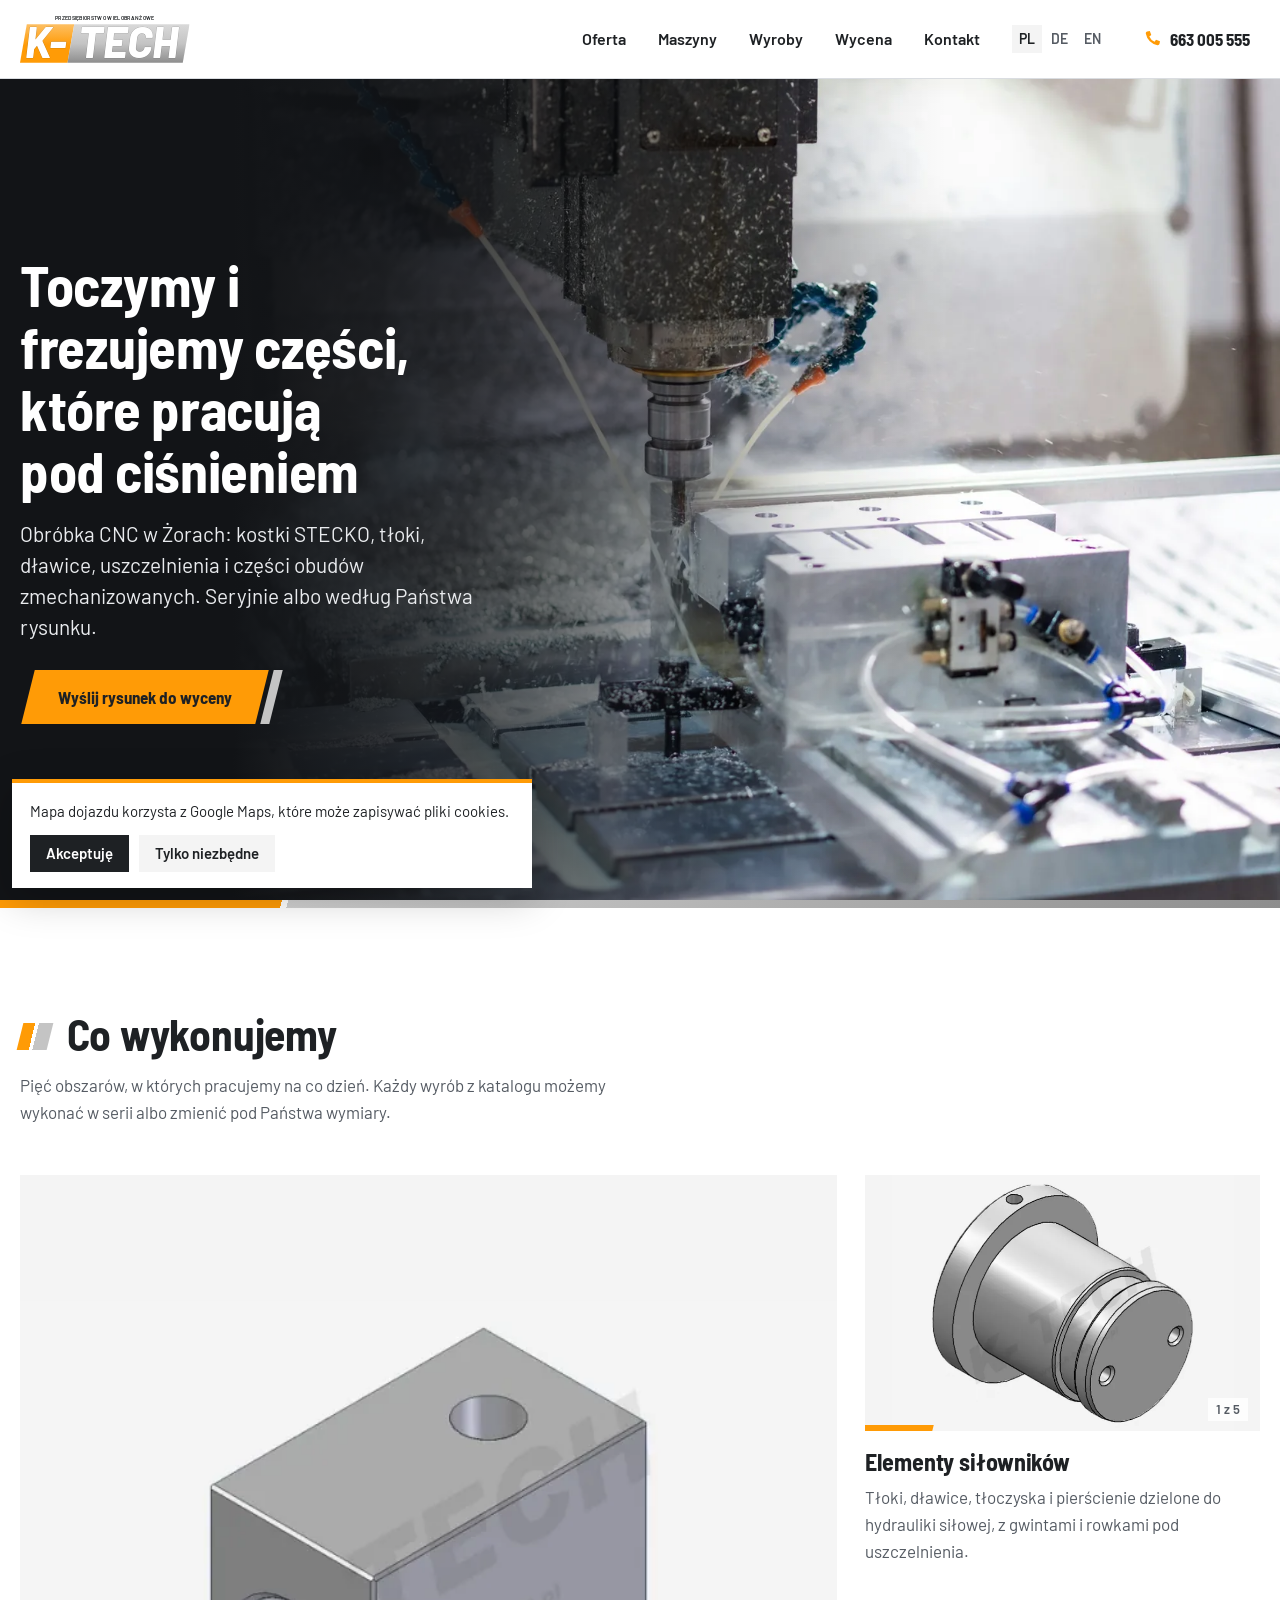
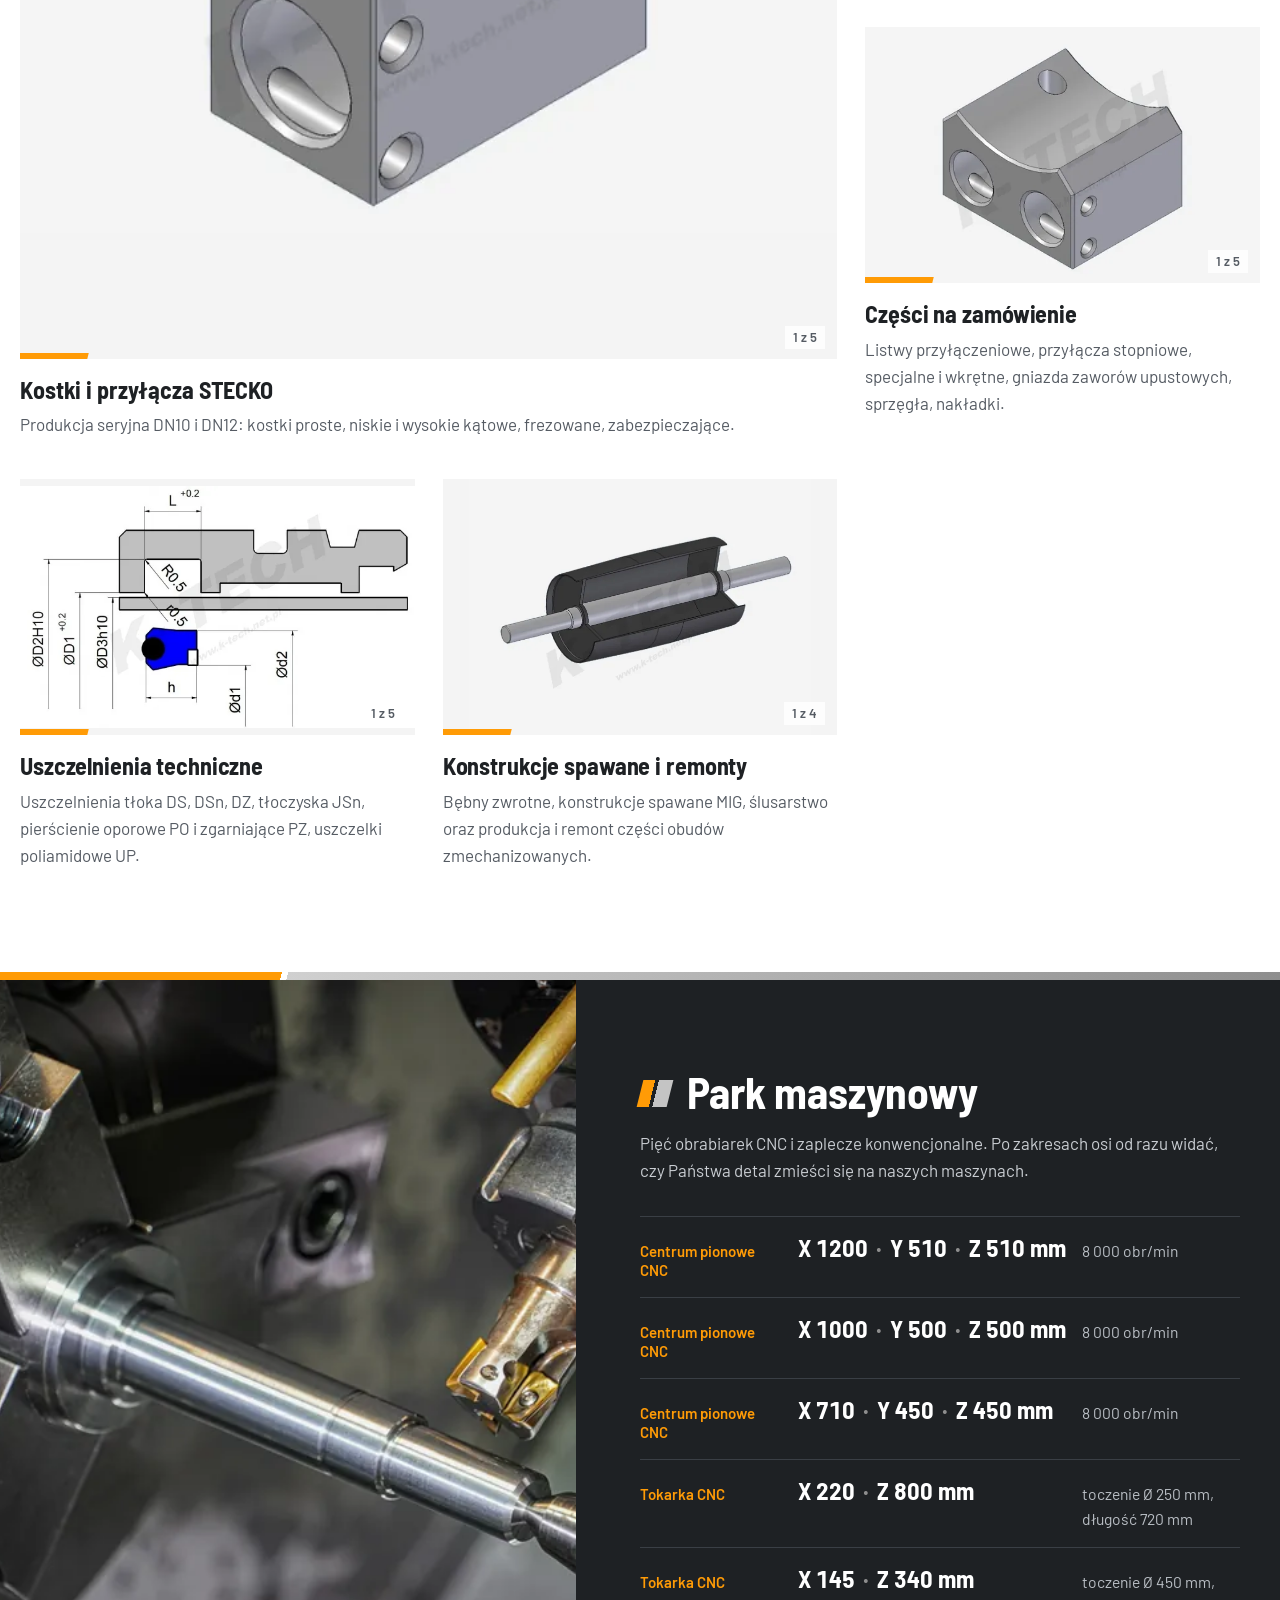
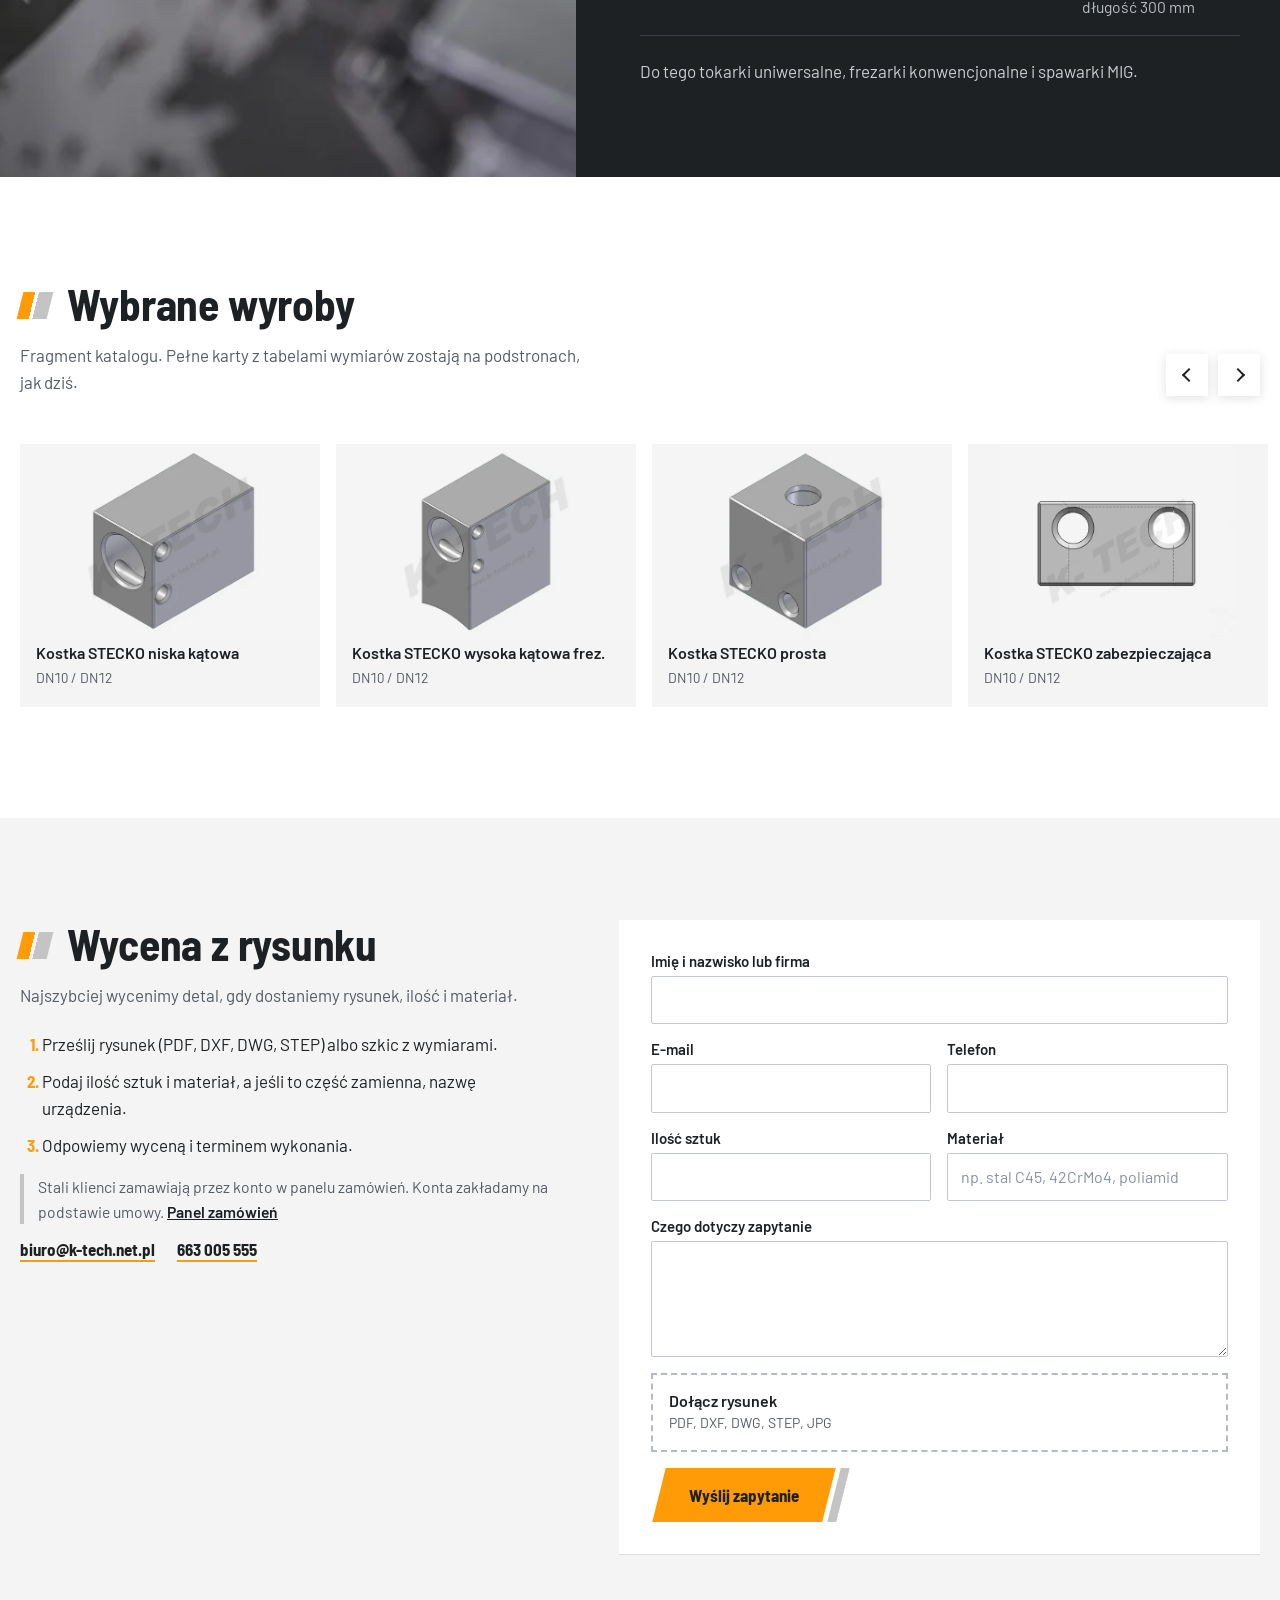
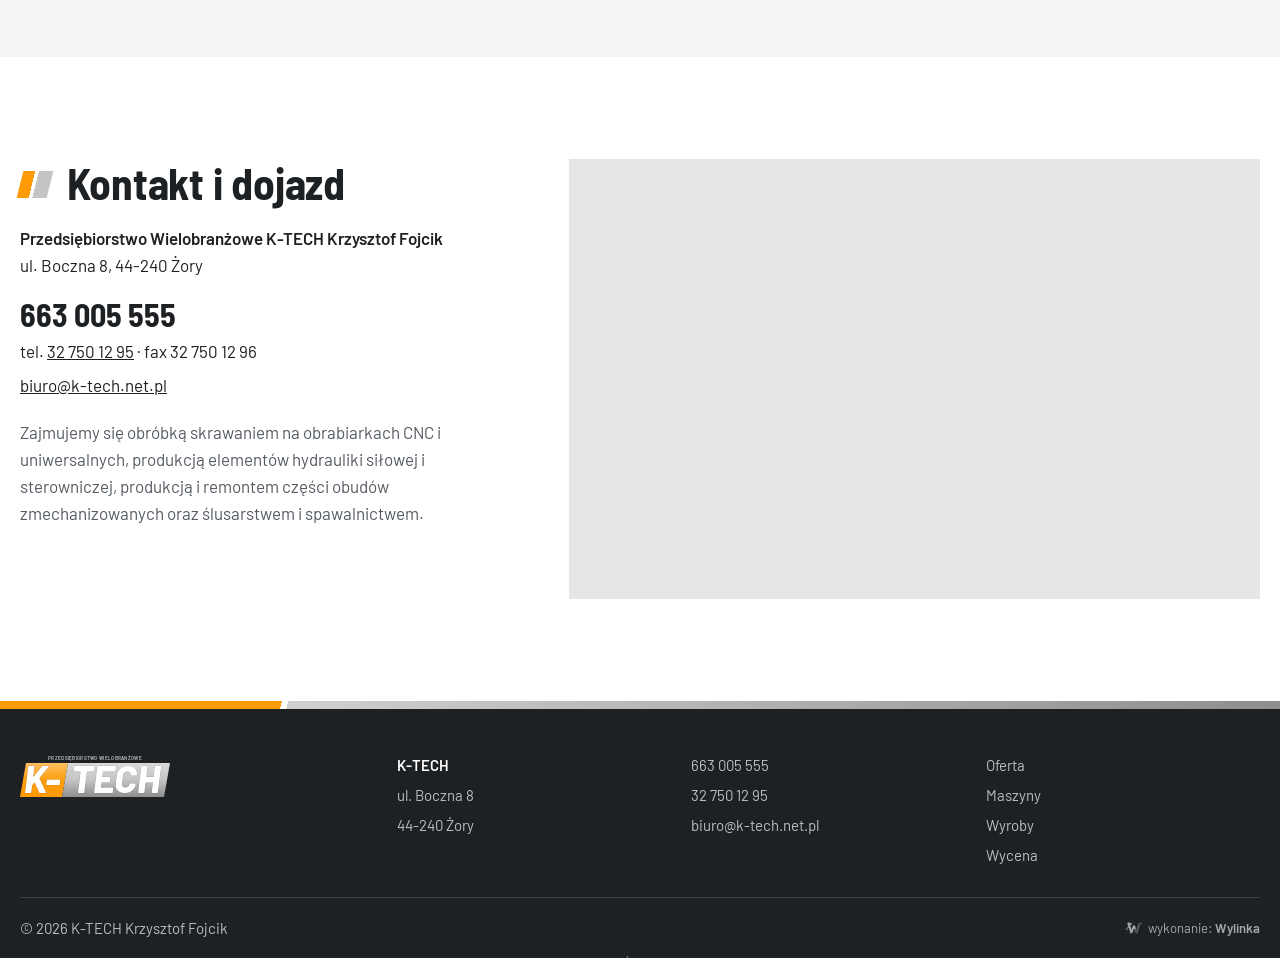
==== index.html @ 1086ba39 "Podglad strony K-Tech" ====
<!doctype html>
<html lang="pl">
<head>
<meta charset="utf-8">
<meta name="viewport" content="width=device-width,initial-scale=1,viewport-fit=cover">
<meta name="robots" content="noindex,nofollow">
<title>K-Tech Żory - obróbka CNC, hydraulika siłowa, kostki STECKO, uszczelnienia</title>
<meta name="description" content="Obróbka skrawaniem CNC w Żorach: kostki i przyłącza STECKO, tłoki, dławice, uszczelnienia techniczne, części obudów zmechanizowanych, konstrukcje spawane. Wycena z rysunku.">
<meta name="theme-color" content="#1E2124">
<link rel="alternate" hreflang="pl" href="https://disaster26.github.io/ktech-koncepcja/">
<link rel="alternate" hreflang="de" href="https://disaster26.github.io/ktech-koncepcja/de/">
<link rel="alternate" hreflang="en" href="https://disaster26.github.io/ktech-koncepcja/en/">
<link rel="preload" href="fonts/barlow-semi-condensed-latin-700-normal.woff2" as="font" type="font/woff2" crossorigin>
<link rel="preload" href="img/hero-1600.webp" as="image" imagesrcset="img/hero-900.webp 900w, img/hero-1600.webp 1600w, img/hero-2400.webp 2400w" imagesizes="100vw">
<link rel="stylesheet" href="style.css">
<link rel="icon" href="img/favicon.svg" type="image/svg+xml">
<style>
.wylinka-badge{display:inline-flex;align-items:center;gap:.4em;color:inherit;text-decoration:none;font-size:.875em;line-height:1;opacity:.85}
.wylinka-badge:hover,.wylinka-badge:focus-visible{opacity:1}
.wylinka-badge:focus-visible{outline:2px solid currentColor;outline-offset:3px;border-radius:2px}
.wylinka-badge svg{width:18px;height:18px;flex:none;overflow:visible}
.wylinka-badge b{font-weight:600}
.wylinka-badge .wy-old{opacity:.45;transform-origin:40px 30px;transition:transform .32s cubic-bezier(.3,.7,.4,1),opacity .32s ease-out}
.wylinka-badge .wy-pod{opacity:0;transition:opacity .2s ease-out .08s}
.wylinka-badge:hover .wy-old,.wylinka-badge:focus-visible .wy-old{transform:translate(9px,7px) rotate(9deg);opacity:0}
.wylinka-badge:hover .wy-pod,.wylinka-badge:focus-visible .wy-pod{opacity:1}
@media (prefers-reduced-motion:reduce){.wylinka-badge .wy-old,.wylinka-badge .wy-pod{transition:none}.wylinka-badge:hover .wy-old,.wylinka-badge:focus-visible .wy-old{transform:none;opacity:.45}.wylinka-badge:hover .wy-pod,.wylinka-badge:focus-visible .wy-pod{opacity:0}}
</style>
</head>
<body>
<a class="skip" href="#tresc">Przejdź do treści</a>

<svg width="0" height="0" style="position:absolute" aria-hidden="true">
  <defs>
    <linearGradient id="g-or" x1="0" y1="0" x2="0" y2="1"><stop offset="0" stop-color="#FDBF63"/><stop offset=".55" stop-color="#FF9B06"/></linearGradient>
    <linearGradient id="g-st" x1="0" y1="0" x2="0" y2="1"><stop offset="0" stop-color="#D9D9D9"/><stop offset=".5" stop-color="#C4C4C4"/><stop offset="1" stop-color="#8E8E8E"/></linearGradient>
    <symbol id="logo" viewBox="0 0 300 92">
      <text x="150" y="13" text-anchor="middle" class="lg-top">PRZEDSIĘBIORSTWO WIELOBRANŻOWE</text>
      <polygon points="12,20 96,20 84,88 0,88" fill="url(#g-or)"/>
      <polygon points="96,20 300,20 288,88 84,88" fill="url(#g-st)"/>
      <text x="8" y="80" class="lg-txt">K-</text>
      <text x="102" y="80" class="lg-txt" textLength="178" lengthAdjust="spacingAndGlyphs">TECH</text>
    </symbol>
    <symbol id="tel" viewBox="0 0 20 20"><path d="M5.2 2.5 7.8 2l1.5 4-2 1.4a10 10 0 0 0 5.3 5.3l1.4-2 4 1.5-.5 2.6c-.2.9-1 1.5-1.9 1.4A14.5 14.5 0 0 1 3.8 4.4c-.1-.9.5-1.7 1.4-1.9Z" fill="currentColor"/></symbol>
  </defs>
</svg>

<header class="top" id="top">
  <div class="top-in">
    <a class="logo" href="#start" aria-label="K-Tech - strona główna"><svg viewBox="0 0 300 92" role="img"><title>K-TECH Przedsiębiorstwo Wielobranżowe</title><use href="#logo"/></svg></a>
    <nav class="nav" aria-label="Menu">
      <a href="#oferta">Oferta</a>
      <a href="#maszyny">Maszyny</a>
      <a href="#wyroby">Wyroby</a>
      <a href="#wycena">Wycena</a>
      <a href="#kontakt">Kontakt</a>
    </nav>
    <div class="jezyki" aria-label="Język / Sprache / Language"><a href="./" hreflang="pl" lang="pl" aria-current="page">PL</a><a href="de/" hreflang="de" lang="de">DE</a><a href="en/" hreflang="en" lang="en">EN</a></div>
    <a class="top-tel" href="tel:+48663005555" aria-label="Zadzwoń: 663 005 555"><svg><use href="#tel"/></svg><span>663 005 555</span></a>
    <button class="burger" type="button" aria-expanded="false" aria-controls="menu-mob" aria-label="Otwórz menu"><span></span><span></span><span></span></button>
  </div>
  <div class="menu-mob" id="menu-mob" hidden>
    <nav aria-label="Menu">
      <a href="#oferta">Oferta</a>
      <a href="#maszyny">Maszyny</a>
      <a href="#wyroby">Wyroby</a>
      <a href="#wycena">Wycena</a>
      <a href="#kontakt">Kontakt</a>
    </nav>
    <div class="menu-mob-dol">
      <div class="jezyki"><a href="./" hreflang="pl" lang="pl" aria-current="page">PL</a><a href="de/" hreflang="de" lang="de">DE</a><a href="en/" hreflang="en" lang="en">EN</a></div>
      <a class="menu-mob-tel" href="tel:+48663005555">663 005 555</a>
    </div>
  </div>
</header>

<main id="tresc">

<section class="hero" id="start">
  <img class="hero-img" src="img/hero-1600.webp" srcset="img/hero-900.webp 900w, img/hero-1600.webp 1600w, img/hero-2400.webp 2400w" sizes="100vw" alt="Centrum pionowe CNC podczas frezowania z chłodziwem" width="2400" height="1602" fetchpriority="high">
  <div class="hero-in">
    <h1>Toczymy i frezujemy części, które pracują pod ciśnieniem</h1>
    <p class="lead">Obróbka CNC w Żorach: kostki STECKO, tłoki, dławice, uszczelnienia i części obudów zmechanizowanych. Seryjnie albo według Państwa rysunku.</p>
    <a class="btn" href="#wycena" id="hero-cta"><span>Wyślij rysunek do wyceny</span></a>
  </div>
</section>
<div class="szew" aria-hidden="true"></div>

<section class="sekcja" id="oferta">
  <div class="wrap">
    <div class="glowa">
      <h2><i class="znak" aria-hidden="true"></i>Co wykonujemy</h2>
      <p>Pięć obszarów, w których pracujemy na co dzień. Każdy wyrób z katalogu możemy wykonać w serii albo zmienić pod Państwa wymiary.</p>
    </div>
    <div class="karty">
<article class="karta karta-duza">
  <div class="sw" data-of="z">
    <div class="sw-tor" tabindex="0" aria-label="Kostki i przyłącza STECKO"><div class="sw-sl"><img src="img/r/ktn-1.webp" alt="Kostki i przyłącza STECKO, zdjęcie 1" loading="lazy" decoding="async" width="638" height="415" draggable="false"></div><div class="sw-sl"><img src="img/r/kwf-1.webp" alt="Kostki i przyłącza STECKO, zdjęcie 2" loading="lazy" decoding="async" width="638" height="415" draggable="false"></div><div class="sw-sl"><img src="img/r/np-1.webp" alt="Kostki i przyłącza STECKO, zdjęcie 3" loading="lazy" decoding="async" width="638" height="415" draggable="false"></div><div class="sw-sl"><img src="img/r/zab-1.webp" alt="Kostki i przyłącza STECKO, zdjęcie 4" loading="lazy" decoding="async" width="638" height="415" draggable="false"></div><div class="sw-sl"><img src="img/r/ktnf-2.webp" alt="Kostki i przyłącza STECKO, zdjęcie 5" loading="lazy" decoding="async" width="638" height="415" draggable="false"></div></div>
    <button class="sw-b sw-prev" type="button" aria-label="Poprzednie"></button><button class="sw-b sw-next" type="button" aria-label="Następne"></button>
    <span class="sw-n">1 z 5</span>
  </div>
  <h3>Kostki i przyłącza STECKO</h3>
  <p>Produkcja seryjna DN10 i DN12: kostki proste, niskie i wysokie kątowe, frezowane, zabezpieczające.</p>
</article>
<article class="karta">
  <div class="sw" data-of="z">
    <div class="sw-tor" tabindex="0" aria-label="Elementy siłowników"><div class="sw-sl"><img src="img/r/tlokgwin-1.webp" alt="Elementy siłowników, zdjęcie 1" loading="lazy" decoding="async" width="638" height="415" draggable="false"></div><div class="sw-sl"><img src="img/r/dlaw130-1.webp" alt="Elementy siłowników, zdjęcie 2" loading="lazy" decoding="async" width="638" height="415" draggable="false"></div><div class="sw-sl"><img src="img/r/dlaw9060-1.webp" alt="Elementy siłowników, zdjęcie 3" loading="lazy" decoding="async" width="638" height="415" draggable="false"></div><div class="sw-sl"><img src="img/r/pierscdziel-1.webp" alt="Elementy siłowników, zdjęcie 4" loading="lazy" decoding="async" width="638" height="415" draggable="false"></div><div class="sw-sl"><img src="img/r/tloczysko-2.webp" alt="Elementy siłowników, zdjęcie 5" loading="lazy" decoding="async" width="638" height="415" draggable="false"></div></div>
    <button class="sw-b sw-prev" type="button" aria-label="Poprzednie"></button><button class="sw-b sw-next" type="button" aria-label="Następne"></button>
    <span class="sw-n">1 z 5</span>
  </div>
  <h3>Elementy siłowników</h3>
  <p>Tłoki, dławice, tłoczyska i pierścienie dzielone do hydrauliki siłowej, z gwintami i rowkami pod uszczelnienia.</p>
</article>
<article class="karta">
  <div class="sw" data-of="z">
    <div class="sw-tor" tabindex="0" aria-label="Części na zamówienie"><div class="sw-sl"><img src="img/r/kpl-1.webp" alt="Części na zamówienie, zdjęcie 1" loading="lazy" decoding="async" width="638" height="415" draggable="false"></div><div class="sw-sl"><img src="img/r/skomp1-2.webp" alt="Części na zamówienie, zdjęcie 2" loading="lazy" decoding="async" width="638" height="415" draggable="false"></div><div class="sw-sl"><img src="img/r/sprzeg-1.webp" alt="Części na zamówienie, zdjęcie 3" loading="lazy" decoding="async" width="638" height="415" draggable="false"></div><div class="sw-sl"><img src="img/r/upust-1.webp" alt="Części na zamówienie, zdjęcie 4" loading="lazy" decoding="async" width="638" height="415" draggable="false"></div><div class="sw-sl"><img src="img/r/przywk-1.webp" alt="Części na zamówienie, zdjęcie 5" loading="lazy" decoding="async" width="638" height="415" draggable="false"></div></div>
    <button class="sw-b sw-prev" type="button" aria-label="Poprzednie"></button><button class="sw-b sw-next" type="button" aria-label="Następne"></button>
    <span class="sw-n">1 z 5</span>
  </div>
  <h3>Części na zamówienie</h3>
  <p>Listwy przyłączeniowe, przyłącza stopniowe, specjalne i wkrętne, gniazda zaworów upustowych, sprzęgła, nakładki.</p>
</article>
<article class="karta">
  <div class="sw" data-of="z">
    <div class="sw-tor" tabindex="0" aria-label="Uszczelnienia techniczne"><div class="sw-sl"><img src="img/r/jhs.webp" alt="Uszczelnienia techniczne, zdjęcie 1" loading="lazy" decoding="async" width="638" height="415" draggable="false"></div><div class="sw-sl"><img src="img/r/ds.webp" alt="Uszczelnienia techniczne, zdjęcie 2" loading="lazy" decoding="async" width="638" height="415" draggable="false"></div><div class="sw-sl"><img src="img/r/dsn.webp" alt="Uszczelnienia techniczne, zdjęcie 3" loading="lazy" decoding="async" width="638" height="415" draggable="false"></div><div class="sw-sl"><img src="img/r/pz.webp" alt="Uszczelnienia techniczne, zdjęcie 4" loading="lazy" decoding="async" width="638" height="415" draggable="false"></div><div class="sw-sl"><img src="img/r/po.webp" alt="Uszczelnienia techniczne, zdjęcie 5" loading="lazy" decoding="async" width="638" height="415" draggable="false"></div></div>
    <button class="sw-b sw-prev" type="button" aria-label="Poprzednie"></button><button class="sw-b sw-next" type="button" aria-label="Następne"></button>
    <span class="sw-n">1 z 5</span>
  </div>
  <h3>Uszczelnienia techniczne</h3>
  <p>Uszczelnienia tłoka DS, DSn, DZ, tłoczyska JSn, pierścienie oporowe PO i zgarniające PZ, uszczelki poliamidowe UP.</p>
</article>
<article class="karta">
  <div class="sw" data-of="z">
    <div class="sw-tor" tabindex="0" aria-label="Konstrukcje spawane i remonty"><div class="sw-sl"><img src="img/r/btw-1.webp" alt="Konstrukcje spawane i remonty, zdjęcie 1" loading="lazy" decoding="async" width="638" height="415" draggable="false"></div><div class="sw-sl"><img src="img/r/konspaw-1.webp" alt="Konstrukcje spawane i remonty, zdjęcie 2" loading="lazy" decoding="async" width="638" height="415" draggable="false"></div><div class="sw-sl"><img src="img/r/tabspag-1.webp" alt="Konstrukcje spawane i remonty, zdjęcie 3" loading="lazy" decoding="async" width="638" height="415" draggable="false"></div><div class="sw-sl"><img src="img/r/btw-2.webp" alt="Konstrukcje spawane i remonty, zdjęcie 4" loading="lazy" decoding="async" width="638" height="415" draggable="false"></div></div>
    <button class="sw-b sw-prev" type="button" aria-label="Poprzednie"></button><button class="sw-b sw-next" type="button" aria-label="Następne"></button>
    <span class="sw-n">1 z 4</span>
  </div>
  <h3>Konstrukcje spawane i remonty</h3>
  <p>Bębny zwrotne, konstrukcje spawane MIG, ślusarstwo oraz produkcja i remont części obudów zmechanizowanych.</p>
</article>
    </div>
  </div>
</section>

<div class="szew" aria-hidden="true"></div>
<section class="maszyny" id="maszyny">
  <div class="masz-foto"><img src="img/tokarka-1600.webp" srcset="img/tokarka-900.webp 900w, img/tokarka-1600.webp 1600w" sizes="(min-width: 1000px) 45vw, 100vw" alt="Toczenie wałka na tokarce CNC" width="1600" height="1066" loading="lazy" decoding="async"></div>
  <div class="masz-in">
    <h2><i class="znak" aria-hidden="true"></i>Park maszynowy</h2>
    <p class="masz-lead">Pięć obrabiarek CNC i zaplecze konwencjonalne. Po zakresach osi od razu widać, czy Państwa detal zmieści się na naszych maszynach.</p>
    <ul class="masz-lista">
      <li><b>Centrum pionowe CNC</b><span class="osie">X 1200 <em>·</em> Y 510 <em>·</em> Z 510 mm</span><span>8 000 obr/min</span></li>
      <li><b>Centrum pionowe CNC</b><span class="osie">X 1000 <em>·</em> Y 500 <em>·</em> Z 500 mm</span><span>8 000 obr/min</span></li>
      <li><b>Centrum pionowe CNC</b><span class="osie">X 710 <em>·</em> Y 450 <em>·</em> Z 450 mm</span><span>8 000 obr/min</span></li>
      <li><b>Tokarka CNC</b><span class="osie">X 220 <em>·</em> Z 800 mm</span><span>toczenie Ø 250 mm, długość 720 mm</span></li>
      <li><b>Tokarka CNC</b><span class="osie">X 145 <em>·</em> Z 340 mm</span><span>toczenie Ø 450 mm, długość 300 mm</span></li>
    </ul>
    <p class="masz-konw">Do tego tokarki uniwersalne, frezarki konwencjonalne i spawarki MIG.</p>
  </div>
</section>

<section class="sekcja" id="wyroby">
  <div class="wrap">
    <div class="glowa glowa-rzad">
      <h2><i class="znak" aria-hidden="true"></i>Wybrane wyroby</h2>
      <p>Fragment katalogu. Pełne karty z tabelami wymiarów zostają na podstronach, jak dziś.</p>
      <div class="kat-nav"><button class="sw-b sw-prev" type="button" aria-label="Poprzednie" data-kat="-1"></button><button class="sw-b sw-next" type="button" aria-label="Następne" data-kat="1"></button></div>
    </div>
  </div>
  <div class="kat" tabindex="0" aria-label="Wybrane wyroby">
<figure class="kat-el"><img src="img/r/ktn-2.webp" alt="Kostka STECKO niska kątowa" loading="lazy" decoding="async" width="638" height="415" draggable="false"><figcaption><b>Kostka STECKO niska kątowa</b><span>DN10 / DN12</span></figcaption></figure>
<figure class="kat-el"><img src="img/r/kwf-2.webp" alt="Kostka STECKO wysoka kątowa frez." loading="lazy" decoding="async" width="638" height="415" draggable="false"><figcaption><b>Kostka STECKO wysoka kątowa frez.</b><span>DN10 / DN12</span></figcaption></figure>
<figure class="kat-el"><img src="img/r/np-2.webp" alt="Kostka STECKO prosta" loading="lazy" decoding="async" width="638" height="415" draggable="false"><figcaption><b>Kostka STECKO prosta</b><span>DN10 / DN12</span></figcaption></figure>
<figure class="kat-el"><img src="img/r/zab-3.webp" alt="Kostka STECKO zabezpieczająca" loading="lazy" decoding="async" width="638" height="415" draggable="false"><figcaption><b>Kostka STECKO zabezpieczająca</b><span>DN10 / DN12</span></figcaption></figure>
<figure class="kat-el"><img src="img/r/listw-1.webp" alt="Listwa przyłączeniowa" loading="lazy" decoding="async" width="638" height="415" draggable="false"><figcaption><b>Listwa przyłączeniowa</b><span>DN10 / DN12</span></figcaption></figure>
<figure class="kat-el"><img src="img/r/przywk-2.webp" alt="Przyłącze wkrętne" loading="lazy" decoding="async" width="638" height="415" draggable="false"><figcaption><b>Przyłącze wkrętne</b><span>DN12</span></figcaption></figure>
<figure class="kat-el"><img src="img/r/upust-3.webp" alt="Gniazdo zaworu upustowego" loading="lazy" decoding="async" width="638" height="415" draggable="false"><figcaption><b>Gniazdo zaworu upustowego</b></figcaption></figure>
<figure class="kat-el"><img src="img/r/sprzeg-2.webp" alt="Sprzęgło" loading="lazy" decoding="async" width="638" height="415" draggable="false"><figcaption><b>Sprzęgło</b></figcaption></figure>
<figure class="kat-el"><img src="img/r/tlokgwin-2.webp" alt="Tłok 74" loading="lazy" decoding="async" width="638" height="415" draggable="false"><figcaption><b>Tłok 74</b><span>M30x1,5</span></figcaption></figure>
<figure class="kat-el"><img src="img/r/tlok5951-1.webp" alt="Tłok 59/44" loading="lazy" decoding="async" width="638" height="415" draggable="false"><figcaption><b>Tłok 59/44</b><span>M28x1,5</span></figcaption></figure>
<figure class="kat-el"><img src="img/r/dlaw130-2.webp" alt="Dławica 130/81,5" loading="lazy" decoding="async" width="638" height="415" draggable="false"><figcaption><b>Dławica 130/81,5</b></figcaption></figure>
<figure class="kat-el"><img src="img/r/pierscdziel-2.webp" alt="Pierścień dzielony 73" loading="lazy" decoding="async" width="638" height="415" draggable="false"><figcaption><b>Pierścień dzielony 73</b></figcaption></figure>
<figure class="kat-el"><img src="img/r/tul4b3-1.webp" alt="Tłok 89/56" loading="lazy" decoding="async" width="638" height="415" draggable="false"><figcaption><b>Tłok 89/56</b></figcaption></figure>
<figure class="kat-el"><img src="img/r/btw-3.webp" alt="Bęben zwrotny" loading="lazy" decoding="async" width="638" height="415" draggable="false"><figcaption><b>Bęben zwrotny</b><span>BTW-03.00</span></figcaption></figure>
  </div>
</section>

<section class="sekcja szara" id="wycena">
  <div class="wrap wycena">
    <div class="wyc-txt">
      <h2><i class="znak" aria-hidden="true"></i>Wycena z rysunku</h2>
      <p>Najszybciej wycenimy detal, gdy dostaniemy rysunek, ilość i materiał.</p>
      <ol class="wyc-lista">
        <li>Prześlij rysunek (PDF, DXF, DWG, STEP) albo szkic z wymiarami.</li>
        <li>Podaj ilość sztuk i materiał, a jeśli to część zamienna, nazwę urządzenia.</li>
        <li>Odpowiemy wyceną i terminem wykonania.</li>
      </ol>
      <p class="wyc-stali">Stali klienci zamawiają przez konto w panelu zamówień. Konta zakładamy na podstawie umowy. <a href="http://k-tech.net.pl/formularz-zamowienia.html" rel="noopener">Panel zamówień</a></p>
      <p class="wyc-kontakt"><a href="mailto:biuro@k-tech.net.pl">biuro@k-tech.net.pl</a><a href="tel:+48663005555">663 005 555</a></p>
    </div>
    <form class="form" id="form" novalidate>
      <div class="pole"><label for="f-name">Imię i nazwisko lub firma</label><input id="f-name" name="name" autocomplete="organization"></div>
      <div class="pola2">
        <div class="pole"><label for="f-mail">E-mail</label><input id="f-mail" name="mail" type="email" autocomplete="email"></div>
        <div class="pole"><label for="f-tel">Telefon</label><input id="f-tel" name="tel" type="tel" autocomplete="tel"></div>
      </div>
      <div class="pola2">
        <div class="pole"><label for="f-ilosc">Ilość sztuk</label><input id="f-ilosc" name="ilosc" inputmode="numeric"></div>
        <div class="pole"><label for="f-mat">Materiał</label><input id="f-mat" name="mat" placeholder="np. stal C45, 42CrMo4, poliamid"></div>
      </div>
      <div class="pole"><label for="f-msg">Czego dotyczy zapytanie</label><textarea id="f-msg" name="msg" rows="4"></textarea></div>
      <label class="plik" for="f-plik"><input id="f-plik" type="file" name="plik" accept=".pdf,.dxf,.dwg,.step,.stp,.jpg,.jpeg,.png" multiple><b>Dołącz rysunek</b><span id="plik-n">PDF, DXF, DWG, STEP, JPG</span></label>
      <button class="btn" type="submit"><span>Wyślij zapytanie</span></button>
      <p class="form-info" id="form-info" hidden>To podgląd strony, formularz niczego jeszcze nie wysyła. Zapytania prosimy kierować na biuro@k-tech.net.pl.</p>
    </form>
  </div>
</section>

<section class="sekcja" id="kontakt">
  <div class="wrap kontakt">
    <div class="ko-txt">
      <h2><i class="znak" aria-hidden="true"></i>Kontakt i dojazd</h2>
      <p class="ko-firma"><b>Przedsiębiorstwo Wielobranżowe K-TECH Krzysztof Fojcik</b><br>ul. Boczna 8, 44-240 Żory</p>
      <p class="ko-dane">
        <a class="ko-duzy" href="tel:+48663005555">663 005 555</a>
        <span>tel. <a href="tel:+48327501295">32 750 12 95</a> · fax 32 750 12 96</span>
        <a href="mailto:biuro@k-tech.net.pl">biuro@k-tech.net.pl</a>
      </p>
      <p class="ko-about">Zajmujemy się obróbką skrawaniem na obrabiarkach CNC i uniwersalnych, produkcją elementów hydrauliki siłowej i sterowniczej, produkcją i remontem części obudów zmechanizowanych oraz ślusarstwem i spawalnictwem.</p>
    </div>
    <div class="mapa"><iframe title="Mapa dojazdu do K-Tech, ul. Boczna 8, Żory" src="https://maps.google.com/maps?q=ul.%20Boczna%208%2C%2044-240%20%C5%BBory&amp;z=15&amp;output=embed" loading="lazy" referrerpolicy="no-referrer-when-downgrade"></iframe></div>
  </div>
</section>

</main>

<div class="szew" aria-hidden="true"></div>
<footer class="stopka">
  <div class="wrap stopka-in">
    <div class="st-logo"><svg viewBox="0 0 300 92" role="img"><title>K-TECH</title><use href="#logo"/></svg></div>
    <div class="st-kol">
      <b>K-TECH</b>
      <span>ul. Boczna 8</span>
      <span>44-240 Żory</span>
    </div>
    <div class="st-kol">
      <a href="tel:+48663005555">663 005 555</a>
      <a href="tel:+48327501295">32 750 12 95</a>
      <a href="mailto:biuro@k-tech.net.pl">biuro@k-tech.net.pl</a>
    </div>
    <nav class="st-kol" aria-label="Menu">
      <a href="#oferta">Oferta</a>
      <a href="#maszyny">Maszyny</a>
      <a href="#wyroby">Wyroby</a>
      <a href="#wycena">Wycena</a>
    </nav>
  </div>
  <div class="wrap stopka-dol">
    <span>© <span id="rok">2026</span> K-TECH Krzysztof Fojcik</span>
    <a class="wylinka-badge" href="https://wylinka.pl/?utm_source=k-tech.net.pl&amp;utm_medium=stopka&amp;utm_campaign=wykonanie" rel="noopener" title="Strona wykonana przez Wylinka"><svg viewBox="0 0 64 64" aria-hidden="true" focusable="false" fill="currentColor"><path d="M9.8 22.8l-1.2-7.9 2.2-3.7 15.5 4.6-.5 1.5-7.2 5.5 4.7 15.6 5-15.6 7 0 4.1 12.7-4.2-.9-2.6 1.8-.8-2.2-5.3 15.6-4.3 0 .4 .2-2.1 2.8-1.3-1.1 1.1-1.4-3.1 .2-.1-1.7 2.2-.1-5.7-16.5-4.8 .6-.8 3.1 0 .5-.3 .5 .8 2.2-1.6 .5-.4-1.3-.8 1.6-1.5-.8 .8-1.6-1.4 .6-.6-1.6 2.3-.8 .2-.4 1.3-4.8 5.9-.8-2.4-6.9zM15.2 13.7l-.1-.4-.4 .8-.1 .8 .1 1 .1 .4 .3 .7 .3-.9 .1-.7 0-.8z"/><path class="wy-pod" d="M37.1 49.8l-4.5-13.3 2.6-1.8 4.2 .9 .9 2.8 3-9.7 0-.5 .1-.8 3.2-8.4 .5-1 .6-1 .9-1.1 1.3-1 1.1-.7 1.4-.5 1.4-.3 .7 0 .9 0 1.2 .3 1.4 .6 .8 .5 .7 .7 .6 .7 .5 .9 .3 .9 .1 .9 0 .8-.2 .9-.5 .9-.5 .6-.7 .5-.7 .3-.1-.1 0-.1 .5-.5 .3-.7 .2-.5 0-.6-.1-.6-.3-.7-.4-.5-.4-.4-.5-.3-.6-.3-.7 0-.7 .1-.6 .1-.5 .4-.5 .5-.3 .5-.2 .7-.1 1.5-1.4 5.1-.8 3.3-.3 .7-.5 .7-6 17.5 1.9 .1-.1 1.7-3.1-.2 1.1 1.4-1.3 1.1-2.1-2.8 .4-.2z"/><path class="wy-old" d="M40.8 50l.4-.2-4.1 0-4.2-12.5 2.5-1.7 4.3 .9 .6 1.9 .6-1.6 0-.3 2.4-7.8 0-.5 .1-.8 3.2-8.4 .4-.8 .6-.9 .9-1.2 .9-.9 1.3-.8 1.4-.6 1.2-.3 1.4-.1 1.3 .1 .6 .2 .8 .3 1.1 .6 .9 .7 .7 .9 .5 .9 .3 .9 .1 1.1-.1 .9-.3 .9-.4 .7-.6 .7-.6 .4-.6 .2-.1-.1 0-.1 .5-.5 .3-.7 .2-.5 0-.5-.1-.6-.2-.6-.3-.5-.4-.5-.5-.3-.6-.3-.7-.1-.6 0-.6 .1-.6 .3-.6 .5-.3 .4-.2 .5-.1 .5-.1 1.5-1.4 5.1-.8 3.3-.3 .7-.5 .7-6 17.5 1.9 .1-.1 1.7-3.1-.2 1.1 1.4-1.3 1.1zM49.6 17.1l.6 1.7-1.5 1.9 .4 .4 1.8-2.1-.7-2.1zM48.1 28.3l.5 1.8-1.7 1.8 .4 .4 1.9-2-.6-2.2zM37.9 41.7l1.7-1.5-.4-.4-1.7 1.4zM42.6 38.7l-1.5 2.8 1.1 2-1.3 2.6 .5 .2 1.5-2.8-1.1-2 1.4-2.5z"/></svg><span>wykonanie: <b>Wylinka</b></span></a>
  </div>
  <p class="wrap st-nota">Zdjęcia obróbki na górze strony i w parku maszynowym są przykładowe, do zamiany na zdjęcia z zakładu w Żorach. Wyroby: rendery K-Tech.</p>
</footer>

<div class="pasek" id="pasek" aria-hidden="true">
  <a href="tel:+48663005555" class="pasek-tel" tabindex="-1"><svg><use href="#tel"/></svg>Zadzwoń</a>
  <a href="#wycena" class="pasek-cta" tabindex="-1">Wyślij rysunek</a>
</div>

<div class="cookies" id="cookies" hidden>
  <p>Mapa dojazdu korzysta z Google Maps, które może zapisywać pliki cookies.</p>
  <div><button type="button" data-ck="1">Akceptuję</button><button type="button" data-ck="0" class="ck-no">Tylko niezbędne</button></div>
</div>

<script src="app.js" defer></script>
</body>
</html>
---- style.css ----
@font-face{font-family:Barlow;font-style:normal;font-weight:400;font-display:swap;src:url(fonts/barlow-latin-400-normal.woff2) format("woff2");unicode-range:U+0000-00FF,U+0131,U+0152-0153,U+02BB-02BC,U+02C6,U+02DA,U+02DC,U+2000-206F,U+2074,U+20AC,U+2122,U+2191,U+2193,U+2212,U+2215,U+FEFF,U+FFFD}
@font-face{font-family:Barlow;font-style:normal;font-weight:400;font-display:swap;src:url(fonts/barlow-latin-ext-400-normal.woff2) format("woff2");unicode-range:U+0100-02AF,U+0304,U+0308,U+0329,U+1E00-1E9F,U+1EF2-1EFF,U+2020,U+20A0-20AB,U+20AD-20C0,U+2113,U+2C60-2C7F,U+A720-A7FF}
@font-face{font-family:Barlow;font-style:normal;font-weight:600;font-display:swap;src:url(fonts/barlow-latin-600-normal.woff2) format("woff2");unicode-range:U+0000-00FF,U+0131,U+0152-0153,U+02BB-02BC,U+02C6,U+02DA,U+02DC,U+2000-206F,U+2074,U+20AC,U+2122,U+2191,U+2193,U+2212,U+2215,U+FEFF,U+FFFD}
@font-face{font-family:Barlow;font-style:normal;font-weight:600;font-display:swap;src:url(fonts/barlow-latin-ext-600-normal.woff2) format("woff2");unicode-range:U+0100-02AF,U+0304,U+0308,U+0329,U+1E00-1E9F,U+1EF2-1EFF,U+2020,U+20A0-20AB,U+20AD-20C0,U+2113,U+2C60-2C7F,U+A720-A7FF}
@font-face{font-family:Barlow;font-style:italic;font-weight:800;font-display:swap;src:url(fonts/barlow-latin-800-italic.woff2) format("woff2");unicode-range:U+0000-00FF,U+0131,U+0152-0153,U+02BB-02BC,U+02C6,U+02DA,U+02DC,U+2000-206F,U+2074,U+20AC,U+2122,U+2191,U+2193,U+2212,U+2215,U+FEFF,U+FFFD}
@font-face{font-family:Barlow;font-style:italic;font-weight:800;font-display:swap;src:url(fonts/barlow-latin-ext-800-italic.woff2) format("woff2");unicode-range:U+0100-02AF,U+0304,U+0308,U+0329,U+1E00-1E9F,U+1EF2-1EFF,U+2020,U+20A0-20AB,U+20AD-20C0,U+2113,U+2C60-2C7F,U+A720-A7FF}
@font-face{font-family:"Barlow SC";font-style:normal;font-weight:700;font-display:swap;src:url(fonts/barlow-semi-condensed-latin-700-normal.woff2) format("woff2");unicode-range:U+0000-00FF,U+0131,U+0152-0153,U+02BB-02BC,U+02C6,U+02DA,U+02DC,U+2000-206F,U+2074,U+20AC,U+2122,U+2191,U+2193,U+2212,U+2215,U+FEFF,U+FFFD}
@font-face{font-family:"Barlow SC";font-style:normal;font-weight:700;font-display:swap;src:url(fonts/barlow-semi-condensed-latin-ext-700-normal.woff2) format("woff2");unicode-range:U+0100-02AF,U+0304,U+0308,U+0329,U+1E00-1E9F,U+1EF2-1EFF,U+2020,U+20A0-20AB,U+20AD-20C0,U+2113,U+2C60-2C7F,U+A720-A7FF}

:root{
  --or:#FF9B06; --or2:#FDBF63; --st:#C4C4C4; --st2:#8E8E8E; --st3:#595959;
  --gr:#1E2124; --gr2:#2A2E33; --li:#F4F4F4; --tx:#1E2124; --mut:#555B63; --linia:#DADDE1;
  --hh:64px; --skos:-14deg;
}
*,*::before,*::after{box-sizing:border-box}
html{scroll-behavior:smooth;scroll-padding-top:var(--hh);-webkit-text-size-adjust:100%}
body{margin:0;background:#fff;color:var(--tx);font:400 17px/1.6 Barlow,system-ui,sans-serif;-webkit-font-smoothing:antialiased;overflow-x:hidden}
img{display:block;max-width:100%;height:auto}
a{color:inherit}
h1,h2,h3{font-family:"Barlow SC",Barlow,sans-serif;font-weight:700;line-height:1.1;margin:0;letter-spacing:-.005em}
p{margin:0}
.skip{position:absolute;left:-999px;top:8px;background:var(--gr);color:#fff;padding:8px 12px;z-index:99}
.skip:focus{left:8px}
.wrap{width:min(1240px,100% - 40px);margin-inline:auto}
:focus-visible{outline:3px solid var(--or);outline-offset:2px}

/* logo */
.lg-top{font:600 9.6px/1 Barlow,sans-serif;letter-spacing:.06em;fill:currentColor}
.lg-txt{font:italic 800 76px/1 Barlow,sans-serif;fill:#fff;stroke:rgba(0,0,0,.28);stroke-width:1;paint-order:stroke}

/* przycisk = blok "K-" z logo */
.btn{position:relative;isolation:isolate;display:inline-flex;align-items:center;justify-content:center;min-height:54px;padding:0 30px;margin-left:8px;font:700 17px/1.2 "Barlow SC",Barlow,sans-serif;color:var(--gr);text-decoration:none;border:0;background:none;cursor:pointer}
.btn::before{content:"";position:absolute;inset:0;background:var(--or);transform:skewX(var(--skos));z-index:-1;transition:background .2s}
.btn::after{content:"";position:absolute;top:0;bottom:0;right:-14px;width:9px;background:var(--st);transform:skewX(var(--skos));transition:transform .2s}
.btn:hover::before{background:#FFAA2B}
.btn:hover::after{transform:skewX(var(--skos)) translateX(4px)}
.btn:active{transform:translateY(1px)}

/* znak przy nagłówkach: dwa bloki logo */
.znak{display:inline-block;width:30px;height:.62em;margin-right:.38em;vertical-align:.04em;background:linear-gradient(90deg,var(--or) 0 40%,transparent 40% 52%,var(--st) 52%);transform:skewX(var(--skos))}

/* szew pomarańcz | stal */
.szew{height:8px;background:linear-gradient(104deg,var(--or) 0,var(--or) 22%,#fff 22%,#fff calc(22% + 6px),#D0D0D0 calc(22% + 6px),var(--st2) 100%)}

/* nagłówek */
.top{position:sticky;top:0;z-index:50;background:#fff;box-shadow:0 1px 0 var(--linia)}
.top-in{height:var(--hh);display:flex;align-items:center;gap:18px;width:min(1240px,100% - 32px);margin-inline:auto}
.logo{display:block;color:var(--gr);flex:none}
.logo svg{display:block;height:44px;width:auto;aspect-ratio:300/92}
.nav{display:none;margin-left:auto;gap:4px}
.nav a{position:relative;padding:8px 14px;text-decoration:none;font:600 16px/1 Barlow,sans-serif;color:var(--tx)}
.nav a::after{content:"";position:absolute;left:12px;right:12px;bottom:0;height:4px;background:var(--or);transform:skewX(var(--skos)) scaleX(0);transform-origin:left;transition:transform .2s}
.nav a:hover::after,.nav a.akt::after{transform:skewX(var(--skos)) scaleX(1)}
.jezyki{display:none;gap:2px;font:600 14px/1 Barlow,sans-serif}
.jezyki a{padding:7px 7px;text-decoration:none;color:var(--mut)}
.jezyki a[aria-current]{color:var(--gr);background:var(--li)}
.top-tel{margin-left:auto;display:flex;align-items:center;gap:8px;text-decoration:none;font:700 17px/1 "Barlow SC",sans-serif;color:var(--gr);padding:10px;border-radius:2px}
.top-tel svg{width:20px;height:20px;color:var(--or)}
.top-tel span{display:none}
.burger{width:44px;height:44px;display:flex;flex-direction:column;justify-content:center;align-items:center;gap:6px;background:none;border:0;cursor:pointer;padding:0;margin-right:-8px}
.burger span{display:block;width:24px;height:2.5px;background:var(--gr);transition:transform .2s,opacity .2s}
.burger[aria-expanded="true"] span:nth-child(1){transform:translateY(8.5px) rotate(45deg)}
.burger[aria-expanded="true"] span:nth-child(2){opacity:0}
.burger[aria-expanded="true"] span:nth-child(3){transform:translateY(-8.5px) rotate(-45deg)}
.menu-mob{position:absolute;left:0;right:0;top:100%;background:#fff;border-bottom:1px solid var(--linia);box-shadow:0 18px 30px rgba(20,22,25,.12);padding:6px 20px 22px}
.menu-mob nav{display:flex;flex-direction:column}
.menu-mob nav a{padding:14px 0;border-bottom:1px solid var(--linia);text-decoration:none;font:700 21px/1.2 "Barlow SC",sans-serif}
.menu-mob-dol{display:flex;justify-content:space-between;align-items:center;margin-top:16px}
.menu-mob-dol .jezyki{display:flex}
.menu-mob-tel{font:700 19px/1 "Barlow SC",sans-serif;text-decoration:none;color:var(--gr);padding:10px 0}

/* hero */
.hero{position:relative;min-height:calc(100svh - var(--hh));display:flex;flex-direction:column;justify-content:flex-end;color:#fff;background:var(--gr);overflow:hidden}
.hero-img{position:absolute;inset:0;width:100%;height:100%;object-fit:cover;object-position:44% 50%}
.hero::before{content:"";position:absolute;inset:0;z-index:1;background:linear-gradient(to top,rgba(18,20,23,.92) 0%,rgba(18,20,23,.72) 38%,rgba(18,20,23,.15) 66%,rgba(18,20,23,0) 80%)}
.hero-in{position:relative;z-index:2;width:min(1240px,100% - 40px);margin-inline:auto;padding:120px 0 40px}
.hero h1{font-size:clamp(2rem,8.6vw,4.6rem);max-width:15ch;text-wrap:balance}
.lead{margin-top:16px;font-size:clamp(1.02rem,1.2vw + .8rem,1.3rem);line-height:1.5;max-width:40ch;color:#E9EBEE}
.hero .btn{margin-top:28px}

/* sekcje */
.sekcja{padding:clamp(56px,8vw,112px) 0}
.szara{background:var(--li)}
.glowa{max-width:720px;margin-bottom:clamp(28px,4vw,48px)}
.glowa h2,.masz-in h2,.wyc-txt h2,.ko-txt h2{font-size:clamp(1.9rem,3.4vw,3rem)}
.glowa p{margin-top:14px;color:var(--mut);font-size:1.06rem;max-width:60ch}

/* karty oferty */
.karty{display:grid;grid-template-columns:minmax(0,1fr);gap:40px 28px}
.karta{min-width:0}
.karta h3{font-size:1.5rem;margin-top:18px}
.karta p{margin-top:8px;color:var(--mut)}
.sw{position:relative;background:var(--li);overflow:hidden}
.sw::after{content:"";position:absolute;left:0;bottom:0;width:72px;height:6px;background:var(--or);transform-origin:left;transform:skewX(var(--skos)) translateX(-4px)}
.sw-tor{display:flex;overflow-x:auto;scroll-snap-type:x mandatory;scrollbar-width:none;cursor:grab;outline-offset:-3px}
.sw-tor::-webkit-scrollbar{display:none}
.sw-tor.ciag{cursor:grabbing;scroll-snap-type:none}
.sw-sl{flex:0 0 100%;scroll-snap-align:start;aspect-ratio:638/415;display:flex;align-items:center;justify-content:center}
.sw-sl img{width:100%;height:100%;object-fit:contain;user-select:none;-webkit-user-drag:none}
.sw-n{position:absolute;right:12px;bottom:10px;font:600 13px/1 Barlow,sans-serif;color:var(--mut);background:rgba(255,255,255,.85);padding:5px 8px}
.sw-b{position:absolute;top:50%;width:42px;height:42px;margin-top:-21px;border:0;background:#fff;cursor:pointer;opacity:0;transition:opacity .2s;box-shadow:0 2px 10px rgba(0,0,0,.12)}
.sw-b::before{content:"";position:absolute;inset:0;margin:auto;width:10px;height:10px;border:solid var(--gr);border-width:0 2.5px 2.5px 0;transform:rotate(-45deg);left:-3px}
.sw-prev{left:10px}.sw-prev::before{transform:rotate(135deg);left:3px}
.sw-next{right:10px}
.sw:hover .sw-b,.sw-b:focus-visible{opacity:1}
@media (hover:none){.sw .sw-b{display:none}}

/* park maszynowy - ciemna sekcja */
.maszyny{background:var(--gr);color:#fff;display:grid;grid-template-columns:minmax(0,1fr)}
.masz-foto{position:relative;aspect-ratio:3/2;overflow:hidden}
.masz-foto img{position:absolute;inset:0;width:100%;height:100%;object-fit:cover}
.masz-in{padding:48px 20px 64px;width:min(680px,100%);margin-inline:auto}
.masz-lead{margin-top:14px;color:#C9CDD2;font-size:1.06rem}
.masz-lista{list-style:none;margin:32px 0 0;padding:0;border-top:1px solid #3A3F45}
.masz-lista li{display:grid;grid-template-columns:minmax(0,1fr);gap:2px;padding:16px 0;border-bottom:1px solid #3A3F45}
.masz-lista b{font:600 15px/1.3 Barlow,sans-serif;color:var(--or)}
.masz-lista .osie{font:700 clamp(1.3rem,1.9vw,1.65rem)/1.2 "Barlow SC",sans-serif;font-variant-numeric:tabular-nums;color:#fff}
.masz-lista .osie em{font-style:normal;color:var(--st2);padding:0 .12em}
.masz-lista span:last-child{color:#B9BEC4;font-size:.98rem}
.masz-konw{margin-top:22px;color:#C9CDD2}

/* katalog */
.glowa-rzad{position:relative;max-width:none}
.glowa-rzad p{max-width:56ch}
.kat-nav{display:none}
.kat{display:grid;grid-auto-flow:column;grid-auto-columns:min(74vw,320px);gap:16px;overflow-x:auto;scroll-snap-type:x mandatory;scroll-padding-inline:20px;padding:0 20px 8px;scrollbar-width:none;cursor:grab}
.kat::-webkit-scrollbar{display:none}
.kat.ciag{cursor:grabbing;scroll-snap-type:none}
.kat-el{margin:0;background:var(--li);scroll-snap-align:start;min-width:0}
.kat-el img{width:100%;aspect-ratio:638/415;object-fit:contain;background:var(--li);user-select:none;-webkit-user-drag:none}
.kat-el figcaption{padding:4px 16px 18px;display:flex;flex-direction:column;gap:3px}
.kat-el b{font:600 16px/1.3 Barlow,sans-serif}
.kat-el span{font-size:14px;color:var(--mut);font-variant-numeric:tabular-nums}

/* wycena */
.wycena{display:grid;grid-template-columns:minmax(0,1fr);gap:40px}
.wyc-txt p{margin-top:14px;color:var(--mut);font-size:1.06rem}
.wyc-lista{margin:22px 0 0;padding:0 0 0 1.3em;display:grid;gap:10px}
.wyc-lista li::marker{font:700 1em "Barlow SC",sans-serif;color:var(--or)}
.wyc-stali{border-left:4px solid var(--st);padding-left:14px;font-size:.98rem!important}
.wyc-stali a{font-weight:600;color:var(--gr)}
.wyc-kontakt{display:flex;flex-wrap:wrap;gap:6px 22px;font:700 1.15rem/1.3 "Barlow SC",sans-serif}
.wyc-kontakt a{color:var(--gr);text-decoration:none;border-bottom:2px solid var(--or)}
.form{background:#fff;box-shadow:0 1px 0 var(--linia);padding:24px 20px 26px;display:grid;gap:16px;min-width:0}
.pola2{display:grid;grid-template-columns:minmax(0,1fr);gap:16px}
.pole{display:grid;gap:6px;min-width:0}
.pole label{font:600 15px/1.2 Barlow,sans-serif}
.pole input,.pole textarea{width:100%;min-width:0;font:400 16px/1.4 Barlow,sans-serif;padding:12px 13px;border:1px solid #C3C8CE;border-radius:2px;background:#fff;color:var(--tx)}
.pole input::placeholder{color:#8A9098}
.pole input:focus,.pole textarea:focus{outline:none;border-color:var(--or);box-shadow:0 0 0 3px rgba(255,155,6,.25)}
.pole textarea{resize:vertical}
.plik{position:relative;display:flex;flex-direction:column;gap:2px;padding:16px;border:2px dashed #B4BAC1;background:#fff;cursor:pointer}
.plik input{position:absolute;inset:0;opacity:0;cursor:pointer;width:100%}
.plik b{font:600 16px/1.2 Barlow,sans-serif}
.plik span{font-size:14px;color:var(--mut);overflow-wrap:anywhere}
.plik:focus-within{border-color:var(--or)}
.form .btn{justify-self:start}
.form-info{background:#fff;border-left:4px solid var(--or);padding:12px 14px;font-size:15px}

/* kontakt */
.kontakt{display:grid;grid-template-columns:minmax(0,1fr);gap:32px}
.ko-firma{margin-top:18px;font-size:1.06rem}
.ko-dane{margin-top:18px;display:flex;flex-direction:column;gap:6px}
.ko-dane a{color:var(--gr)}
.ko-duzy{font:700 2rem/1.1 "Barlow SC",sans-serif;text-decoration:none}
.ko-about{margin-top:20px;color:var(--mut)}
.mapa{min-height:320px;background:#E4E6E8;position:relative}
.mapa iframe{position:absolute;inset:0;width:100%;height:100%;border:0;filter:grayscale(.35)}

/* stopka */
.stopka{background:var(--gr);color:#B9BEC4;padding:44px 0 26px;font-size:15px}
.stopka-in{display:grid;grid-template-columns:minmax(0,1fr) minmax(0,1fr);gap:26px 20px}
.st-logo{grid-column:1/-1;color:#B9BEC4}
.st-logo svg{height:46px;width:auto;aspect-ratio:300/92;display:block}
.st-kol{display:flex;flex-direction:column;gap:6px;min-width:0}
.st-kol b{color:#fff}
.st-kol a{text-decoration:none;overflow-wrap:anywhere}
.st-kol a:hover{color:#fff}
.stopka-dol{margin-top:30px;padding-top:18px;border-top:1px solid #3A3F45;display:flex;flex-wrap:wrap;justify-content:space-between;gap:12px}
.st-nota{margin-top:14px;font-size:13px;color:#848A92}

/* dolny pasek tel. */
.pasek{position:fixed;left:0;right:0;bottom:0;z-index:40;display:grid;grid-template-columns:1fr 1.4fr;transform:translateY(110%);transition:transform .25s;padding-bottom:env(safe-area-inset-bottom);background:var(--gr)}
.pasek.widac{transform:none}
.pasek a{display:flex;align-items:center;justify-content:center;gap:8px;min-height:54px;text-decoration:none;font:700 17px/1 "Barlow SC",sans-serif}
.pasek-tel{color:#fff}.pasek-tel svg{width:18px;height:18px;color:var(--or)}
.pasek-cta{background:var(--or);color:var(--gr)}

/* cookies */
.cookies{position:fixed;left:12px;right:12px;bottom:12px;z-index:60;max-width:520px;background:#fff;box-shadow:0 10px 40px rgba(0,0,0,.22);padding:16px 18px;border-top:4px solid var(--or);font-size:15px}
.cookies div{display:flex;gap:10px;margin-top:12px;flex-wrap:wrap}
.cookies button{font:700 15px/1 Barlow,sans-serif;padding:11px 16px;border:0;background:var(--gr);color:#fff;cursor:pointer}
.cookies .ck-no{background:var(--li);color:var(--gr)}

/* ---------- tablet / komputer ---------- */
@media (min-width:700px){
  .karty{grid-template-columns:repeat(2,minmax(0,1fr))}
  .karta-duza{grid-column:1/-1}
  .pola2{grid-template-columns:repeat(2,minmax(0,1fr))}
  .stopka-in{grid-template-columns:1.3fr 1fr 1fr 1fr}
  .st-logo{grid-column:auto}
  .masz-lista li{grid-template-columns:minmax(0,.9fr) minmax(0,1.7fr) minmax(0,1fr);align-items:baseline;gap:16px}
  .masz-lista .osie{white-space:nowrap}
  .kat{grid-auto-columns:300px;padding-inline:max(20px,(100% - 1240px)/2);scroll-padding-inline:max(20px,(100% - 1240px)/2)}
  .form{padding:32px}
  .top-tel span{display:inline}
}
@media (min-width:1000px){
  :root{--hh:78px}
  .logo svg{height:52px}
  .nav,.jezyki{display:flex}
  .top-tel{margin-left:6px}
  .burger,.menu-mob{display:none!important}
  .hero::before{background:linear-gradient(90deg,#121417 0%,#121417 calc(18% + 2px),rgba(18,20,23,.86) 30%,rgba(18,20,23,.55) 46%,rgba(18,20,23,.08) 64%,rgba(18,20,23,0) 74%)}
  .hero{justify-content:center;background:#121417}
  .hero-img{left:auto;right:0;width:82%;object-position:50% 50%}
  .hero-in{padding:60px 0}
  .hero h1{font-size:clamp(3rem,4.4vw,4.8rem)}
  .karty{grid-template-columns:repeat(3,minmax(0,1fr))}
  .karta-duza{grid-column:span 2;grid-row:span 2}
  .karta-duza .sw-sl{aspect-ratio:auto;height:100%}
  .karta-duza .sw,.karta-duza .sw-tor{height:100%}
  .karta-duza{display:flex;flex-direction:column}
  .karta-duza .sw{flex:1;min-height:420px}
  .maszyny{grid-template-columns:minmax(0,45fr) minmax(0,55fr)}
  .masz-foto{aspect-ratio:auto;min-height:100%}
  .masz-in{padding:88px 40px 92px 64px;margin:0;width:min(760px,100%)}
  .kat-nav{display:flex;gap:10px;position:absolute;right:0;bottom:0}
  .kat-nav .sw-b{position:relative;top:auto;margin:0;opacity:1;left:auto;right:auto}
  .wycena{grid-template-columns:minmax(0,5fr) minmax(0,6fr);gap:64px;align-items:start}
  .kontakt{grid-template-columns:minmax(0,5fr) minmax(0,7fr);gap:56px}
  .mapa{min-height:440px}
  .pasek{display:none}
}
@media (min-width:1000px) and (max-height:820px){
  .hero h1{font-size:clamp(2.6rem,3.8vw,4rem)}
}
@media (max-width:999px){
  .hero-in{padding-top:max(96px,24svh);padding-bottom:32px}
}
@media (max-width:380px){
  .hero h1{font-size:1.9rem}
  .lead{font-size:1rem}
  .hero .btn{margin-top:24px}
}
@media (prefers-reduced-motion:reduce){html{scroll-behavior:auto}*{transition:none!important}}
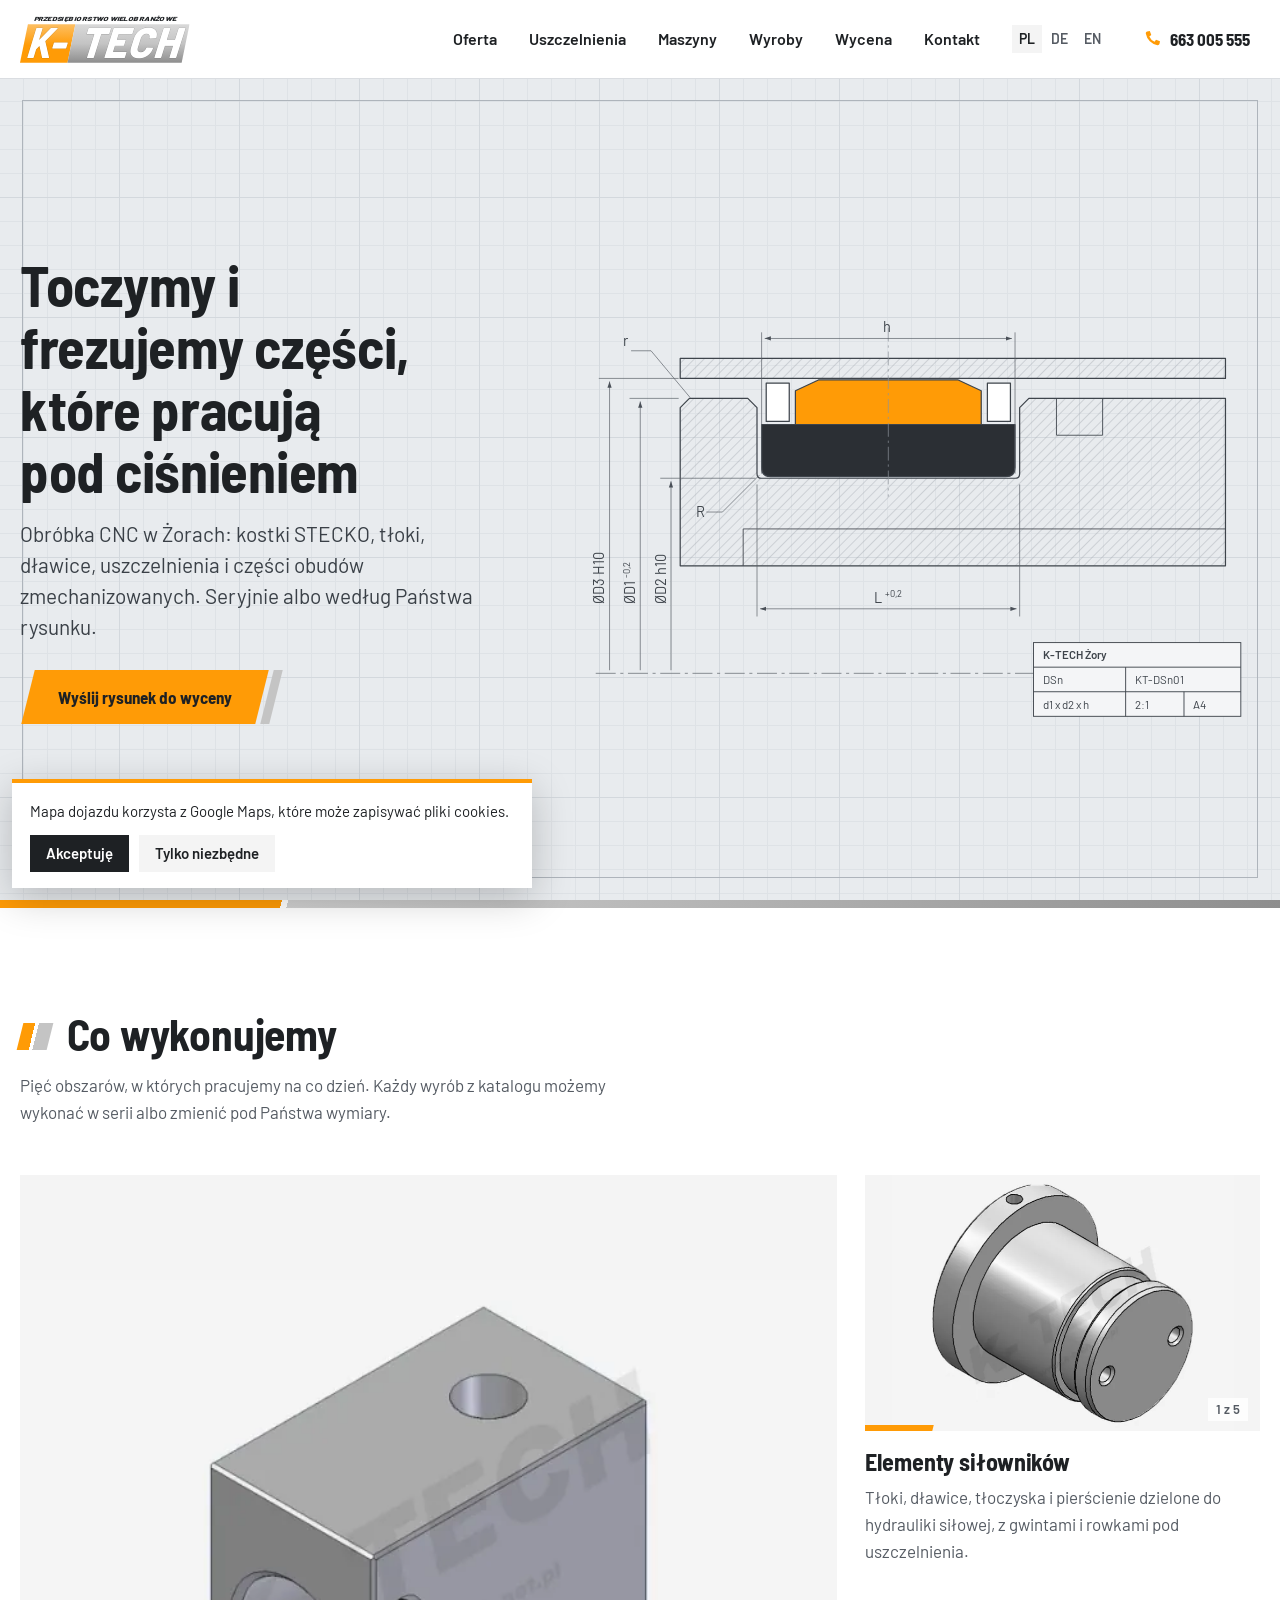
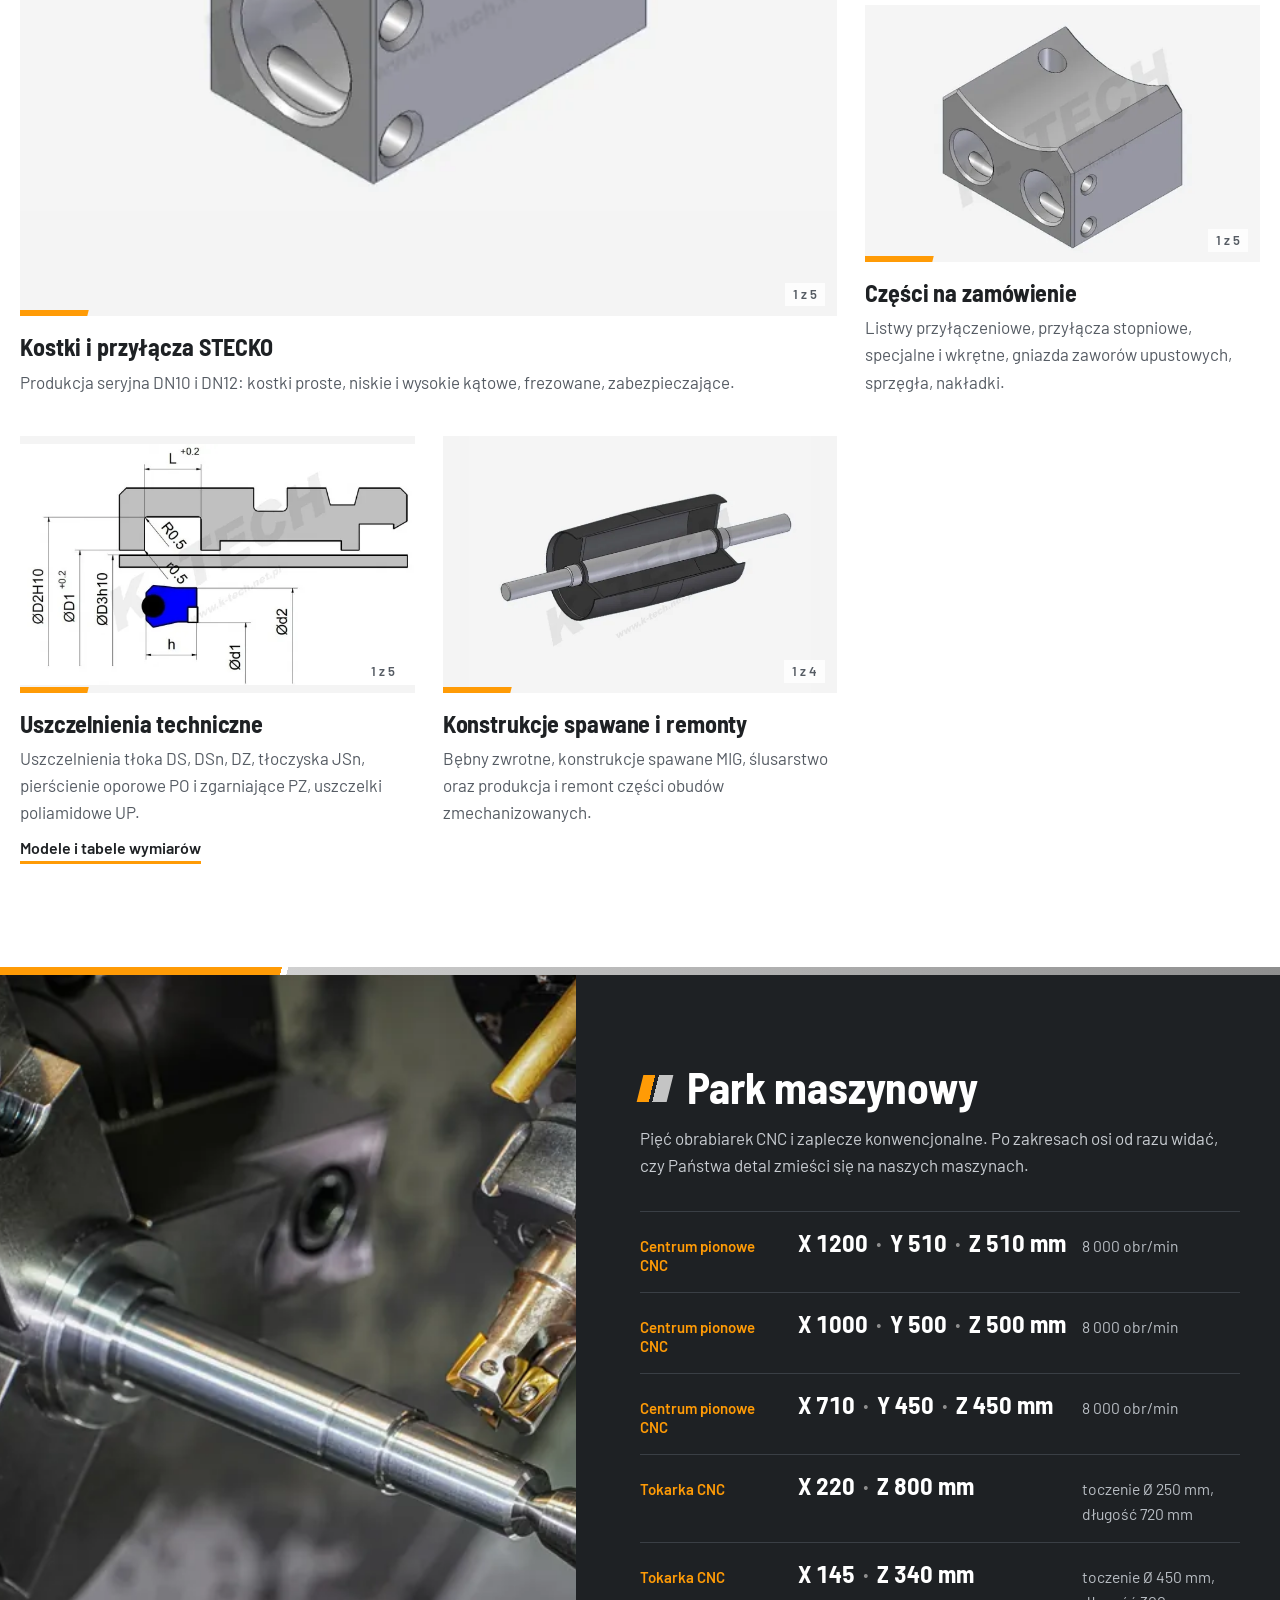
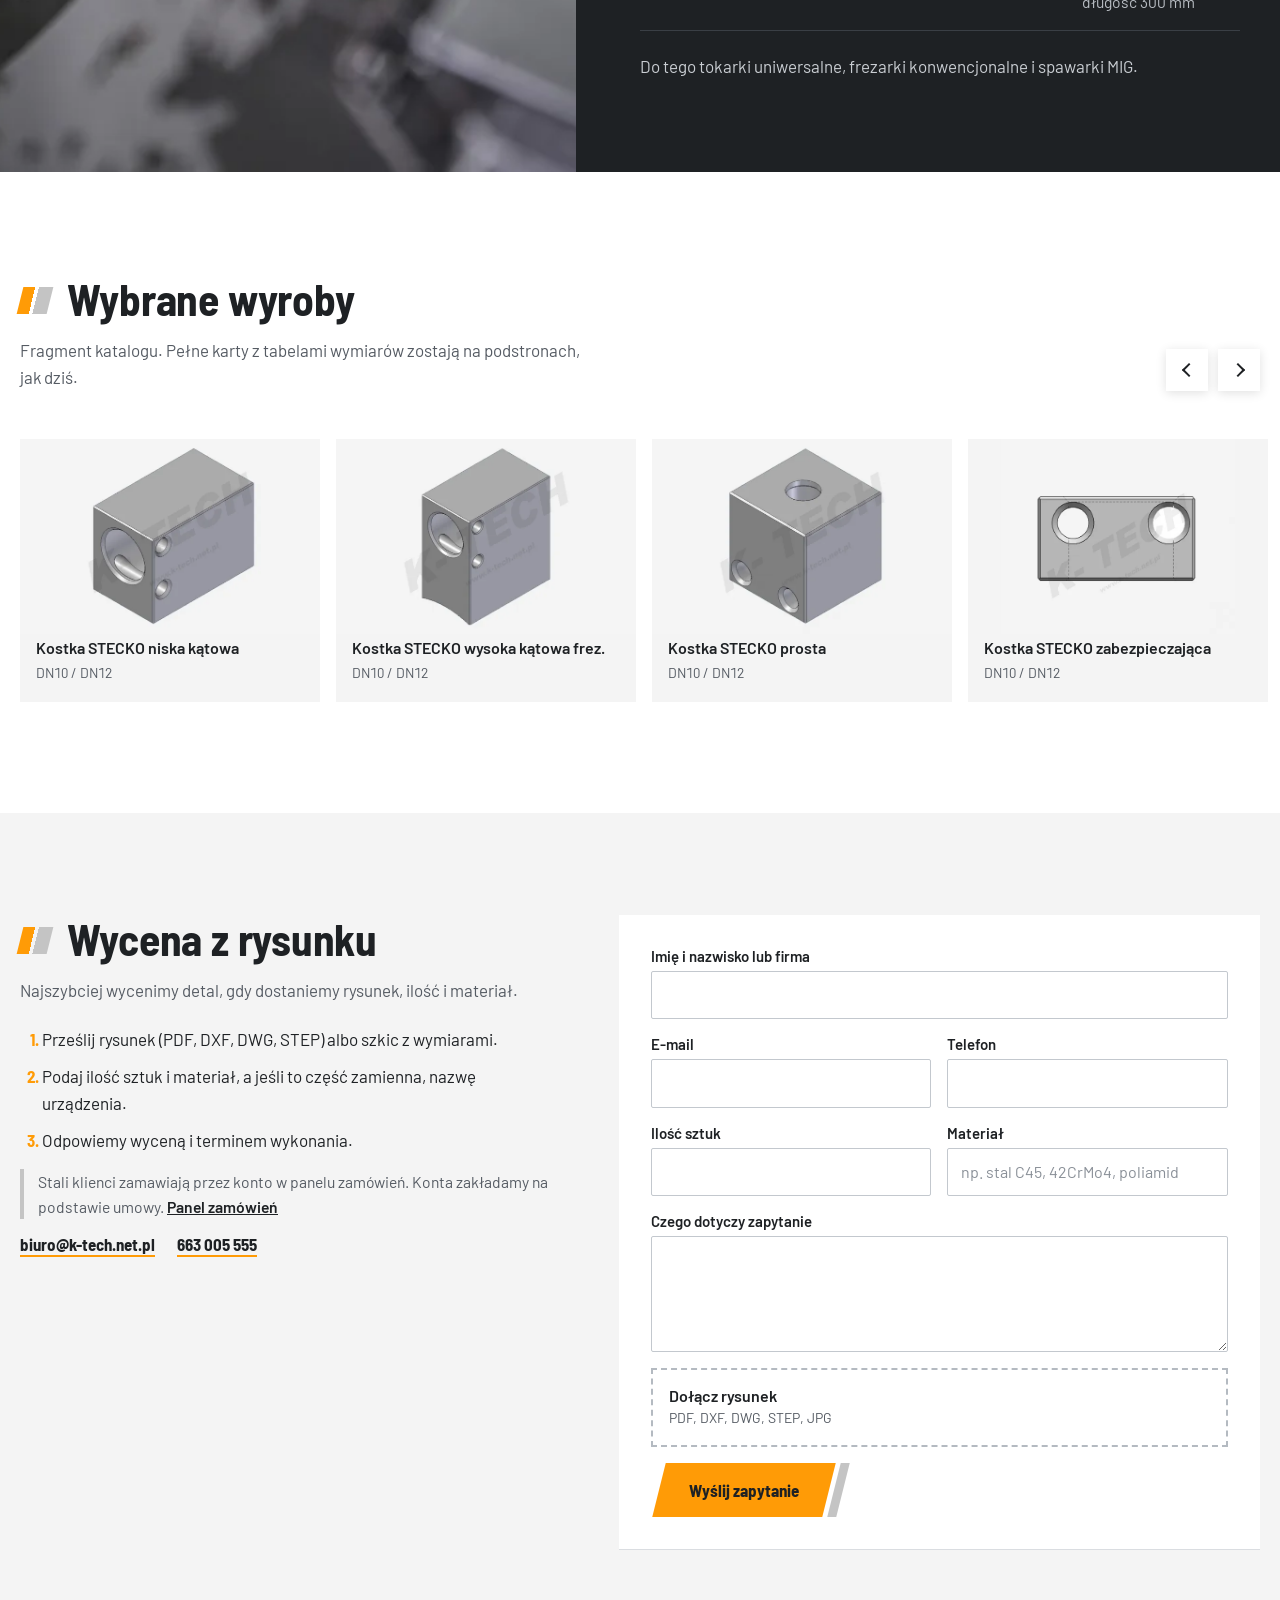
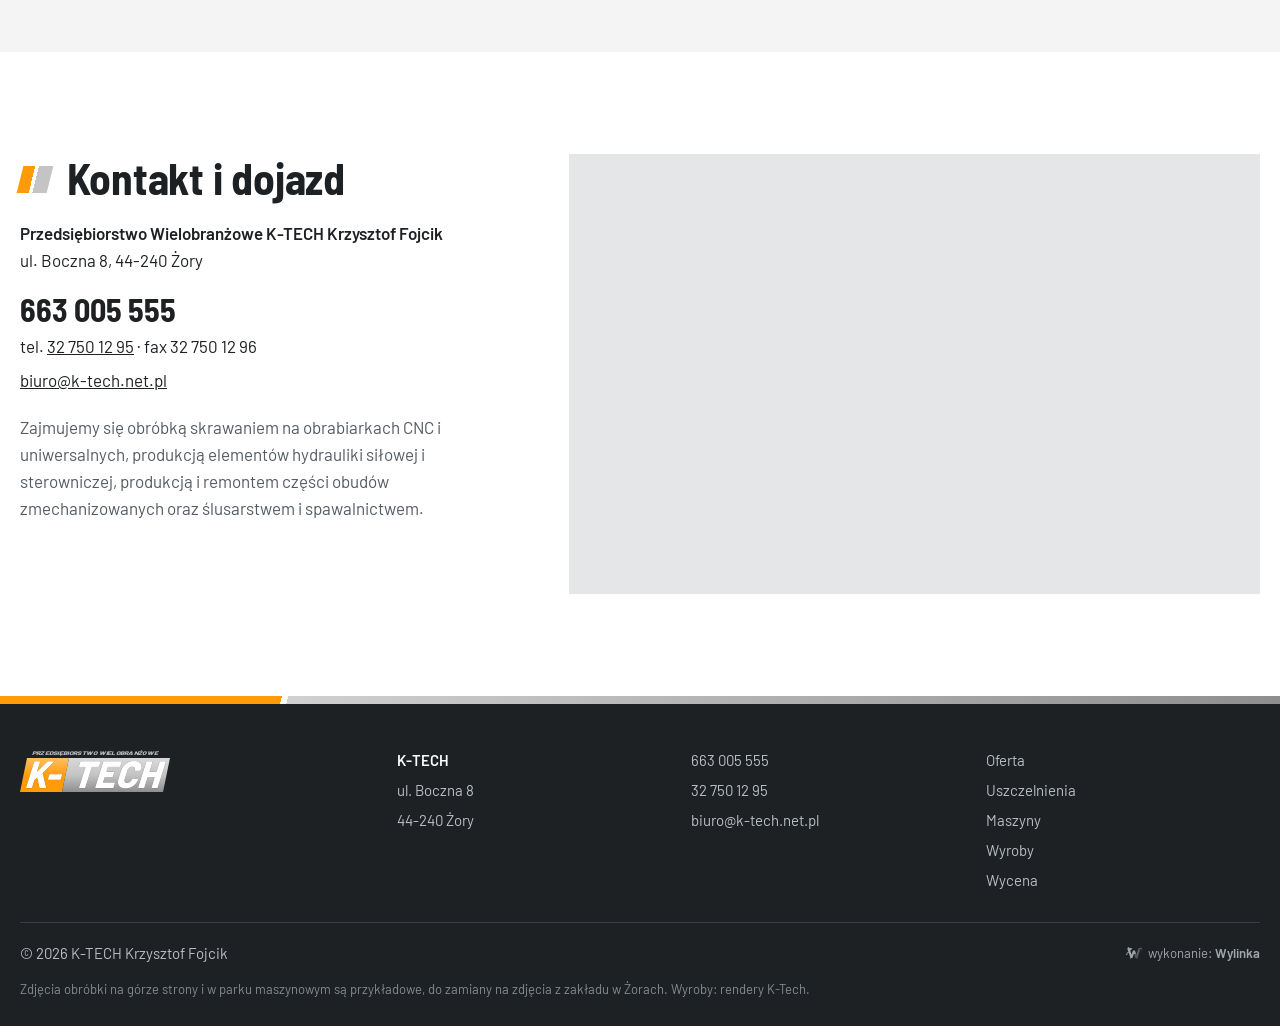
==== commit 7e645b92: "Hero jako rysunek techniczny, pochylone logo, dzial Uszczelnienia techniczne z karta DSn" ====
--- a/index.html
+++ b/index.html
@@ -6,12 +6,11 @@
 <meta name="robots" content="noindex,nofollow">
 <title>K-Tech Żory - obróbka CNC, hydraulika siłowa, kostki STECKO, uszczelnienia</title>
 <meta name="description" content="Obróbka skrawaniem CNC w Żorach: kostki i przyłącza STECKO, tłoki, dławice, uszczelnienia techniczne, części obudów zmechanizowanych, konstrukcje spawane. Wycena z rysunku.">
-<meta name="theme-color" content="#1E2124">
+<meta name="theme-color" content="#FFFFFF">
 <link rel="alternate" hreflang="pl" href="https://disaster26.github.io/ktech-koncepcja/">
 <link rel="alternate" hreflang="de" href="https://disaster26.github.io/ktech-koncepcja/de/">
 <link rel="alternate" hreflang="en" href="https://disaster26.github.io/ktech-koncepcja/en/">
 <link rel="preload" href="fonts/barlow-semi-condensed-latin-700-normal.woff2" as="font" type="font/woff2" crossorigin>
-<link rel="preload" href="img/hero-1600.webp" as="image" imagesrcset="img/hero-900.webp 900w, img/hero-1600.webp 1600w, img/hero-2400.webp 2400w" imagesizes="100vw">
 <link rel="stylesheet" href="style.css">
 <link rel="icon" href="img/favicon.svg" type="image/svg+xml">
 <style>
@@ -35,11 +34,11 @@
     <linearGradient id="g-or" x1="0" y1="0" x2="0" y2="1"><stop offset="0" stop-color="#FDBF63"/><stop offset=".55" stop-color="#FF9B06"/></linearGradient>
     <linearGradient id="g-st" x1="0" y1="0" x2="0" y2="1"><stop offset="0" stop-color="#D9D9D9"/><stop offset=".5" stop-color="#C4C4C4"/><stop offset="1" stop-color="#8E8E8E"/></linearGradient>
     <symbol id="logo" viewBox="0 0 300 92">
-      <text x="150" y="13" text-anchor="middle" class="lg-top">PRZEDSIĘBIORSTWO WIELOBRANŻOWE</text>
-      <polygon points="12,20 96,20 84,88 0,88" fill="url(#g-or)"/>
-      <polygon points="96,20 300,20 288,88 84,88" fill="url(#g-st)"/>
-      <text x="8" y="80" class="lg-txt">K-</text>
-      <text x="102" y="80" class="lg-txt" textLength="178" lengthAdjust="spacingAndGlyphs">TECH</text>
+      <text x="150" y="14" text-anchor="middle" class="lg-top" transform="translate(2.5 0) skewX(-10)" textLength="252" lengthAdjust="spacingAndGlyphs">PRZEDSIĘBIORSTWO WIELOBRANŻOWE</text>
+      <polygon points="14,20 98,20 84,88 0,88" fill="url(#g-or)"/>
+      <polygon points="98,20 300,20 286,88 84,88" fill="url(#g-st)"/>
+      <g transform="translate(15.6 0) skewX(-11)"><text x="10" y="80" class="lg-txt" textLength="68" lengthAdjust="spacingAndGlyphs">K-</text>
+      <text x="104" y="80" class="lg-txt" textLength="176" lengthAdjust="spacingAndGlyphs">TECH</text></g>
     </symbol>
     <symbol id="tel" viewBox="0 0 20 20"><path d="M5.2 2.5 7.8 2l1.5 4-2 1.4a10 10 0 0 0 5.3 5.3l1.4-2 4 1.5-.5 2.6c-.2.9-1 1.5-1.9 1.4A14.5 14.5 0 0 1 3.8 4.4c-.1-.9.5-1.7 1.4-1.9Z" fill="currentColor"/></symbol>
   </defs>
@@ -50,6 +49,7 @@
     <a class="logo" href="#start" aria-label="K-Tech - strona główna"><svg viewBox="0 0 300 92" role="img"><title>K-TECH Przedsiębiorstwo Wielobranżowe</title><use href="#logo"/></svg></a>
     <nav class="nav" aria-label="Menu">
       <a href="#oferta">Oferta</a>
+      <a href="uszczelnienia/">Uszczelnienia</a>
       <a href="#maszyny">Maszyny</a>
       <a href="#wyroby">Wyroby</a>
       <a href="#wycena">Wycena</a>
@@ -62,6 +62,7 @@
   <div class="menu-mob" id="menu-mob" hidden>
     <nav aria-label="Menu">
       <a href="#oferta">Oferta</a>
+      <a href="uszczelnienia/">Uszczelnienia</a>
       <a href="#maszyny">Maszyny</a>
       <a href="#wyroby">Wyroby</a>
       <a href="#wycena">Wycena</a>
@@ -77,7 +78,62 @@
 <main id="tresc">
 
 <section class="hero" id="start">
-  <img class="hero-img" src="img/hero-1600.webp" srcset="img/hero-900.webp 900w, img/hero-1600.webp 1600w, img/hero-2400.webp 2400w" sizes="100vw" alt="Centrum pionowe CNC podczas frezowania z chłodziwem" width="2400" height="1602" fetchpriority="high">
+  <svg class="hero-rys" viewBox="0 0 900 640" preserveAspectRatio="xMidYMid meet" aria-hidden="true" focusable="false">
+  <defs>
+    <pattern id="kres" width="9" height="9" patternUnits="userSpaceOnUse" patternTransform="rotate(45)"><line x1="0" y1="0" x2="0" y2="9" stroke="#9EA5AD" stroke-width="1"/></pattern>
+    <marker id="gr" viewBox="0 0 10 10" refX="10" refY="5" markerWidth="9" markerHeight="9" orient="auto-start-reverse"><path d="M0 1.6 10 5 0 8.4Z" fill="#4A5058"/></marker>
+  </defs>
+  <g fill="none" stroke="#3E444B" stroke-width="1.6" stroke-linejoin="round">
+    <!-- tuleja cylindra -->
+    <rect x="150" y="150" width="710" height="26" fill="url(#kres)"/>
+    <!-- tłok w przekroju z rowkiem -->
+    <path d="M150 214 162 202H238L250 214V300Q250 306 256 306H586Q592 306 592 300V214L604 202H860V420H150Z" fill="url(#kres)"/>
+    <path d="M232 420V372H860" stroke-width="1.1"/>
+    <path d="M640 202V250H700V202" stroke-width="1.1"/>
+    <!-- uszczelka DSn w rowku -->
+    <path d="M262 182H292V232H262Z" fill="#fff"/>
+    <path d="M550 182H580V232H550Z" fill="#fff"/>
+    <path d="M300 236 300 192 330 178H512L542 192V236Z" fill="#FF9B06" stroke="#3E444B"/>
+    <path d="M256 236H586V292Q586 304 574 304H268Q256 304 256 292Z" fill="#2B2F34"/>
+  </g>
+  <!-- osie i linie wymiarowe -->
+  <g fill="none" stroke="#5B6168" stroke-width=".9">
+    <path d="M40 560H880" stroke-dasharray="26 6 4 6"/>
+    <path d="M421 110V330" stroke-dasharray="18 5 3 5" stroke="#8C939B"/>
+    <!-- pomocnicze -->
+    <path d="M44 176H148M84 202H148M124 306H248M256 116V300M586 116V300M250 314V486M592 314V486"/>
+    <!-- wymiary -->
+    <path d="M58 556V180" marker-end="url(#gr)"/>
+    <path d="M98 556V206" marker-end="url(#gr)"/>
+    <path d="M138 556V310" marker-end="url(#gr)"/>
+    <path d="M260 124H582" marker-start="url(#gr)" marker-end="url(#gr)"/>
+    <path d="M254 476H588" marker-start="url(#gr)" marker-end="url(#gr)"/>
+    <path d="M163 201 112 140H86"/>
+    <path d="M253 302 205 350H184"/>
+  </g>
+  <g fill="#3E444B" font-family="Barlow,sans-serif" font-size="19">
+    <text transform="translate(51 470) rotate(-90)">ØD3 H10</text>
+    <text transform="translate(91 470) rotate(-90)">ØD1 <tspan font-size="12" dy="-7">-0,2</tspan></text>
+    <text transform="translate(131 470) rotate(-90)">ØD2 h10</text>
+    <text x="414" y="116">h</text>
+    <text x="402" y="468">L <tspan font-size="12" dy="-7">+0,2</tspan></text>
+    <text x="76" y="134">r</text>
+    <text x="170" y="356">R</text>
+  </g>
+  <!-- tabliczka rysunkowa -->
+  <g fill="none" stroke="#3E444B" stroke-width="1.2">
+    <rect x="610" y="520" width="270" height="96" fill="#F4F5F7"/>
+    <path d="M610 552H880M610 584H880M730 552V616M806 584V616"/>
+  </g>
+  <g fill="#3E444B" font-family="Barlow,sans-serif" font-size="15">
+    <text x="622" y="542" font-weight="600">K-TECH Żory</text>
+    <text x="622" y="574">DSn</text>
+    <text x="742" y="574">KT-DSn01</text>
+    <text x="622" y="606">d1 x d2 x h</text>
+    <text x="742" y="606">2:1</text>
+    <text x="818" y="606">A4</text>
+  </g>
+</svg>
   <div class="hero-in">
     <h1>Toczymy i frezujemy części, które pracują pod ciśnieniem</h1>
     <p class="lead">Obróbka CNC w Żorach: kostki STECKO, tłoki, dławice, uszczelnienia i części obudów zmechanizowanych. Seryjnie albo według Państwa rysunku.</p>
@@ -128,6 +184,7 @@
   </div>
   <h3>Uszczelnienia techniczne</h3>
   <p>Uszczelnienia tłoka DS, DSn, DZ, tłoczyska JSn, pierścienie oporowe PO i zgarniające PZ, uszczelki poliamidowe UP.</p>
+  <a class="karta-link" href="uszczelnienia/">Modele i tabele wymiarów</a>
 </article>
 <article class="karta">
   <div class="sw" data-of="z">
@@ -250,6 +307,7 @@
     </div>
     <nav class="st-kol" aria-label="Menu">
       <a href="#oferta">Oferta</a>
+      <a href="uszczelnienia/">Uszczelnienia</a>
       <a href="#maszyny">Maszyny</a>
       <a href="#wyroby">Wyroby</a>
       <a href="#wycena">Wycena</a>
--- a/style.css
+++ b/style.css
@@ -25,7 +25,7 @@
 :focus-visible{outline:3px solid var(--or);outline-offset:2px}
 
 /* logo */
-.lg-top{font:600 9.6px/1 Barlow,sans-serif;letter-spacing:.06em;fill:currentColor}
+.lg-top{font:italic 800 10.4px/1 Barlow,sans-serif;fill:currentColor}
 .lg-txt{font:italic 800 76px/1 Barlow,sans-serif;fill:#fff;stroke:rgba(0,0,0,.28);stroke-width:1;paint-order:stroke}
 
 /* przycisk = blok "K-" z logo */
@@ -69,13 +69,16 @@
 .menu-mob-dol .jezyki{display:flex}
 .menu-mob-tel{font:700 19px/1 "Barlow SC",sans-serif;text-decoration:none;color:var(--gr);padding:10px 0}
 
-/* hero */
-.hero{position:relative;min-height:calc(100svh - var(--hh));display:flex;flex-direction:column;justify-content:flex-end;color:#fff;background:var(--gr);overflow:hidden}
-.hero-img{position:absolute;inset:0;width:100%;height:100%;object-fit:cover;object-position:44% 50%}
-.hero::before{content:"";position:absolute;inset:0;z-index:1;background:linear-gradient(to top,rgba(18,20,23,.92) 0%,rgba(18,20,23,.72) 38%,rgba(18,20,23,.15) 66%,rgba(18,20,23,0) 80%)}
+/* hero - arkusz rysunku technicznego */
+.hero{position:relative;min-height:calc(100svh - var(--hh));display:flex;flex-direction:column;justify-content:flex-end;color:var(--gr);overflow:hidden;
+  background-color:#E8EBEE;
+  background-image:linear-gradient(#D3D8DD 1px,transparent 1px),linear-gradient(90deg,#D3D8DD 1px,transparent 1px),linear-gradient(#DEE2E6 1px,transparent 1px),linear-gradient(90deg,#DEE2E6 1px,transparent 1px);
+  background-size:120px 120px,120px 120px,24px 24px,24px 24px;background-position:-1px -1px}
+.hero::after{content:"";position:absolute;inset:14px;border:1.5px solid #AEB4BB;pointer-events:none}
+.hero-rys{position:absolute;left:50%;top:22px;width:min(104vw,620px,calc((100svh - var(--hh) - 380px)*1.4));min-width:300px;height:auto;transform:translateX(-50%)}
 .hero-in{position:relative;z-index:2;width:min(1240px,100% - 40px);margin-inline:auto;padding:120px 0 40px}
 .hero h1{font-size:clamp(2rem,8.6vw,4.6rem);max-width:15ch;text-wrap:balance}
-.lead{margin-top:16px;font-size:clamp(1.02rem,1.2vw + .8rem,1.3rem);line-height:1.5;max-width:40ch;color:#E9EBEE}
+.lead{margin-top:16px;font-size:clamp(1.02rem,1.2vw + .8rem,1.3rem);line-height:1.5;max-width:40ch;color:#3A4047}
 .hero .btn{margin-top:28px}
 
 /* sekcje */
@@ -86,6 +89,8 @@
 .glowa p{margin-top:14px;color:var(--mut);font-size:1.06rem;max-width:60ch}
 
 /* karty oferty */
+.karta-link{display:inline-block;margin-top:12px;font:600 16px/1.3 Barlow,sans-serif;color:var(--gr);text-decoration:none;border-bottom:3px solid var(--or);padding-bottom:2px}
+.karta-link:hover{border-color:var(--gr)}
 .karty{display:grid;grid-template-columns:minmax(0,1fr);gap:40px 28px}
 .karta{min-width:0}
 .karta h3{font-size:1.5rem;margin-top:18px}
@@ -211,9 +216,9 @@
   .nav,.jezyki{display:flex}
   .top-tel{margin-left:6px}
   .burger,.menu-mob{display:none!important}
-  .hero::before{background:linear-gradient(90deg,#121417 0%,#121417 calc(18% + 2px),rgba(18,20,23,.86) 30%,rgba(18,20,23,.55) 46%,rgba(18,20,23,.08) 64%,rgba(18,20,23,0) 74%)}
-  .hero{justify-content:center;background:#121417}
-  .hero-img{left:auto;right:0;width:82%;object-position:50% 50%}
+  .hero{justify-content:center}
+  .hero-rys{left:auto;right:max(24px,(100% - 1240px)/2 - 20px);top:50%;width:min(54vw,860px);min-width:0;transform:translateY(-50%)}
+  .hero::after{inset:22px}
   .hero-in{padding:60px 0}
   .hero h1{font-size:clamp(3rem,4.4vw,4.8rem)}
   .karty{grid-template-columns:repeat(3,minmax(0,1fr))}
@@ -244,3 +249,99 @@
   .hero .btn{margin-top:24px}
 }
 @media (prefers-reduced-motion:reduce){html{scroll-behavior:auto}*{transition:none!important}}
+
+/* ---------- podstrony: uszczelnienia ---------- */
+.podstrona .sekcja{padding:clamp(36px,6vw,80px) 0}
+.pod-glowa{padding-top:clamp(20px,3vw,36px)!important;border-bottom:1px solid var(--linia)}
+.okruchy{display:flex;flex-wrap:wrap;gap:6px;font-size:14px;color:var(--mut);margin-bottom:clamp(18px,3vw,34px)}
+.okruchy a{color:var(--mut);text-decoration:none}
+.okruchy a:hover{color:var(--gr);text-decoration:underline}
+.okruchy span[aria-current]{color:var(--gr);font-weight:600}
+.pod-wstep{display:grid;grid-template-columns:minmax(0,1fr);gap:28px;align-items:center}
+.pod-wstep h1{font-size:clamp(2.1rem,5vw,3.6rem)}
+.pod-wstep p{margin-top:14px;color:var(--mut);font-size:1.08rem;max-width:58ch}
+.pod-kontakt{display:flex;flex-wrap:wrap;gap:6px 22px;font:700 1.15rem/1.3 "Barlow SC",sans-serif!important}
+.pod-kontakt a{color:var(--gr);text-decoration:none;border-bottom:2px solid var(--or)}
+.pod-profil{margin:0}
+.pod-profil img,.kar-foto img{width:100%;background:#fff}
+.pod-profil figcaption,.kar-foto figcaption{margin-top:8px;font-size:14px;color:var(--mut)}
+.mod-grupa+.mod-grupa{margin-top:clamp(36px,5vw,60px)}
+.mod-grupa h2{font-size:clamp(1.5rem,2.6vw,2rem);padding-bottom:12px;border-bottom:3px solid var(--gr)}
+.mod-lista{list-style:none;margin:0;padding:0;display:grid;grid-template-columns:minmax(0,1fr)}
+.mod>a,.mod>div{display:grid;grid-template-columns:120px minmax(0,1fr);gap:16px;align-items:center;padding:14px 0;border-bottom:1px solid var(--linia);text-decoration:none;color:inherit}
+.mod img{width:100%;aspect-ratio:638/390;object-fit:contain;background:#fff}
+.mod-txt{display:flex;flex-direction:column;gap:2px;min-width:0}
+.mod-txt b{font:700 1.6rem/1.1 "Barlow SC",sans-serif}
+.mod-txt span{color:var(--mut);font-size:.98rem}
+.mod-txt em{font-style:normal;font-weight:600;margin-top:6px;align-self:flex-start;border-bottom:3px solid var(--or)}
+.mod-txt .mod-wkrotce{border:0;color:#8A9098;font-weight:400;font-size:.92rem}
+.mod-gotowy a:hover b{color:#C77400}
+.mod-gotowy a:hover em{border-color:var(--gr)}
+.mod-nota{margin-top:32px;font-size:15px;color:var(--mut);border-left:4px solid var(--st);padding-left:14px;max-width:70ch}
+
+.kar-gora{display:grid;grid-template-columns:minmax(0,1fr);gap:24px;align-items:center}
+.kar-foto{margin:0}
+.kar-typ{font:600 16px/1.2 Barlow,sans-serif;color:#C77400}
+.kar-opis h1{font-size:clamp(3rem,7vw,5rem);line-height:1;margin-top:4px}
+.kar-opis>p:not(.kar-typ){margin-top:14px;color:var(--mut);font-size:1.06rem;max-width:58ch}
+.kar-opis .kar-zam{color:var(--tx)!important}
+.kar-akcje{display:flex;flex-wrap:wrap;align-items:center;gap:16px 34px;margin-top:24px}
+.kar-do-tab{font-weight:600;color:var(--gr);text-decoration:none;border-bottom:3px solid var(--or)}
+.kar-siatka{display:grid;grid-template-columns:minmax(0,1fr);gap:36px}
+.kar-siatka h2,.tab-glowa h2{font-size:clamp(1.6rem,2.8vw,2.3rem)}
+.kar-param{margin:16px 0 0;border-top:1px solid #CDD2D7}
+.kar-param div{display:grid;grid-template-columns:minmax(0,1fr);gap:2px;padding:12px 0;border-bottom:1px solid #CDD2D7}
+.kar-param dt{font-weight:600;font-size:15px;color:var(--mut)}
+.kar-param dd{margin:0;font-size:1.06rem}
+.kar-rys{margin:0;background:#fff}
+.kar-rys img{width:100%}
+.kar-tol{margin-top:14px;font:600 1.08rem/1.4 Barlow,sans-serif}
+.kar-uwaga{margin-top:12px;color:var(--mut);max-width:56ch}
+
+.tab-glowa{display:flex;flex-wrap:wrap;align-items:flex-end;justify-content:space-between;gap:16px 32px;margin-bottom:18px}
+.filtr{display:grid;gap:6px;min-width:0;width:min(100%,360px)}
+.filtr label{font:600 15px/1.2 Barlow,sans-serif}
+.filtr-pole{display:flex;gap:8px}
+.filtr input{flex:1;min-width:0;font:600 18px/1.3 Barlow,sans-serif;padding:11px 13px;border:1px solid #B4BAC1;border-radius:2px;font-variant-numeric:tabular-nums}
+.filtr input:focus{outline:none;border-color:var(--or);box-shadow:0 0 0 3px rgba(255,155,6,.25)}
+.filtr button{font:600 15px/1 Barlow,sans-serif;padding:0 14px;border:0;background:var(--li);color:var(--gr);cursor:pointer}
+.filtr-info{font-size:14px;color:var(--mut)}
+.tab-ramka{overflow-x:auto;border:1px solid #C3C8CE;background:#fff;-webkit-overflow-scrolling:touch;overscroll-behavior-x:contain}
+.tab-wym{border-collapse:separate;border-spacing:0;width:100%;min-width:760px;font-variant-numeric:tabular-nums;font-size:16px}
+.tab-wym th,.tab-wym td{padding:10px 12px;border-bottom:1px solid #E1E4E8;text-align:right;white-space:nowrap}
+.tab-wym thead th{background:var(--li);font-weight:600;vertical-align:bottom;border-bottom:1px solid #C3C8CE}
+.tab-wym thead th b{display:block;font:700 1.15rem/1.1 "Barlow SC",sans-serif;color:var(--gr)}
+.tab-wym thead th span{display:block;font-size:12px;line-height:1.2;color:var(--mut);font-weight:400;white-space:normal;min-width:62px;margin-top:3px}
+.tab-grupy th{text-align:center!important;font-size:13px;color:var(--mut);padding:7px 12px!important}
+.tab-grupy th.zab,.tab-wym th.zab b{color:#1F5FAF}
+.tab-wym td.zab{color:#1F5FAF}
+.tab-wym thead th.zab{border-left:0}
+.tab-wym td:nth-child(5),.tab-wym thead tr+tr th:nth-child(4){border-left:2px solid #C3C8CE}
+.tab-grupy th:nth-child(3){border-left:2px solid #C3C8CE}
+.tab-wym tbody th{position:sticky;left:0;z-index:1;background:#fff;text-align:left;font-weight:600;box-shadow:1px 0 0 #C3C8CE}
+.tab-wym .tab-ozn{position:sticky;left:0;z-index:2;text-align:left;box-shadow:1px 0 0 #C3C8CE}
+.tab-wym tbody tr:hover th,.tab-wym tbody tr:hover td{background:#FFF4E0}
+.tab-wym tbody tr:last-child th,.tab-wym tbody tr:last-child td{border-bottom:0}
+.filtr-brak{margin-top:14px;border-left:4px solid var(--or);padding:10px 14px;background:var(--li)}
+.filtr-brak a{font-weight:600;color:var(--gr)}
+.tab-przyp{margin-top:12px;font-size:14px;color:var(--mut)}
+
+@media (min-width:700px){
+  .mod-lista{grid-template-columns:repeat(2,minmax(0,1fr));column-gap:40px}
+  .mod>a,.mod>div{grid-template-columns:180px minmax(0,1fr)}
+  .kar-param div{grid-template-columns:minmax(0,.8fr) minmax(0,1.6fr);gap:16px}
+}
+@media (min-width:1000px){
+  .pod-wstep{grid-template-columns:minmax(0,1.1fr) minmax(0,1fr);gap:56px}
+  .kar-gora{grid-template-columns:minmax(0,1fr) minmax(0,1fr);gap:56px}
+  .kar-gora .kar-opis{order:-1}
+  .kar-siatka{grid-template-columns:minmax(0,1fr) minmax(0,1fr);gap:56px}
+  .mod-lista{grid-template-columns:repeat(3,minmax(0,1fr))}
+  .mod>a,.mod>div{grid-template-columns:minmax(0,1fr);align-items:start;padding:20px 0 22px}
+}
+@media (max-width:420px){
+  .tab-wym{font-size:15px}
+  .tab-wym th,.tab-wym td{padding:9px 10px}
+}
+.tab-hint{font-size:14px;color:var(--mut);margin-bottom:8px}
+@media (min-width:820px){.tab-hint{display:none}}
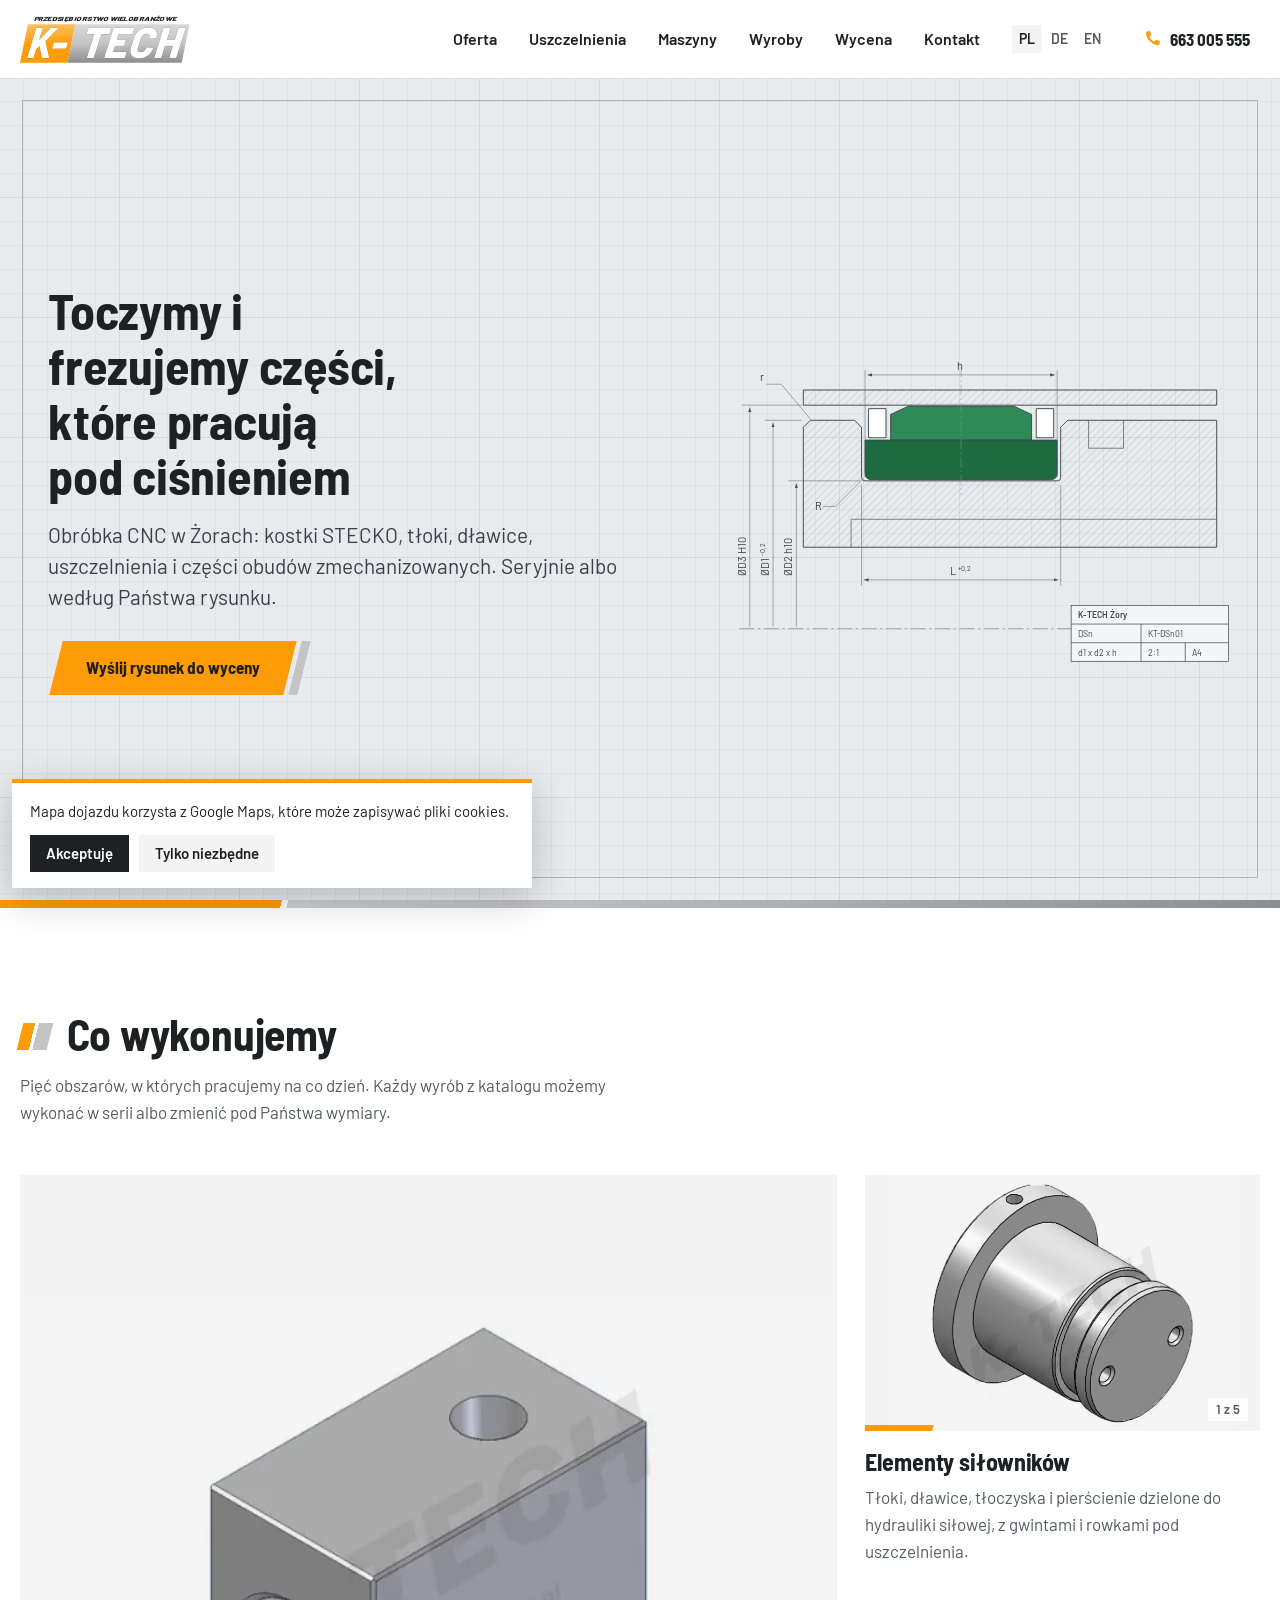
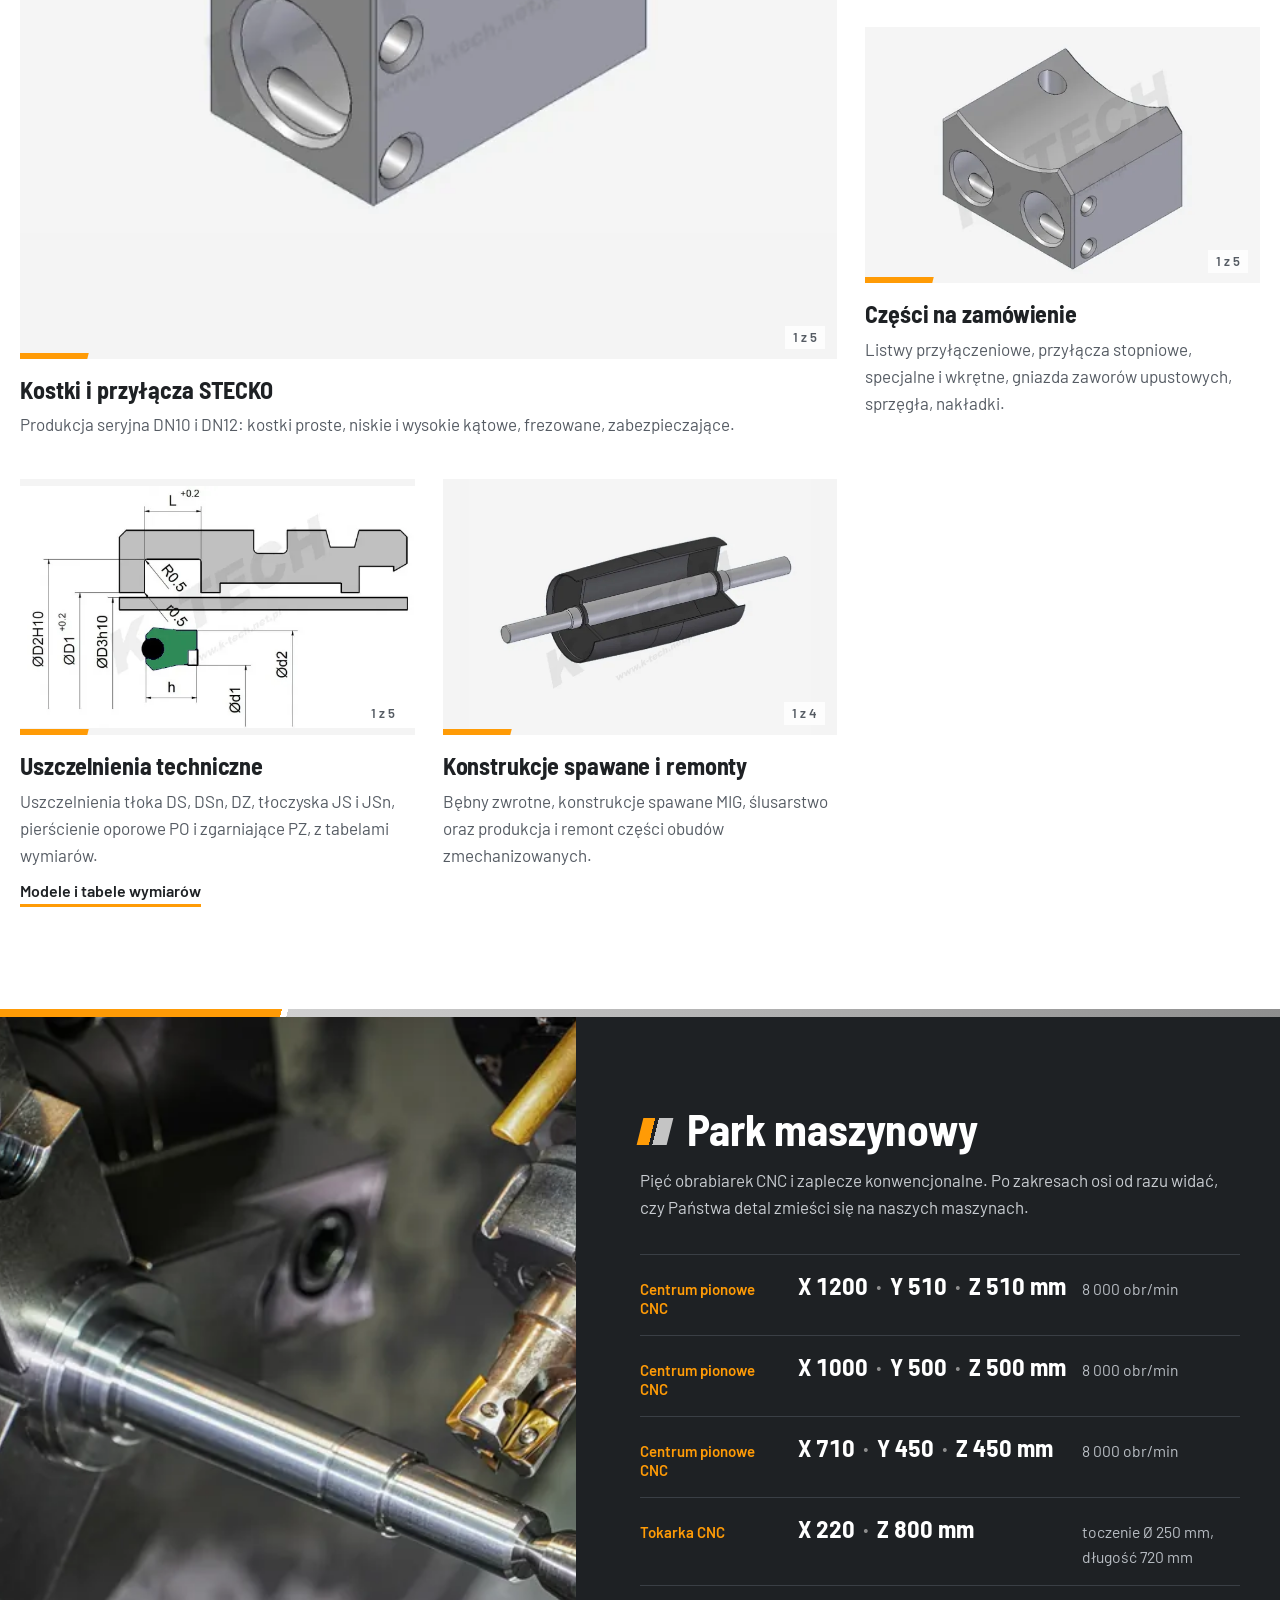
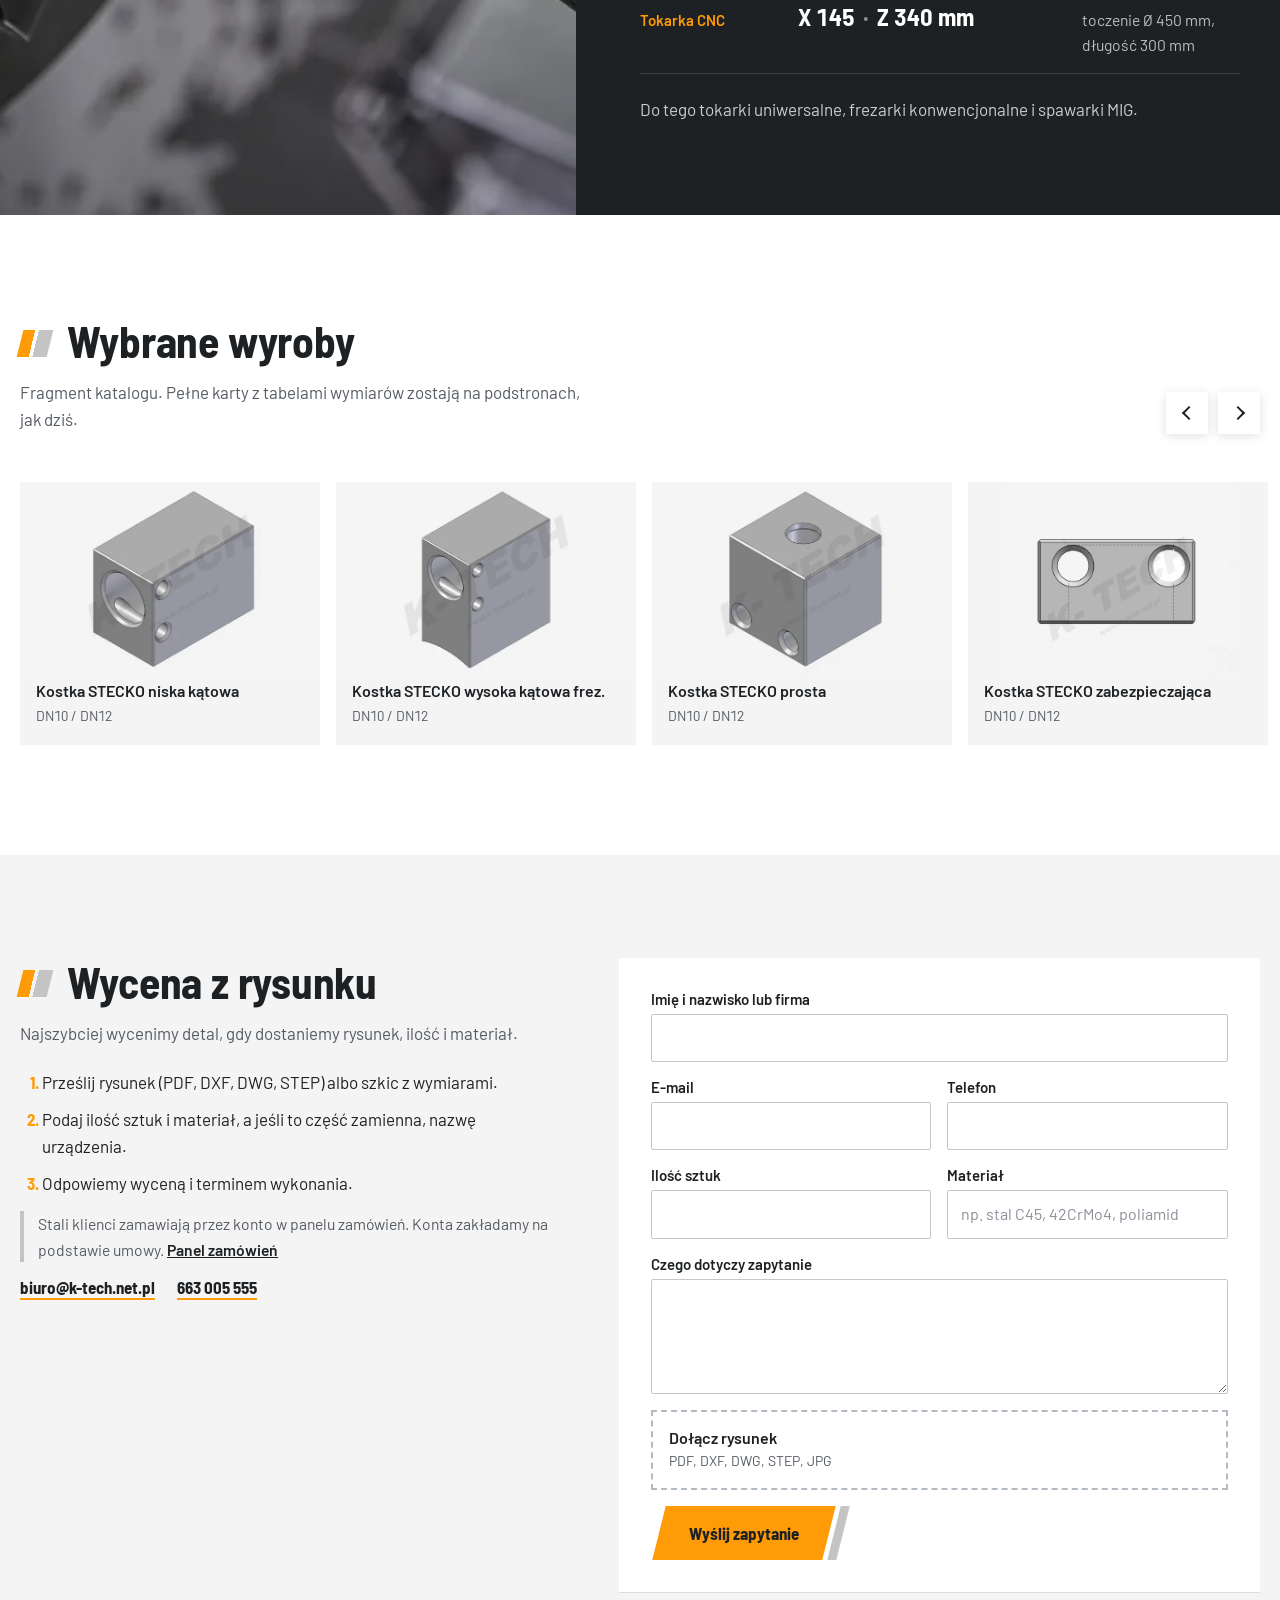
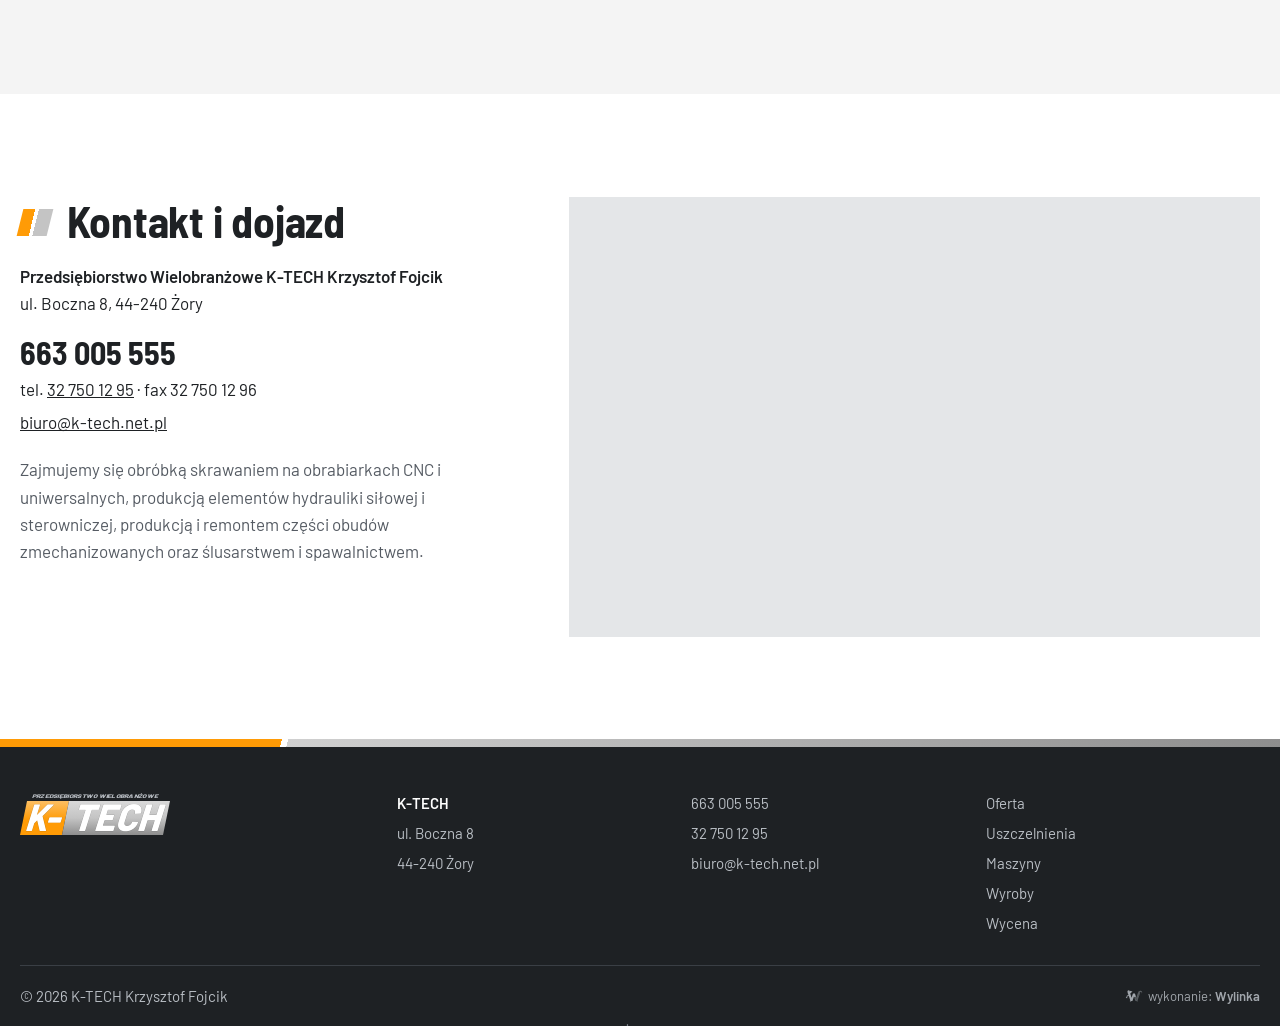
==== commit 7ebea1bc: "Dzial uszczelnien wg spisu K-Tech, karty 7 modeli z tabelami, zielone uszczelki" ====
--- a/index.html
+++ b/index.html
@@ -93,8 +93,8 @@
     <!-- uszczelka DSn w rowku -->
     <path d="M262 182H292V232H262Z" fill="#fff"/>
     <path d="M550 182H580V232H550Z" fill="#fff"/>
-    <path d="M300 236 300 192 330 178H512L542 192V236Z" fill="#FF9B06" stroke="#3E444B"/>
-    <path d="M256 236H586V292Q586 304 574 304H268Q256 304 256 292Z" fill="#2B2F34"/>
+    <path d="M300 236 300 192 330 178H512L542 192V236Z" fill="#2E8B57" stroke="#3E444B"/>
+    <path d="M256 236H586V292Q586 304 574 304H268Q256 304 256 292Z" fill="#1F6B41"/>
   </g>
   <!-- osie i linie wymiarowe -->
   <g fill="none" stroke="#5B6168" stroke-width=".9">
@@ -183,7 +183,7 @@
     <span class="sw-n">1 z 5</span>
   </div>
   <h3>Uszczelnienia techniczne</h3>
-  <p>Uszczelnienia tłoka DS, DSn, DZ, tłoczyska JSn, pierścienie oporowe PO i zgarniające PZ, uszczelki poliamidowe UP.</p>
+  <p>Uszczelnienia tłoka DS, DSn, DZ, tłoczyska JS i JSn, pierścienie oporowe PO i zgarniające PZ, z tabelami wymiarów.</p>
   <a class="karta-link" href="uszczelnienia/">Modele i tabele wymiarów</a>
 </article>
 <article class="karta">
--- a/style.css
+++ b/style.css
@@ -75,7 +75,7 @@
   background-image:linear-gradient(#D3D8DD 1px,transparent 1px),linear-gradient(90deg,#D3D8DD 1px,transparent 1px),linear-gradient(#DEE2E6 1px,transparent 1px),linear-gradient(90deg,#DEE2E6 1px,transparent 1px);
   background-size:120px 120px,120px 120px,24px 24px,24px 24px;background-position:-1px -1px}
 .hero::after{content:"";position:absolute;inset:14px;border:1.5px solid #AEB4BB;pointer-events:none}
-.hero-rys{position:absolute;left:50%;top:22px;width:min(104vw,620px,calc((100svh - var(--hh) - 380px)*1.4));min-width:300px;height:auto;transform:translateX(-50%)}
+.hero-rys{position:absolute;left:50%;top:22px;width:min(104vw,620px,calc((100svh - var(--hh) - 400px)*1.4));min-width:0;height:auto;transform:translateX(-50%)}
 .hero-in{position:relative;z-index:2;width:min(1240px,100% - 40px);margin-inline:auto;padding:120px 0 40px}
 .hero h1{font-size:clamp(2rem,8.6vw,4.6rem);max-width:15ch;text-wrap:balance}
 .lead{margin-top:16px;font-size:clamp(1.02rem,1.2vw + .8rem,1.3rem);line-height:1.5;max-width:40ch;color:#3A4047}
@@ -217,10 +217,14 @@
   .top-tel{margin-left:6px}
   .burger,.menu-mob{display:none!important}
   .hero{justify-content:center}
-  .hero-rys{left:auto;right:max(24px,(100% - 1240px)/2 - 20px);top:50%;width:min(54vw,860px);min-width:0;transform:translateY(-50%)}
+  .hero{--m:max(48px,(100vw - 1240px)/2)}
+  .hero .hero-in{width:min(1240px,100% - 96px)}
+  .top-tel{white-space:nowrap}
+  .hero-in>*{max-width:600px}
+  .hero-rys{left:auto;right:calc(var(--m) - 8px);top:50%;width:min(860px,calc(100vw - 2*var(--m) - 660px),calc((100svh - var(--hh) - 90px)*1.406));min-width:0;transform:translateY(-50%)}
   .hero::after{inset:22px}
   .hero-in{padding:60px 0}
-  .hero h1{font-size:clamp(3rem,4.4vw,4.8rem)}
+  .hero h1{font-size:clamp(2.7rem,3.9vw,4.3rem)}
   .karty{grid-template-columns:repeat(3,minmax(0,1fr))}
   .karta-duza{grid-column:span 2;grid-row:span 2}
   .karta-duza .sw-sl{aspect-ratio:auto;height:100%}
@@ -316,7 +320,7 @@
 .tab-grupy th.zab,.tab-wym th.zab b{color:#1F5FAF}
 .tab-wym td.zab{color:#1F5FAF}
 .tab-wym thead th.zab{border-left:0}
-.tab-wym td:nth-child(5),.tab-wym thead tr+tr th:nth-child(4){border-left:2px solid #C3C8CE}
+.u3 td:nth-child(5),.u3 thead tr+tr th:nth-child(4),.u4 td:nth-child(6),.u4 thead tr+tr th:nth-child(5){border-left:2px solid #C3C8CE}
 .tab-grupy th:nth-child(3){border-left:2px solid #C3C8CE}
 .tab-wym tbody th{position:sticky;left:0;z-index:1;background:#fff;text-align:left;font-weight:600;box-shadow:1px 0 0 #C3C8CE}
 .tab-wym .tab-ozn{position:sticky;left:0;z-index:2;text-align:left;box-shadow:1px 0 0 #C3C8CE}
@@ -345,3 +349,16 @@
 }
 .tab-hint{font-size:14px;color:var(--mut);margin-bottom:8px}
 @media (min-width:820px){.tab-hint{display:none}}
+
+.mod-tyt{font-size:clamp(1.5rem,2.6vw,2rem);padding-bottom:12px;border-bottom:3px solid var(--gr)}
+.mod .prof{display:block;width:100%;aspect-ratio:100/56;background:#fff}
+.mod-txt .mod-mat{font-size:.9rem;color:#6B7178}
+.tab-opis{max-width:640px}
+.tab-opis .kar-tol{margin-top:10px}
+.tab-opis .kar-uwaga{margin-top:6px;font-size:.98rem}
+.kar-inne{margin-top:28px;display:flex;flex-wrap:wrap;gap:6px 8px;align-items:center;font-weight:600}
+.kar-inne span{color:var(--mut);font-weight:400;margin-right:4px}
+.kar-inne a{padding:6px 12px;background:var(--li);color:var(--gr);text-decoration:none}
+.kar-inne a:hover{background:#E4E7EA}
+.kar-inne a[aria-current]{background:var(--gr);color:#fff}
+.kar-foto img{border:1px solid var(--linia)}
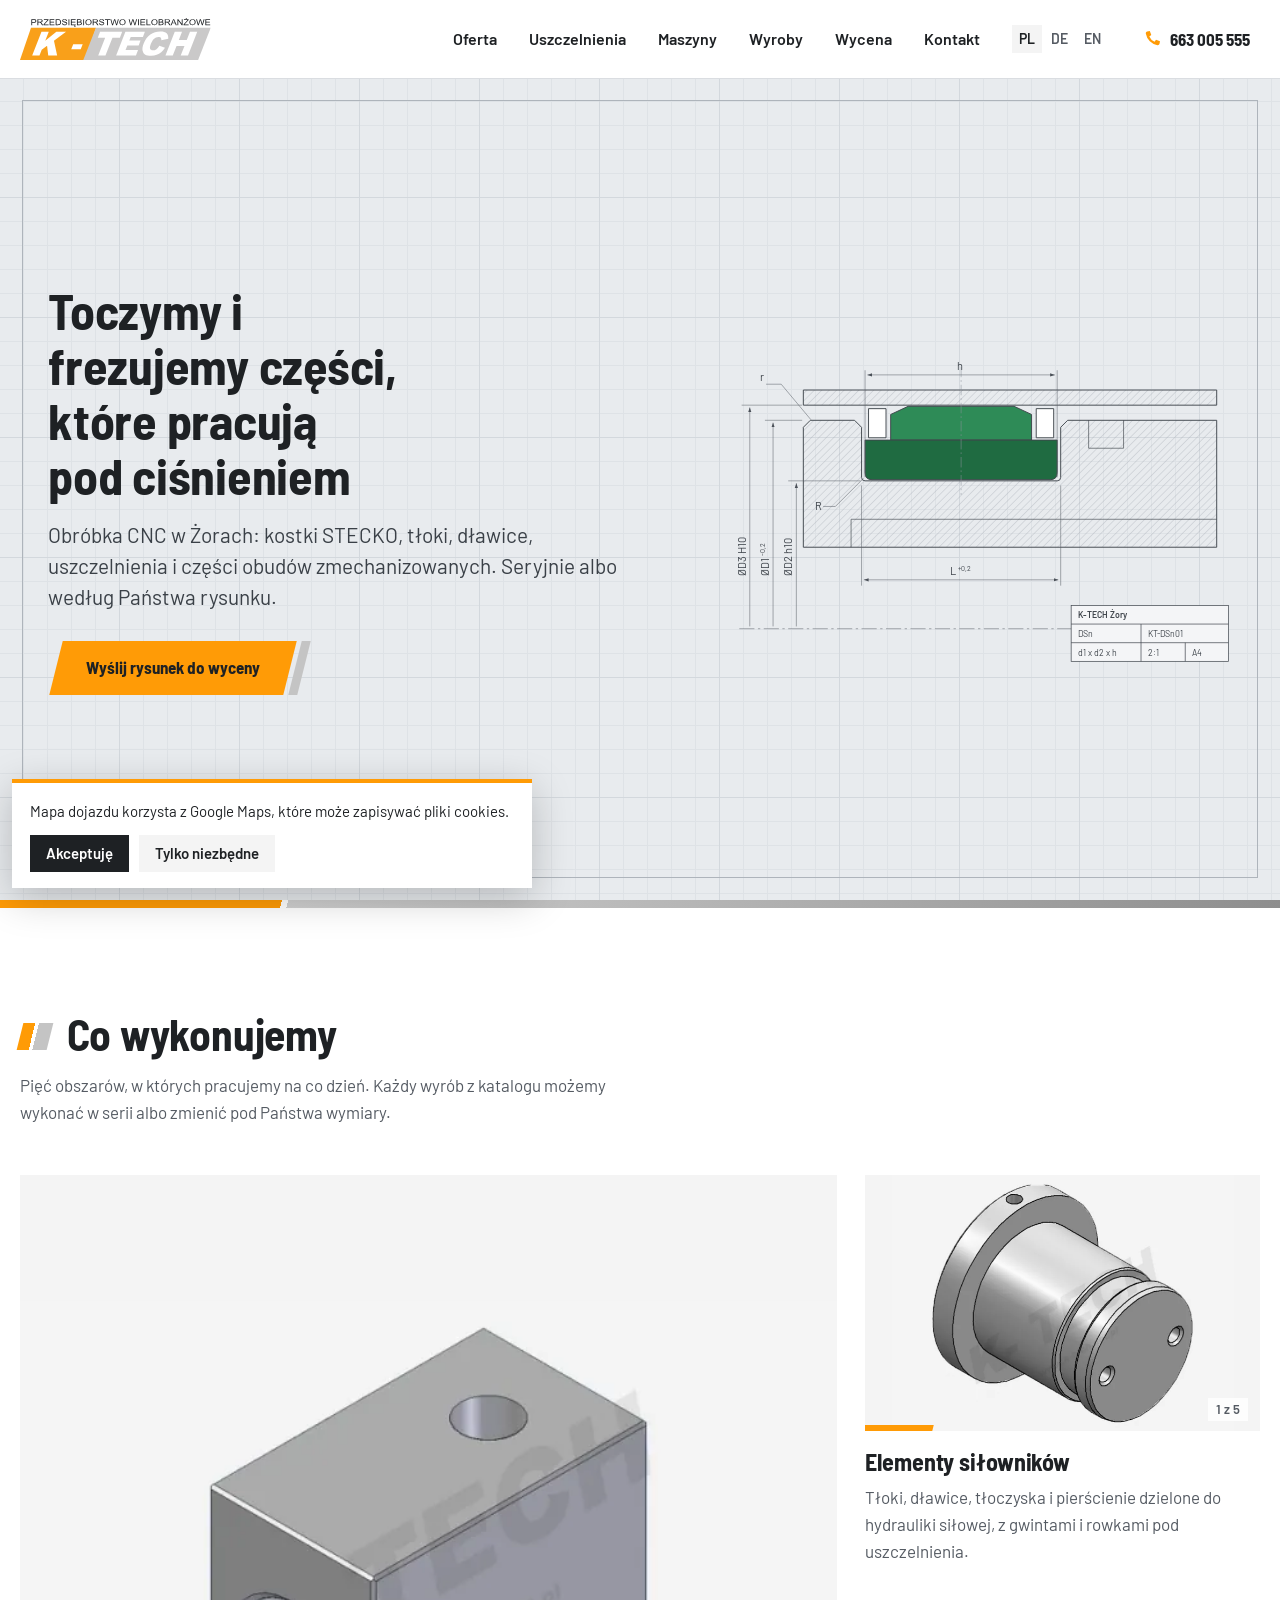
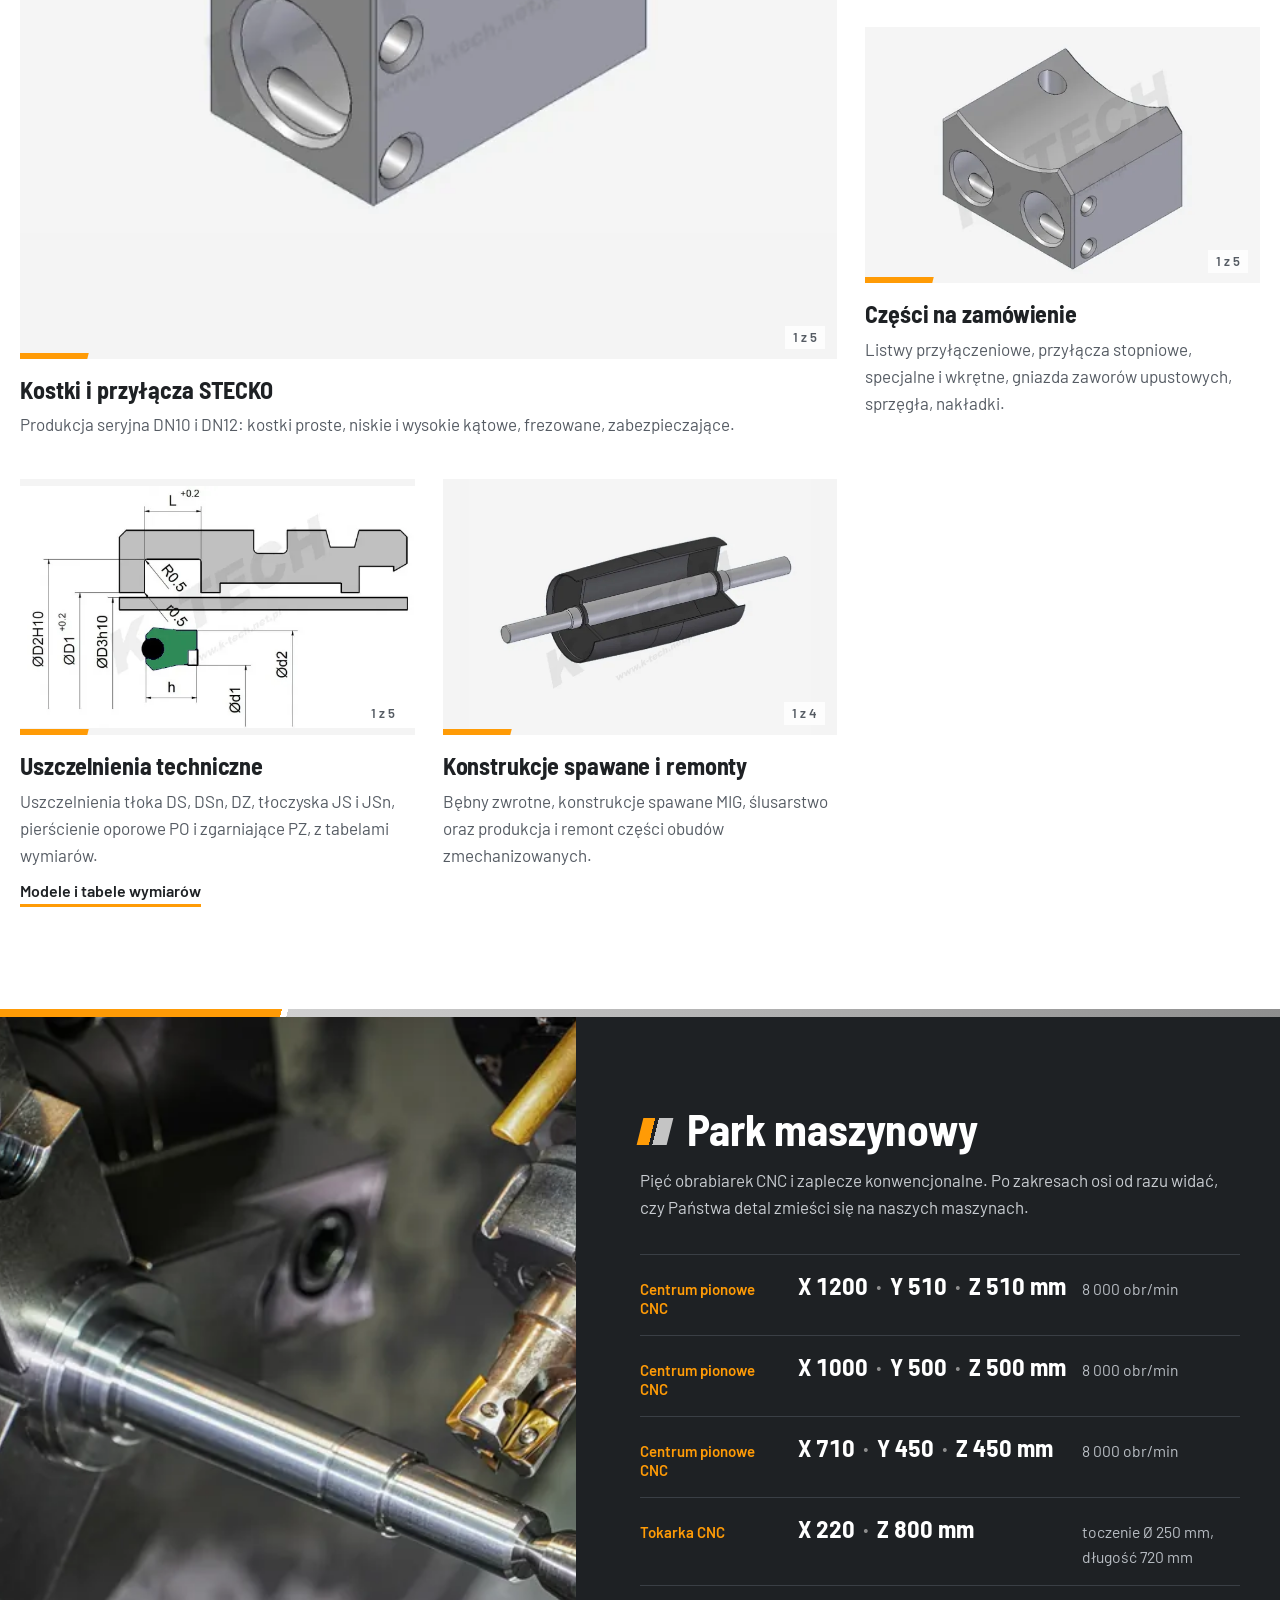
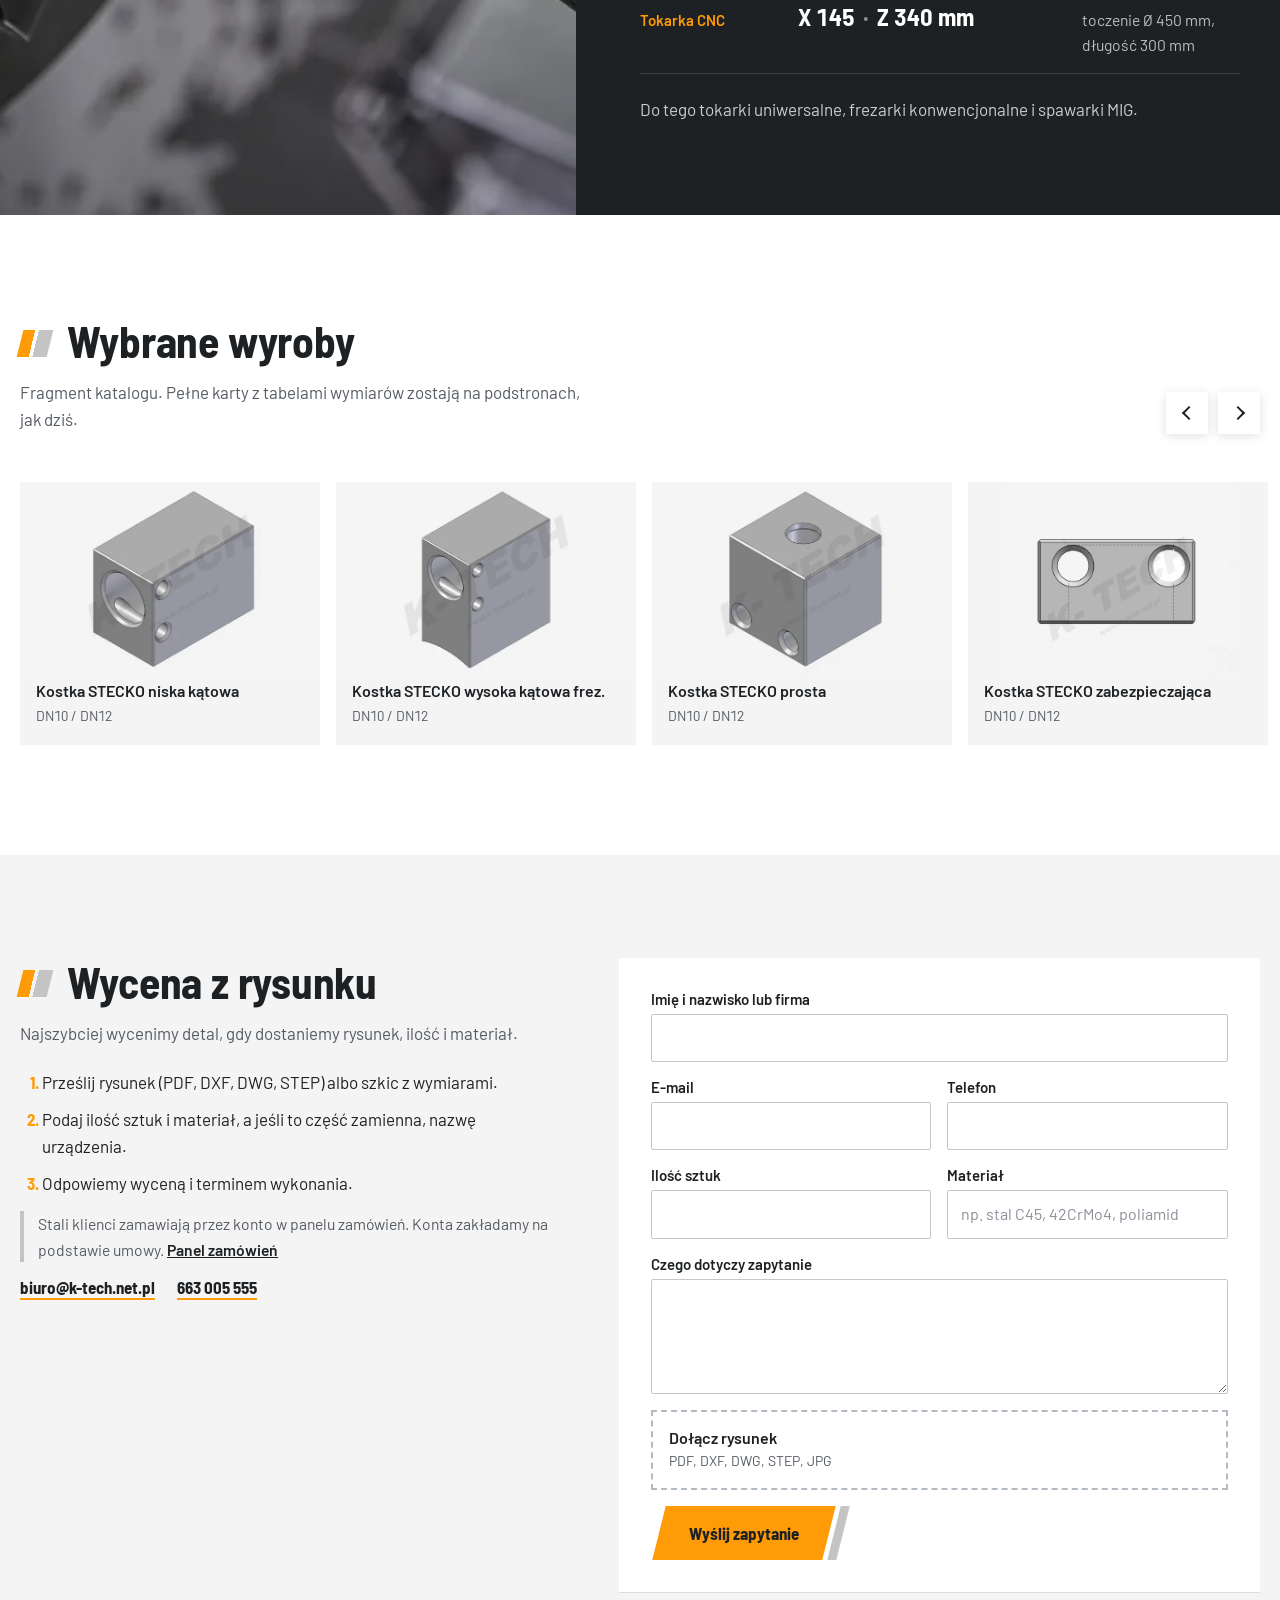
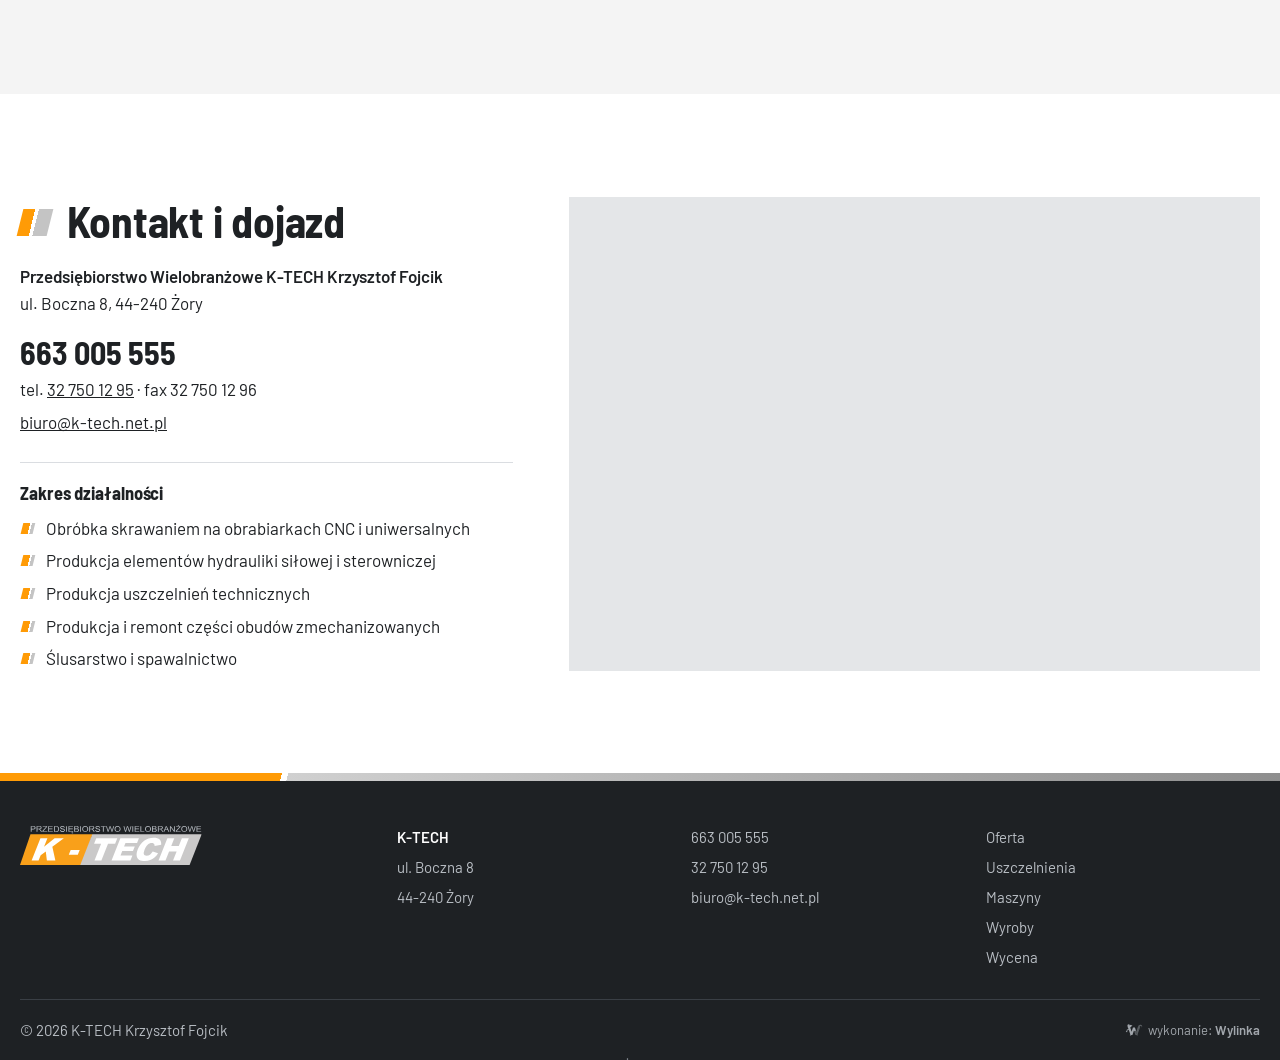
==== commit 79377987: "Zakres dzialalnosci jako lista z uszczelnieniami, logo z wektora PDF klienta, favicon z logo" ====
--- a/index.html
+++ b/index.html
@@ -5,7 +5,7 @@
 <meta name="viewport" content="width=device-width,initial-scale=1,viewport-fit=cover">
 <meta name="robots" content="noindex,nofollow">
 <title>K-Tech Żory - obróbka CNC, hydraulika siłowa, kostki STECKO, uszczelnienia</title>
-<meta name="description" content="Obróbka skrawaniem CNC w Żorach: kostki i przyłącza STECKO, tłoki, dławice, uszczelnienia techniczne, części obudów zmechanizowanych, konstrukcje spawane. Wycena z rysunku.">
+<meta name="description" content="Obróbka skrawaniem CNC w Żorach: kostki i przyłącza STECKO, tłoki, dławice, produkcja uszczelnień technicznych, części obudów zmechanizowanych, konstrukcje spawane. Wycena z rysunku.">
 <meta name="theme-color" content="#FFFFFF">
 <link rel="alternate" hreflang="pl" href="https://disaster26.github.io/ktech-koncepcja/">
 <link rel="alternate" hreflang="de" href="https://disaster26.github.io/ktech-koncepcja/de/">
@@ -31,22 +31,14 @@
 
 <svg width="0" height="0" style="position:absolute" aria-hidden="true">
   <defs>
-    <linearGradient id="g-or" x1="0" y1="0" x2="0" y2="1"><stop offset="0" stop-color="#FDBF63"/><stop offset=".55" stop-color="#FF9B06"/></linearGradient>
-    <linearGradient id="g-st" x1="0" y1="0" x2="0" y2="1"><stop offset="0" stop-color="#D9D9D9"/><stop offset=".5" stop-color="#C4C4C4"/><stop offset="1" stop-color="#8E8E8E"/></linearGradient>
-    <symbol id="logo" viewBox="0 0 300 92">
-      <text x="150" y="14" text-anchor="middle" class="lg-top" transform="translate(2.5 0) skewX(-10)" textLength="252" lengthAdjust="spacingAndGlyphs">PRZEDSIĘBIORSTWO WIELOBRANŻOWE</text>
-      <polygon points="14,20 98,20 84,88 0,88" fill="url(#g-or)"/>
-      <polygon points="98,20 300,20 286,88 84,88" fill="url(#g-st)"/>
-      <g transform="translate(15.6 0) skewX(-11)"><text x="10" y="80" class="lg-txt" textLength="68" lengthAdjust="spacingAndGlyphs">K-</text>
-      <text x="104" y="80" class="lg-txt" textLength="176" lengthAdjust="spacingAndGlyphs">TECH</text></g>
-    </symbol>
+    <symbol id="logo" viewBox="0 0 702.6 154.7"><path fill-rule="evenodd" d="M41.7 26.3L41.7 4.6L50.8 4.6C52.4 4.6 53.5 4.6 54.4 4.8C55.5 4.9 56.6 5.3 57.4 5.7C58.3 6.2 58.8 6.9 59.4 7.9C59.7 8.8 60.1 9.7 60.1 10.8C60.1 12.6 59.4 14.3 58.1 15.5C56.8 16.8 54.4 17.4 51.0 17.4L44.8 17.4L44.8 26.3L41.7 26.3M44.8 14.8L51.2 14.8C53.2 14.8 54.6 14.4 55.5 13.9C56.3 13.2 56.8 12.1 56.8 11.0C56.8 10.0 56.5 9.1 56.1 8.6C55.5 7.9 54.8 7.5 53.9 7.3C53.5 7.1 52.4 7.1 51.0 7.1L44.8 7.1L44.8 14.8M64.1 26.3L64.1 4.6L74.9 4.6C76.9 4.6 78.6 4.8 79.7 5.1C80.9 5.5 81.7 6.2 82.4 7.1C83.1 8.2 83.5 9.3 83.5 10.4C83.5 12.1 82.8 13.3 81.8 14.3C80.6 15.3 78.9 16.1 76.5 16.4C77.5 16.6 78.0 17.2 78.6 17.4C79.5 18.3 80.4 19.2 81.1 20.3L85.3 26.3L81.3 26.3L78.2 21.7C77.3 20.5 76.5 19.4 75.8 18.8C75.3 18.1 74.7 17.5 74.2 17.2C73.8 17.0 73.3 16.8 72.9 16.6C72.5 16.6 71.8 16.6 71.1 16.6L67.4 16.6L67.4 26.3L64.1 26.3M67.4 14.1L74.2 14.1C75.6 14.1 76.7 14.1 77.6 13.7C78.4 13.3 79.1 13.0 79.5 12.4C79.8 11.7 80.2 11.1 80.2 10.4C80.2 9.5 79.7 8.6 78.9 7.9C78.0 7.3 76.7 6.9 74.9 6.9L67.4 6.9L67.4 14.1M86.4 26.3L86.4 23.6L98.8 9.7C99.7 8.6 100.5 7.9 101.2 7.1L87.9 7.1L87.9 4.6L105.0 4.6L105.0 7.1L91.5 22.1L90.1 23.7L105.4 23.7L105.4 26.3L86.4 26.3M109.1 26.3L109.1 4.6L126.4 4.6L126.4 7.1L112.2 7.1L112.2 13.7L125.5 13.7L125.5 16.3L112.2 16.3L112.2 23.7L127.0 23.7L127.0 26.3L109.1 26.3M131.4 26.3L131.4 4.6L139.6 4.6C141.6 4.6 143.0 4.6 144.0 4.8C145.4 5.1 146.5 5.7 147.4 6.4C148.7 7.3 149.6 8.6 150.4 10.0C150.9 11.7 151.3 13.3 151.3 15.3C151.3 17.0 151.1 18.5 150.7 19.5C150.2 21.0 149.6 21.9 149.1 22.8C148.3 23.6 147.6 24.3 146.9 24.8C146.0 25.2 145.1 25.6 144.0 25.9C142.9 26.1 141.6 26.3 140.1 26.3L131.4 26.3M134.6 23.7L139.8 23.7C141.2 23.7 142.5 23.6 143.4 23.2C144.3 23.0 145.1 22.7 145.6 22.1C146.3 21.4 146.9 20.5 147.4 19.4C147.8 18.3 148.0 16.8 148.0 15.2C148.0 13.0 147.6 11.1 146.7 10.0C146.0 8.8 144.9 7.9 143.8 7.5C142.9 7.1 141.6 7.1 139.6 7.1L134.6 7.1L134.6 23.7M154.6 19.2L157.7 19.0C157.8 20.1 158.0 21.0 158.6 21.7C159.1 22.5 159.9 23.0 160.9 23.4C162.0 23.7 163.3 24.1 164.8 24.1C165.9 24.1 167.0 23.9 167.9 23.6C168.8 23.2 169.5 22.8 170.1 22.3C170.4 21.6 170.6 21.0 170.6 20.3C170.6 19.7 170.4 19.0 170.1 18.6C169.5 18.1 168.8 17.7 167.9 17.4C167.2 17.0 165.7 16.6 163.5 16.3C161.3 15.7 159.9 15.3 158.9 15.0C157.8 14.3 156.9 13.7 156.4 12.8C155.8 12.1 155.5 11.1 155.5 10.2C155.5 9.1 155.8 8.0 156.6 7.1C157.3 6.2 158.2 5.5 159.5 4.9C160.9 4.4 162.4 4.2 164.1 4.2C165.7 4.2 167.3 4.4 168.8 4.9C170.1 5.5 171.2 6.2 171.9 7.3C172.6 8.2 173.0 9.3 173.0 10.6L169.9 11.0C169.9 9.5 169.4 8.4 168.3 7.9C167.3 7.1 165.9 6.8 164.1 6.8C162.2 6.8 160.8 7.1 159.9 7.7C158.9 8.2 158.6 9.1 158.6 10.0C158.6 10.8 158.9 11.3 159.5 11.9C160.2 12.4 161.7 13.0 164.2 13.3C167.0 14.1 168.6 14.4 169.7 14.8C171.0 15.3 172.1 16.1 172.6 17.0C173.4 17.9 173.7 19.0 173.7 20.1C173.7 21.2 173.4 22.3 172.6 23.4C171.9 24.3 170.8 25.2 169.5 25.8C168.1 26.3 166.6 26.7 164.8 26.7C162.6 26.7 160.9 26.3 159.5 25.8C157.8 25.2 156.7 24.3 156.0 23.2C155.1 21.9 154.7 20.6 154.6 19.2M181.8 4.6L181.8 26.3L178.7 26.3L178.7 4.6ZM187.4 26.3L187.4 4.6L205.0 4.6L205.0 7.1L190.7 7.1L190.7 13.7L204.1 13.7L204.1 16.3L190.7 16.3L190.7 23.7L205.5 23.7L205.5 26.3L187.4 26.3M204.4 26.3C203.7 26.7 203.2 27.0 202.8 27.6C202.6 28.1 202.4 28.5 202.4 29.0C202.4 29.4 202.4 29.8 202.8 30.1C203.0 30.3 203.3 30.5 203.9 30.5C204.2 30.5 204.4 30.5 204.8 30.5C205.0 30.3 205.2 30.3 205.5 30.1L205.5 32.2C204.6 32.3 203.9 32.5 203.2 32.5C202.8 32.5 202.2 32.5 201.9 32.3C201.3 32.2 201.0 32.0 200.8 31.8C200.4 31.6 200.2 31.2 200.0 30.9C200.0 30.5 199.9 30.3 199.9 30.0C199.9 29.2 200.0 28.7 200.6 28.0C201.0 27.4 201.5 26.7 202.2 26.3L204.4 26.3M209.7 26.3L209.7 4.6L218.9 4.6C220.7 4.6 222.2 4.8 223.2 5.1C224.3 5.7 225.3 6.2 225.8 7.1C226.4 8.0 226.7 9.1 226.7 10.0C226.7 11.0 226.5 11.9 226.0 12.6C225.4 13.5 224.5 14.3 223.4 14.6C224.9 15.0 226.0 15.7 226.7 16.6C227.6 17.5 228.0 18.6 228.0 19.9C228.0 21.0 227.6 21.9 227.3 22.8C226.7 23.6 226.2 24.3 225.4 24.8C224.7 25.2 223.8 25.6 222.9 25.9C221.8 26.1 220.5 26.3 218.9 26.3L209.7 26.3M213.0 13.7L218.1 13.7C219.6 13.7 220.5 13.5 221.2 13.3C222.0 13.2 222.5 12.8 223.1 12.2C223.4 11.9 223.6 11.1 223.6 10.4C223.6 9.7 223.4 9.1 223.1 8.6C222.7 7.9 222.2 7.7 221.4 7.3C220.7 7.1 219.4 7.1 217.8 7.1L213.0 7.1L213.0 13.7M213.0 23.7L218.9 23.7C220.0 23.7 220.7 23.6 221.1 23.6C221.8 23.4 222.5 23.2 222.9 23.0C223.4 22.7 223.8 22.3 224.2 21.7C224.5 21.2 224.7 20.6 224.7 19.9C224.7 19.2 224.3 18.5 224.0 17.9C223.4 17.2 222.9 16.8 222.0 16.6C221.2 16.3 220.0 16.3 218.5 16.3L213.0 16.3L213.0 23.7M236.0 4.6L236.0 26.3L232.9 26.3L232.9 4.6ZM240.8 15.7C240.8 12.1 241.7 9.3 243.9 7.1C246.1 5.1 248.8 4.2 252.3 4.2C254.5 4.2 256.5 4.8 258.1 5.7C260.0 6.6 261.4 7.9 262.3 9.5C263.3 11.3 263.8 13.3 263.8 15.3C263.8 17.5 263.3 19.5 262.2 21.4C261.2 23.0 259.8 24.3 258.0 25.2C256.3 26.1 254.3 26.7 252.3 26.7C249.9 26.7 247.9 26.1 246.1 25.0C244.3 24.1 243.0 22.8 242.1 21.0C241.1 19.4 240.8 17.5 240.8 15.7M243.9 15.7C243.9 18.3 244.8 20.5 246.3 21.9C247.9 23.4 249.9 24.1 252.1 24.1C254.7 24.1 256.5 23.4 258.1 21.9C259.6 20.3 260.3 18.3 260.3 15.3C260.3 13.7 260.2 12.1 259.4 10.8C258.7 9.5 257.8 8.4 256.5 7.7C255.2 7.1 253.8 6.6 252.3 6.6C249.9 6.6 248.1 7.3 246.4 8.8C244.8 10.2 243.9 12.4 243.9 15.7M267.8 26.3L267.8 4.6L278.6 4.6C280.8 4.6 282.3 4.8 283.5 5.1C284.6 5.5 285.5 6.2 286.1 7.1C286.8 8.2 287.2 9.3 287.2 10.4C287.2 12.1 286.6 13.3 285.5 14.3C284.3 15.3 282.6 16.1 280.4 16.4C281.2 16.6 281.9 17.2 282.3 17.4C283.2 18.3 284.1 19.2 285.0 20.3L289.0 26.3L285.0 26.3L281.9 21.7C281.0 20.5 280.2 19.4 279.7 18.8C279.0 18.1 278.4 17.5 278.1 17.2C277.5 17.0 277.1 16.8 276.6 16.6C276.2 16.6 275.7 16.6 274.8 16.6L271.1 16.6L271.1 26.3L267.8 26.3M271.1 14.1L277.9 14.1C279.3 14.1 280.4 14.1 281.3 13.7C282.1 13.3 282.8 13.0 283.2 12.4C283.5 11.7 283.9 11.1 283.9 10.4C283.9 9.5 283.5 8.6 282.6 7.9C281.7 7.3 280.4 6.9 278.8 6.9L271.1 6.9L271.1 14.1M291.0 19.2L294.1 19.0C294.1 20.1 294.5 21.0 295.0 21.7C295.6 22.5 296.3 23.0 297.4 23.4C298.5 23.7 299.8 24.1 301.3 24.1C302.4 24.1 303.4 23.9 304.4 23.6C305.3 23.2 306.0 22.8 306.6 22.3C306.9 21.6 307.1 21.0 307.1 20.3C307.1 19.7 306.9 19.0 306.6 18.6C306.0 18.1 305.3 17.7 304.4 17.4C303.6 17.0 302.2 16.6 300.0 16.3C297.8 15.7 296.3 15.3 295.4 15.0C294.3 14.3 293.4 13.7 292.9 12.8C292.3 12.1 291.9 11.1 291.9 10.2C291.9 9.1 292.3 8.0 293.0 7.1C293.8 6.2 294.7 5.5 296.0 4.9C297.4 4.4 298.9 4.2 300.5 4.2C302.2 4.2 303.8 4.4 305.3 4.9C306.6 5.5 307.7 6.2 308.4 7.3C309.1 8.2 309.5 9.3 309.5 10.6L306.4 11.0C306.2 9.5 305.6 8.4 304.7 7.9C303.8 7.1 302.4 6.8 300.5 6.8C298.7 6.8 297.2 7.1 296.3 7.7C295.4 8.2 295.0 9.1 295.0 10.0C295.0 10.8 295.4 11.3 296.0 11.9C296.7 12.4 298.1 13.0 300.7 13.3C303.4 14.1 305.1 14.4 306.0 14.8C307.5 15.3 308.6 16.1 309.1 17.0C309.8 17.9 310.2 19.0 310.2 20.1C310.2 21.2 309.8 22.3 309.1 23.4C308.4 24.3 307.3 25.2 306.0 25.8C304.5 26.3 303.1 26.7 301.3 26.7C299.1 26.7 297.4 26.3 296.0 25.8C294.3 25.2 293.2 24.3 292.3 23.2C291.6 21.9 291.2 20.6 291.0 19.2M320.6 26.3L320.6 7.1L312.8 7.1L312.8 4.6L331.8 4.6L331.8 7.1L323.9 7.1L323.9 26.3L320.6 26.3M339.3 26.3L332.9 4.6L336.1 4.6L339.8 18.8C340.2 20.3 340.5 21.7 340.9 23.2C341.4 20.8 341.8 19.5 342.0 19.2L346.6 4.6L350.4 4.6L353.9 15.5C354.6 18.3 355.3 20.8 355.7 23.2C356.1 21.9 356.4 20.3 357.0 18.5L360.6 4.6L363.9 4.6L357.3 26.3L354.2 26.3L349.1 9.7C348.8 8.4 348.4 7.5 348.4 7.1C348.0 8.2 347.8 9.0 347.7 9.7L342.5 26.3L339.3 26.3M365.9 15.7C365.9 12.1 367.0 9.3 369.0 7.1C371.2 5.1 374.0 4.2 377.4 4.2C379.6 4.2 381.6 4.8 383.5 5.7C385.1 6.6 386.6 7.9 387.5 9.5C388.4 11.3 388.9 13.3 388.9 15.3C388.9 17.5 388.4 19.5 387.5 21.4C386.4 23.0 385.1 24.3 383.3 25.2C381.5 26.1 379.4 26.7 377.4 26.7C375.1 26.7 373.1 26.1 371.2 25.0C369.6 24.1 368.1 22.8 367.2 21.0C366.3 19.4 365.9 17.5 365.9 15.7M369.2 15.7C369.2 18.3 369.9 20.5 371.6 21.9C373.1 23.4 375.1 24.1 377.4 24.1C379.8 24.1 381.8 23.4 383.3 21.9C384.9 20.3 385.7 18.3 385.7 15.3C385.7 13.7 385.3 12.1 384.6 10.8C384.0 9.5 382.9 8.4 381.6 7.7C380.5 7.1 379.1 6.6 377.4 6.6C375.2 6.6 373.2 7.3 371.6 8.8C369.9 10.2 369.2 12.4 369.2 15.7M406.5 26.3L400.3 4.6L403.6 4.6L407.0 18.8C407.6 20.3 407.8 21.7 408.1 23.2C408.9 20.8 409.2 19.5 409.2 19.2L413.8 4.6L417.6 4.6L421.1 15.5C422.0 18.3 422.6 20.8 422.9 23.2C423.3 21.9 423.7 20.3 424.2 18.5L427.9 4.6L431.1 4.6L424.6 26.3L421.5 26.3L416.3 9.7C416.0 8.4 415.8 7.5 415.6 7.1C415.4 8.2 415.1 9.0 414.9 9.7L410.0 26.3L406.5 26.3M437.9 4.6L437.9 26.3L434.6 26.3L434.6 4.6ZM443.6 26.3L443.6 4.6L460.9 4.6L460.9 7.1L446.7 7.1L446.7 13.7L460.0 13.7L460.0 16.3L446.7 16.3L446.7 23.7L461.5 23.7L461.5 26.3L443.6 26.3M465.7 26.3L465.7 4.6L469.0 4.6L469.0 23.7L480.8 23.7L480.8 26.3L465.7 26.3M483.6 15.7C483.6 12.1 484.7 9.3 486.9 7.1C489.1 5.1 491.8 4.2 495.3 4.2C497.5 4.2 499.5 4.8 501.1 5.7C502.9 6.6 504.4 7.9 505.3 9.5C506.2 11.3 506.6 13.3 506.6 15.3C506.6 17.5 506.2 19.5 505.1 21.4C504.2 23.0 502.8 24.3 500.9 25.2C499.1 26.1 497.3 26.7 495.1 26.7C492.9 26.7 490.9 26.1 489.1 25.0C487.2 24.1 486.0 22.8 485.0 21.0C484.1 19.4 483.6 17.5 483.6 15.7M486.9 15.7C486.9 18.3 487.8 20.5 489.2 21.9C490.9 23.4 492.7 24.1 495.1 24.1C497.6 24.1 499.5 23.4 501.1 21.9C502.6 20.3 503.3 18.3 503.3 15.3C503.3 13.7 502.9 12.1 502.4 10.8C501.7 9.5 500.8 8.4 499.5 7.7C498.2 7.1 496.7 6.6 495.3 6.6C492.9 6.6 491.1 7.3 489.4 8.8C487.8 10.2 486.9 12.4 486.9 15.7M510.6 26.3L510.6 4.6L519.8 4.6C521.6 4.6 523.0 4.8 524.1 5.1C525.2 5.7 526.1 6.2 526.7 7.1C527.4 8.0 527.6 9.1 527.6 10.0C527.6 11.0 527.4 11.9 526.9 12.6C526.3 13.5 525.4 14.3 524.3 14.6C525.8 15.0 526.9 15.7 527.6 16.6C528.5 17.5 528.9 18.6 528.9 19.9C528.9 21.0 528.5 21.9 528.2 22.8C527.6 23.6 527.1 24.3 526.3 24.8C525.6 25.2 524.7 25.6 523.8 25.9C522.7 26.1 521.4 26.3 519.9 26.3L510.6 26.3M513.9 13.7L519.0 13.7C520.5 13.7 521.6 13.5 522.1 13.3C522.9 13.2 523.6 12.8 524.0 12.2C524.3 11.9 524.5 11.1 524.5 10.4C524.5 9.7 524.3 9.1 524.0 8.6C523.6 7.9 523.0 7.7 522.3 7.3C521.6 7.1 520.3 7.1 518.7 7.1L513.9 7.1L513.9 13.7M513.9 23.7L519.9 23.7C520.8 23.7 521.6 23.6 521.9 23.6C522.7 23.4 523.4 23.2 524.0 23.0C524.3 22.7 524.7 22.3 525.1 21.7C525.4 21.2 525.6 20.6 525.6 19.9C525.6 19.2 525.4 18.5 524.9 17.9C524.3 17.2 523.8 16.8 522.9 16.6C522.1 16.3 520.8 16.3 519.4 16.3L513.9 16.3L513.9 23.7M533.3 26.3L533.3 4.6L544.1 4.6C546.1 4.6 547.7 4.8 548.8 5.1C549.9 5.5 550.8 6.2 551.5 7.1C552.3 8.2 552.5 9.3 552.5 10.4C552.5 12.1 551.9 13.3 550.8 14.3C549.7 15.3 548.1 16.1 545.7 16.4C546.6 16.6 547.2 17.2 547.7 17.4C548.6 18.3 549.5 19.2 550.3 20.3L554.5 26.3L550.4 26.3L547.3 21.7C546.4 20.5 545.7 19.4 545.0 18.8C544.4 18.1 543.9 17.5 543.3 17.2C543.0 17.0 542.4 16.8 541.9 16.6C541.7 16.6 540.9 16.6 540.2 16.6L536.4 16.6L536.4 26.3L533.3 26.3M536.4 14.1L543.3 14.1C544.8 14.1 545.9 14.1 546.8 13.7C547.5 13.3 548.1 13.0 548.6 12.4C549.0 11.7 549.2 11.1 549.2 10.4C549.2 9.5 548.8 8.6 547.9 7.9C547.2 7.3 545.9 6.9 544.1 6.9L536.4 6.9L536.4 14.1M554.8 26.3L564.1 4.6L567.6 4.6L577.5 26.3L573.8 26.3L571.1 19.5L560.9 19.5L558.3 26.3L554.8 26.3M561.8 17.4L570.0 17.4L567.4 11.3C566.7 9.5 566.2 8.0 565.8 6.8C565.4 8.2 565.1 9.5 564.3 11.0L561.8 17.4M579.9 26.3L579.9 4.6L583.1 4.6L595.8 21.6L595.8 4.6L598.9 4.6L598.9 26.3L595.6 26.3L583.0 9.1L583.0 26.3L579.9 26.3M602.3 26.3L602.3 23.6L614.8 9.7C615.5 8.6 616.4 7.9 617.1 7.1L603.8 7.1L603.8 4.6L621.0 4.6L621.0 7.1L607.4 22.1L606.0 23.7L621.3 23.7L621.3 26.3L602.3 26.3M610.7 3.1L610.7 0.0L614.4 0.0L614.4 3.1L610.7 3.1M623.9 15.7C623.9 12.1 624.8 9.3 627.0 7.1C629.2 5.1 631.9 4.2 635.4 4.2C637.6 4.2 639.6 4.8 641.4 5.7C643.1 6.6 644.5 7.9 645.4 9.5C646.4 11.3 646.9 13.3 646.9 15.3C646.9 17.5 646.4 19.5 645.4 21.4C644.3 23.0 643.1 24.3 641.2 25.2C639.4 26.1 637.4 26.7 635.4 26.7C633.0 26.7 631.0 26.1 629.2 25.0C627.5 24.1 626.1 22.8 625.2 21.0C624.3 19.4 623.9 17.5 623.9 15.7M627.0 15.7C627.0 18.3 627.9 20.5 629.4 21.9C631.0 23.4 633.0 24.1 635.4 24.1C637.8 24.1 639.6 23.4 641.2 21.9C642.7 20.3 643.6 18.3 643.6 15.3C643.6 13.7 643.3 12.1 642.5 10.8C641.8 9.5 640.9 8.4 639.6 7.7C638.3 7.1 637.0 6.6 635.4 6.6C633.0 6.6 631.2 7.3 629.6 8.8C627.9 10.2 627.0 12.4 627.0 15.7M655.1 26.3L648.7 4.6L652.0 4.6L655.7 18.8C656.0 20.3 656.4 21.7 656.8 23.2C657.3 20.8 657.7 19.5 657.9 19.2L662.4 4.6L666.3 4.6L669.7 15.5C670.5 18.3 671.2 20.8 671.6 23.2C671.9 21.9 672.3 20.3 672.8 18.5L676.5 4.6L679.8 4.6L673.2 26.3L670.1 26.3L665.0 9.7C664.6 8.4 664.3 7.5 664.3 7.1C663.9 8.2 663.7 9.0 663.5 9.7L658.4 26.3L655.1 26.3M682.7 26.3L682.7 4.6L700.1 4.6L700.1 7.1L686.0 7.1L686.0 13.7L699.2 13.7L699.2 16.3L686.0 16.3L686.0 23.7L700.8 23.7L700.8 26.3L682.7 26.3" fill="currentColor"/><path fill-rule="evenodd" d="M40.6 36.2L-0.0 154.7L240.1 154.7L280.4 36.2L40.6 36.2" fill="#F9A01A"/><path fill-rule="evenodd" d="M279.7 36.2L233.1 154.7L656.0 154.7L702.6 36.2L279.7 36.2" fill="#CAC9C9"/><path fill-rule="evenodd" d="M79.1 51.0L106.0 51.0L93.0 83.9L133.9 51.0L169.5 51.0L125.1 83.7L136.8 137.7L104.0 137.7L99.7 102.1L80.0 116.6L71.8 137.7L44.9 137.7L79.1 51.0M196.0 96.8L230.9 96.8L223.6 115.5L188.7 115.5L196.0 96.8M294.9 51.0L376.3 51.0L367.9 72.3L340.5 72.3L314.8 137.7L288.1 137.7L313.7 72.3L286.5 72.3L294.9 51.0M388.2 51.0L460.0 51.0L452.7 69.6L407.9 69.6L402.5 83.3L443.9 83.3L437.0 101.0L395.5 101.0L388.8 118.2L434.8 118.2L427.1 137.7L354.1 137.7L388.2 51.0M513.4 102.3L534.0 109.2C529.8 116.0 525.2 121.5 520.1 125.9C515.0 130.3 509.3 133.5 503.5 135.7C497.6 138.1 490.7 139.2 482.9 139.2C473.5 139.2 466.4 137.7 461.5 135.0C456.5 132.3 453.3 127.5 451.6 120.6C450.0 113.6 451.4 104.9 455.6 94.1C461.3 79.8 469.3 68.9 480.1 61.0C490.7 53.3 502.9 49.5 517.0 49.5C528.0 49.5 535.6 51.7 540.2 56.1C544.6 60.7 546.6 67.4 546.1 76.5L520.5 81.7C520.7 79.1 520.5 77.3 520.1 76.0C519.4 74.0 518.1 72.3 516.5 71.3C514.6 70.2 512.4 69.6 509.7 69.6C503.7 69.6 498.0 72.2 492.9 76.9C489.1 80.6 485.6 86.2 482.5 94.1C478.8 103.6 477.6 110.2 479.2 113.6C480.7 117.3 484.1 119.1 489.4 119.1C494.5 119.1 498.9 117.7 502.8 114.7C506.4 111.8 509.9 107.8 513.4 102.3M570.0 51.0L596.8 51.0L585.0 81.3L614.2 81.3L626.1 51.0L652.9 51.0L618.8 137.7L591.9 137.7L605.8 102.7L576.6 102.7L562.7 137.7L535.8 137.7L570.0 51.0" fill="#fff"/></symbol>
     <symbol id="tel" viewBox="0 0 20 20"><path d="M5.2 2.5 7.8 2l1.5 4-2 1.4a10 10 0 0 0 5.3 5.3l1.4-2 4 1.5-.5 2.6c-.2.9-1 1.5-1.9 1.4A14.5 14.5 0 0 1 3.8 4.4c-.1-.9.5-1.7 1.4-1.9Z" fill="currentColor"/></symbol>
   </defs>
 </svg>
 
 <header class="top" id="top">
   <div class="top-in">
-    <a class="logo" href="#start" aria-label="K-Tech - strona główna"><svg viewBox="0 0 300 92" role="img"><title>K-TECH Przedsiębiorstwo Wielobranżowe</title><use href="#logo"/></svg></a>
+    <a class="logo" href="#start" aria-label="K-Tech - strona główna"><svg viewBox="0 0 702.6 154.7" role="img"><title>K-TECH Przedsiębiorstwo Wielobranżowe</title><use href="#logo"/></svg></a>
     <nav class="nav" aria-label="Menu">
       <a href="#oferta">Oferta</a>
       <a href="uszczelnienia/">Uszczelnienia</a>
@@ -283,7 +275,16 @@
         <span>tel. <a href="tel:+48327501295">32 750 12 95</a> · fax 32 750 12 96</span>
         <a href="mailto:biuro@k-tech.net.pl">biuro@k-tech.net.pl</a>
       </p>
-      <p class="ko-about">Zajmujemy się obróbką skrawaniem na obrabiarkach CNC i uniwersalnych, produkcją elementów hydrauliki siłowej i sterowniczej, produkcją i remontem części obudów zmechanizowanych oraz ślusarstwem i spawalnictwem.</p>
+      <div class="ko-zakres">
+        <h3>Zakres działalności</h3>
+        <ul>
+        <li>Obróbka skrawaniem na obrabiarkach CNC i uniwersalnych</li>
+        <li>Produkcja elementów hydrauliki siłowej i sterowniczej</li>
+        <li>Produkcja uszczelnień technicznych</li>
+        <li>Produkcja i remont części obudów zmechanizowanych</li>
+        <li>Ślusarstwo i spawalnictwo</li>
+        </ul>
+      </div>
     </div>
     <div class="mapa"><iframe title="Mapa dojazdu do K-Tech, ul. Boczna 8, Żory" src="https://maps.google.com/maps?q=ul.%20Boczna%208%2C%2044-240%20%C5%BBory&amp;z=15&amp;output=embed" loading="lazy" referrerpolicy="no-referrer-when-downgrade"></iframe></div>
   </div>
@@ -294,7 +295,7 @@
 <div class="szew" aria-hidden="true"></div>
 <footer class="stopka">
   <div class="wrap stopka-in">
-    <div class="st-logo"><svg viewBox="0 0 300 92" role="img"><title>K-TECH</title><use href="#logo"/></svg></div>
+    <div class="st-logo"><svg viewBox="0 0 702.6 154.7" role="img"><title>K-TECH</title><use href="#logo"/></svg></div>
     <div class="st-kol">
       <b>K-TECH</b>
       <span>ul. Boczna 8</span>
--- a/style.css
+++ b/style.css
@@ -24,9 +24,6 @@
 .wrap{width:min(1240px,100% - 40px);margin-inline:auto}
 :focus-visible{outline:3px solid var(--or);outline-offset:2px}
 
-/* logo */
-.lg-top{font:italic 800 10.4px/1 Barlow,sans-serif;fill:currentColor}
-.lg-txt{font:italic 800 76px/1 Barlow,sans-serif;fill:#fff;stroke:rgba(0,0,0,.28);stroke-width:1;paint-order:stroke}
 
 /* przycisk = blok "K-" z logo */
 .btn{position:relative;isolation:isolate;display:inline-flex;align-items:center;justify-content:center;min-height:54px;padding:0 30px;margin-left:8px;font:700 17px/1.2 "Barlow SC",Barlow,sans-serif;color:var(--gr);text-decoration:none;border:0;background:none;cursor:pointer}
@@ -46,7 +43,7 @@
 .top{position:sticky;top:0;z-index:50;background:#fff;box-shadow:0 1px 0 var(--linia)}
 .top-in{height:var(--hh);display:flex;align-items:center;gap:18px;width:min(1240px,100% - 32px);margin-inline:auto}
 .logo{display:block;color:var(--gr);flex:none}
-.logo svg{display:block;height:44px;width:auto;aspect-ratio:300/92}
+.logo svg{display:block;height:38px;width:auto;aspect-ratio:702.6/154.7}
 .nav{display:none;margin-left:auto;gap:4px}
 .nav a{position:relative;padding:8px 14px;text-decoration:none;font:600 16px/1 Barlow,sans-serif;color:var(--tx)}
 .nav a::after{content:"";position:absolute;left:12px;right:12px;bottom:0;height:4px;background:var(--or);transform:skewX(var(--skos)) scaleX(0);transform-origin:left;transition:transform .2s}
@@ -168,7 +165,11 @@
 .ko-dane{margin-top:18px;display:flex;flex-direction:column;gap:6px}
 .ko-dane a{color:var(--gr)}
 .ko-duzy{font:700 2rem/1.1 "Barlow SC",sans-serif;text-decoration:none}
-.ko-about{margin-top:20px;color:var(--mut)}
+.ko-zakres{margin-top:26px;padding-top:20px;border-top:1px solid var(--linia)}
+.ko-zakres h3{font-size:1.15rem;color:var(--gr)}
+.ko-zakres ul{list-style:none;margin:12px 0 0;padding:0;display:grid;gap:8px}
+.ko-zakres li{position:relative;padding-left:26px;line-height:1.45}
+.ko-zakres li::before{content:"";position:absolute;left:2px;top:.42em;width:12px;height:.62em;background:linear-gradient(90deg,var(--or) 0 58%,transparent 58% 72%,var(--st) 72%);transform:skewX(var(--skos))}
 .mapa{min-height:320px;background:#E4E6E8;position:relative}
 .mapa iframe{position:absolute;inset:0;width:100%;height:100%;border:0;filter:grayscale(.35)}
 
@@ -176,7 +177,7 @@
 .stopka{background:var(--gr);color:#B9BEC4;padding:44px 0 26px;font-size:15px}
 .stopka-in{display:grid;grid-template-columns:minmax(0,1fr) minmax(0,1fr);gap:26px 20px}
 .st-logo{grid-column:1/-1;color:#B9BEC4}
-.st-logo svg{height:46px;width:auto;aspect-ratio:300/92;display:block}
+.st-logo svg{height:40px;width:auto;aspect-ratio:702.6/154.7;display:block}
 .st-kol{display:flex;flex-direction:column;gap:6px;min-width:0}
 .st-kol b{color:#fff}
 .st-kol a{text-decoration:none;overflow-wrap:anywhere}
@@ -212,7 +213,7 @@
 }
 @media (min-width:1000px){
   :root{--hh:78px}
-  .logo svg{height:52px}
+  .logo svg{height:36px}
   .nav,.jezyki{display:flex}
   .top-tel{margin-left:6px}
   .burger,.menu-mob{display:none!important}
@@ -362,3 +363,5 @@
 .kar-inne a:hover{background:#E4E7EA}
 .kar-inne a[aria-current]{background:var(--gr);color:#fff}
 .kar-foto img{border:1px solid var(--linia)}
+@media (min-width:1200px){.logo svg{height:42px}}
+@media (min-width:1000px) and (max-width:1199px){.nav a{padding:8px 8px}.nav a::after{left:6px;right:6px}.top-in{gap:12px}}
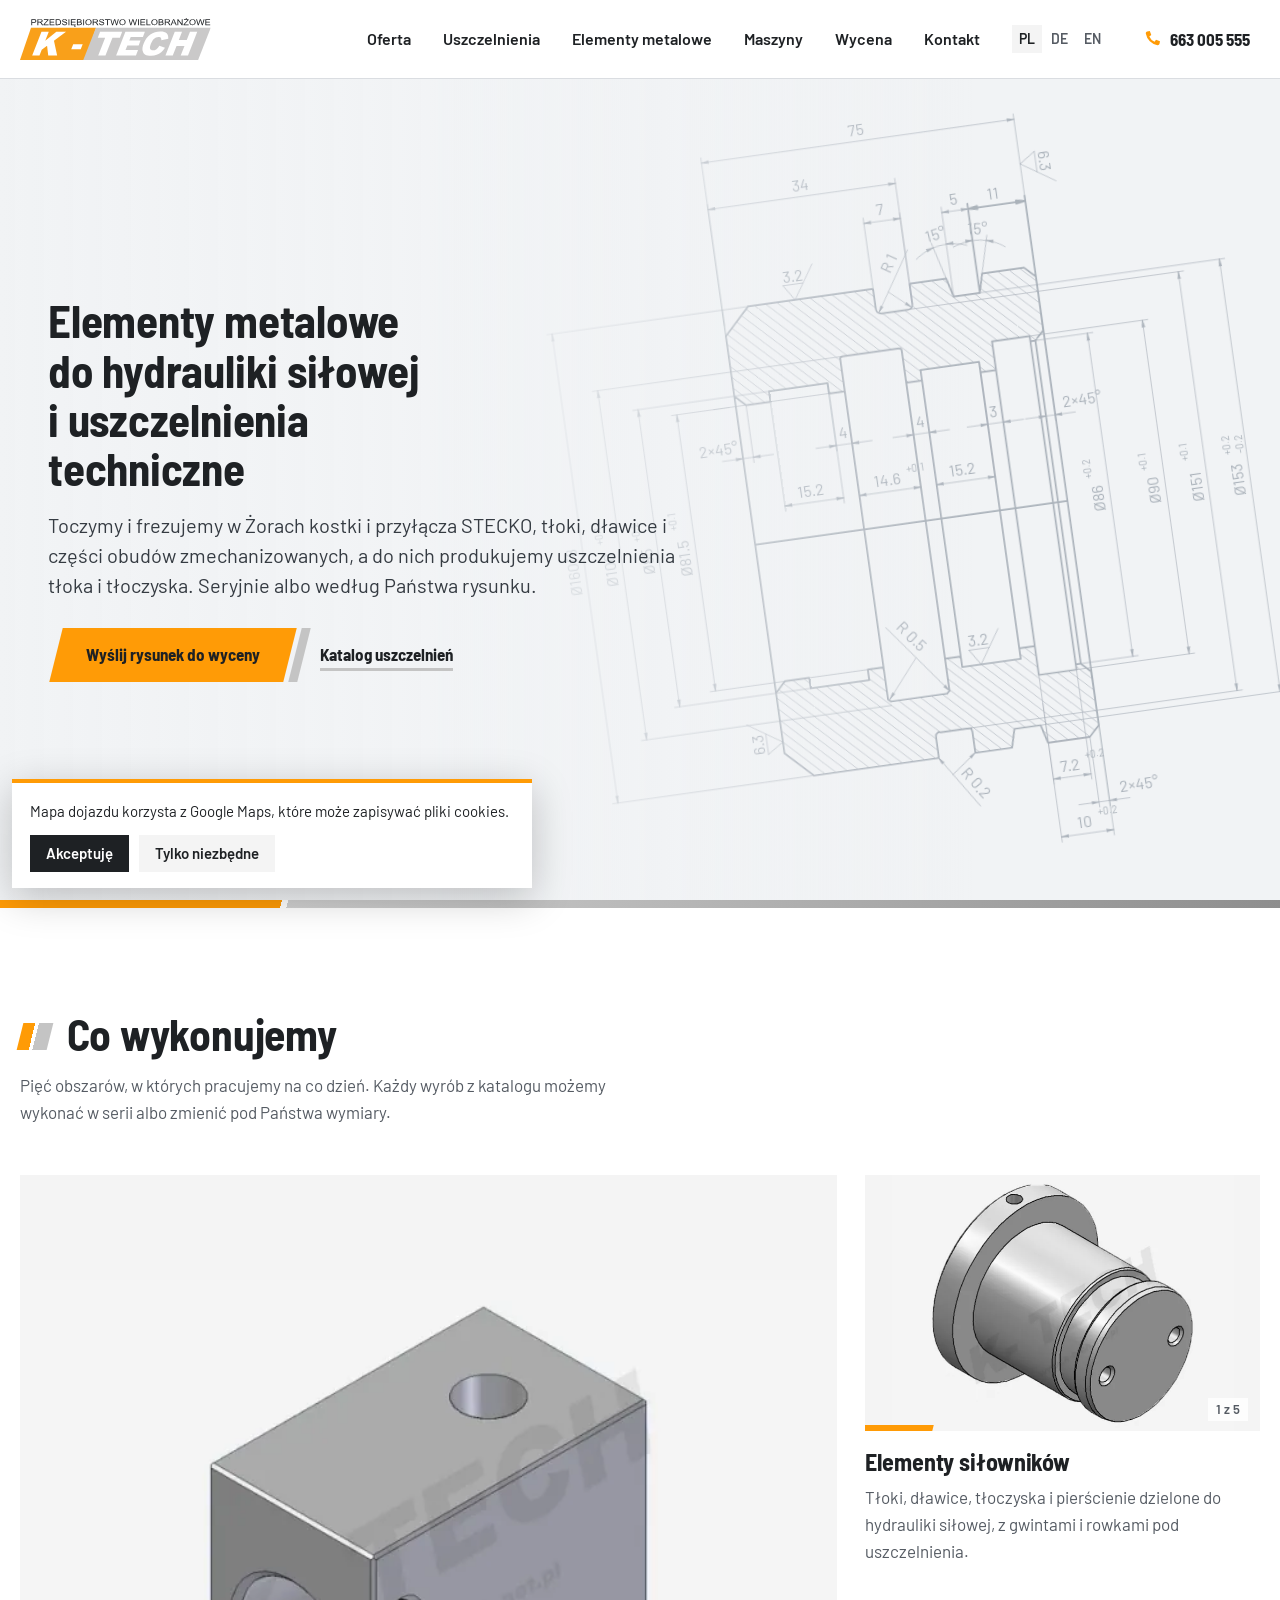
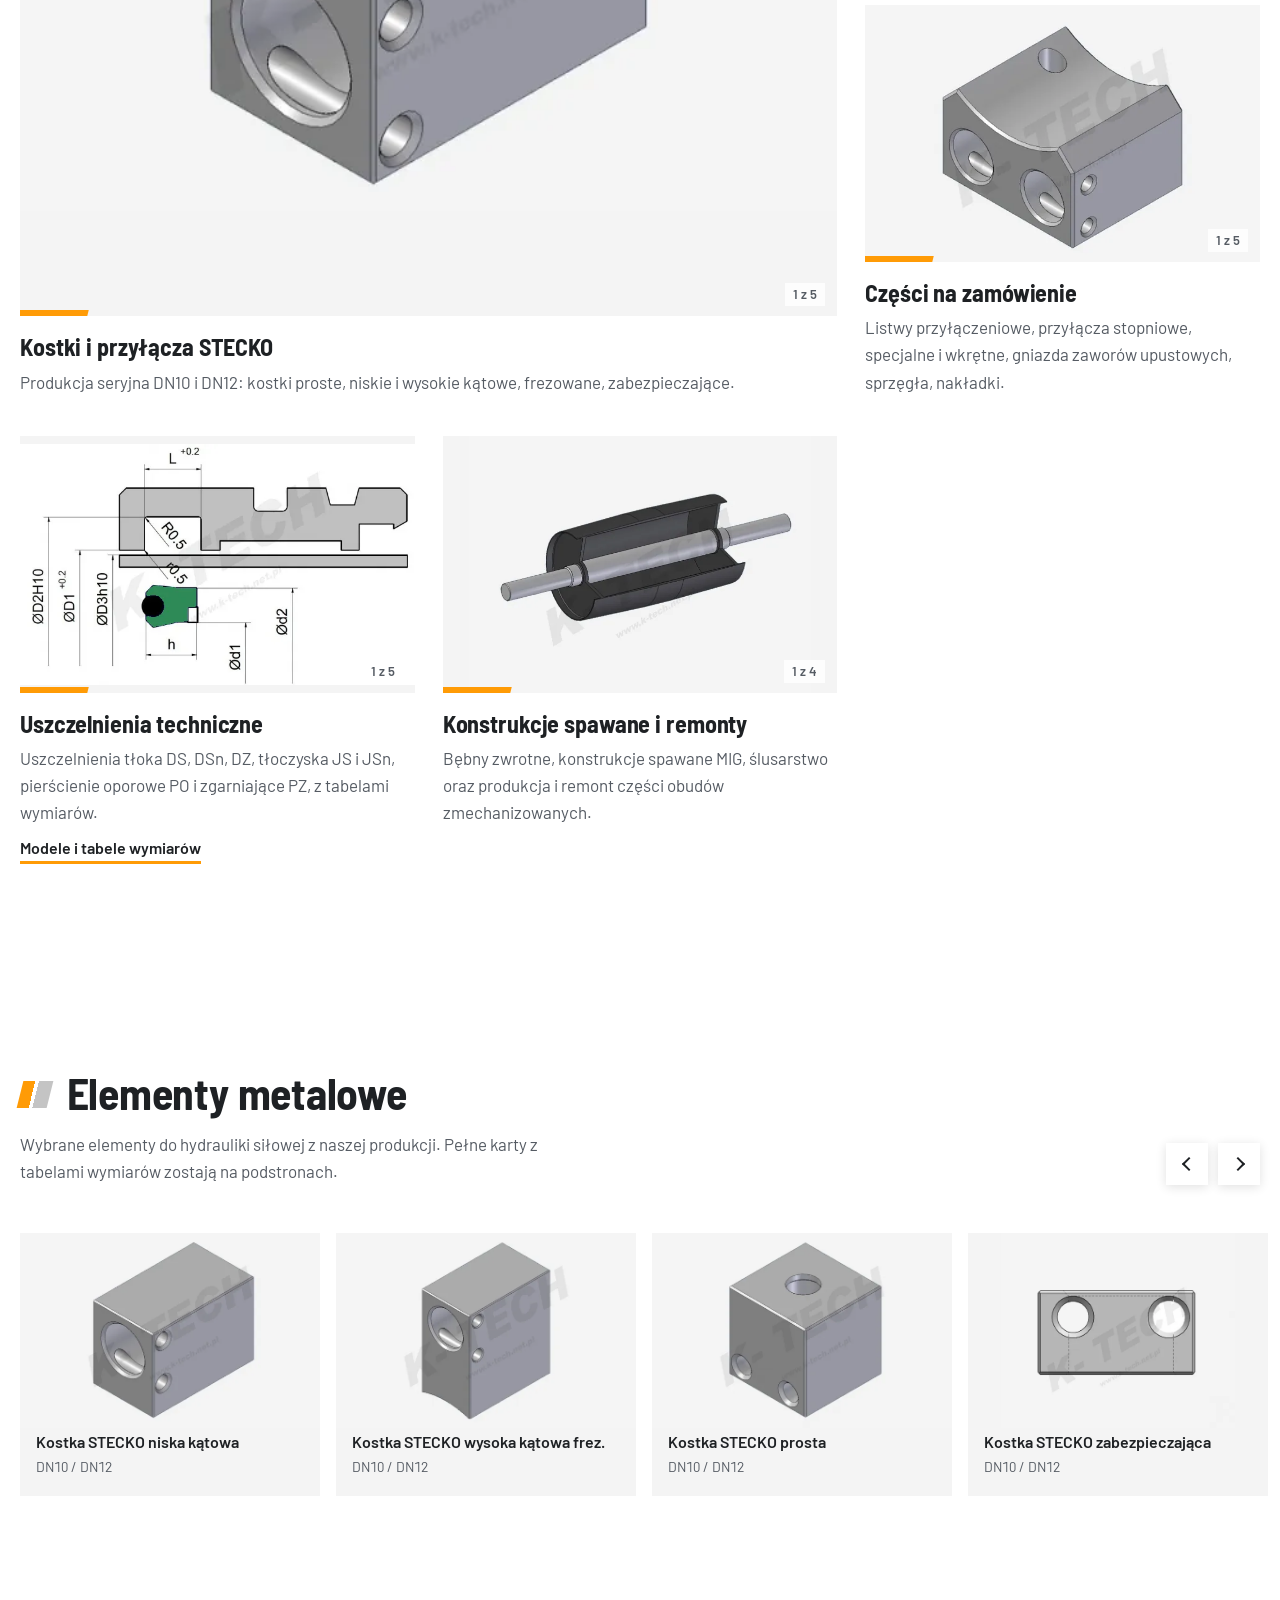
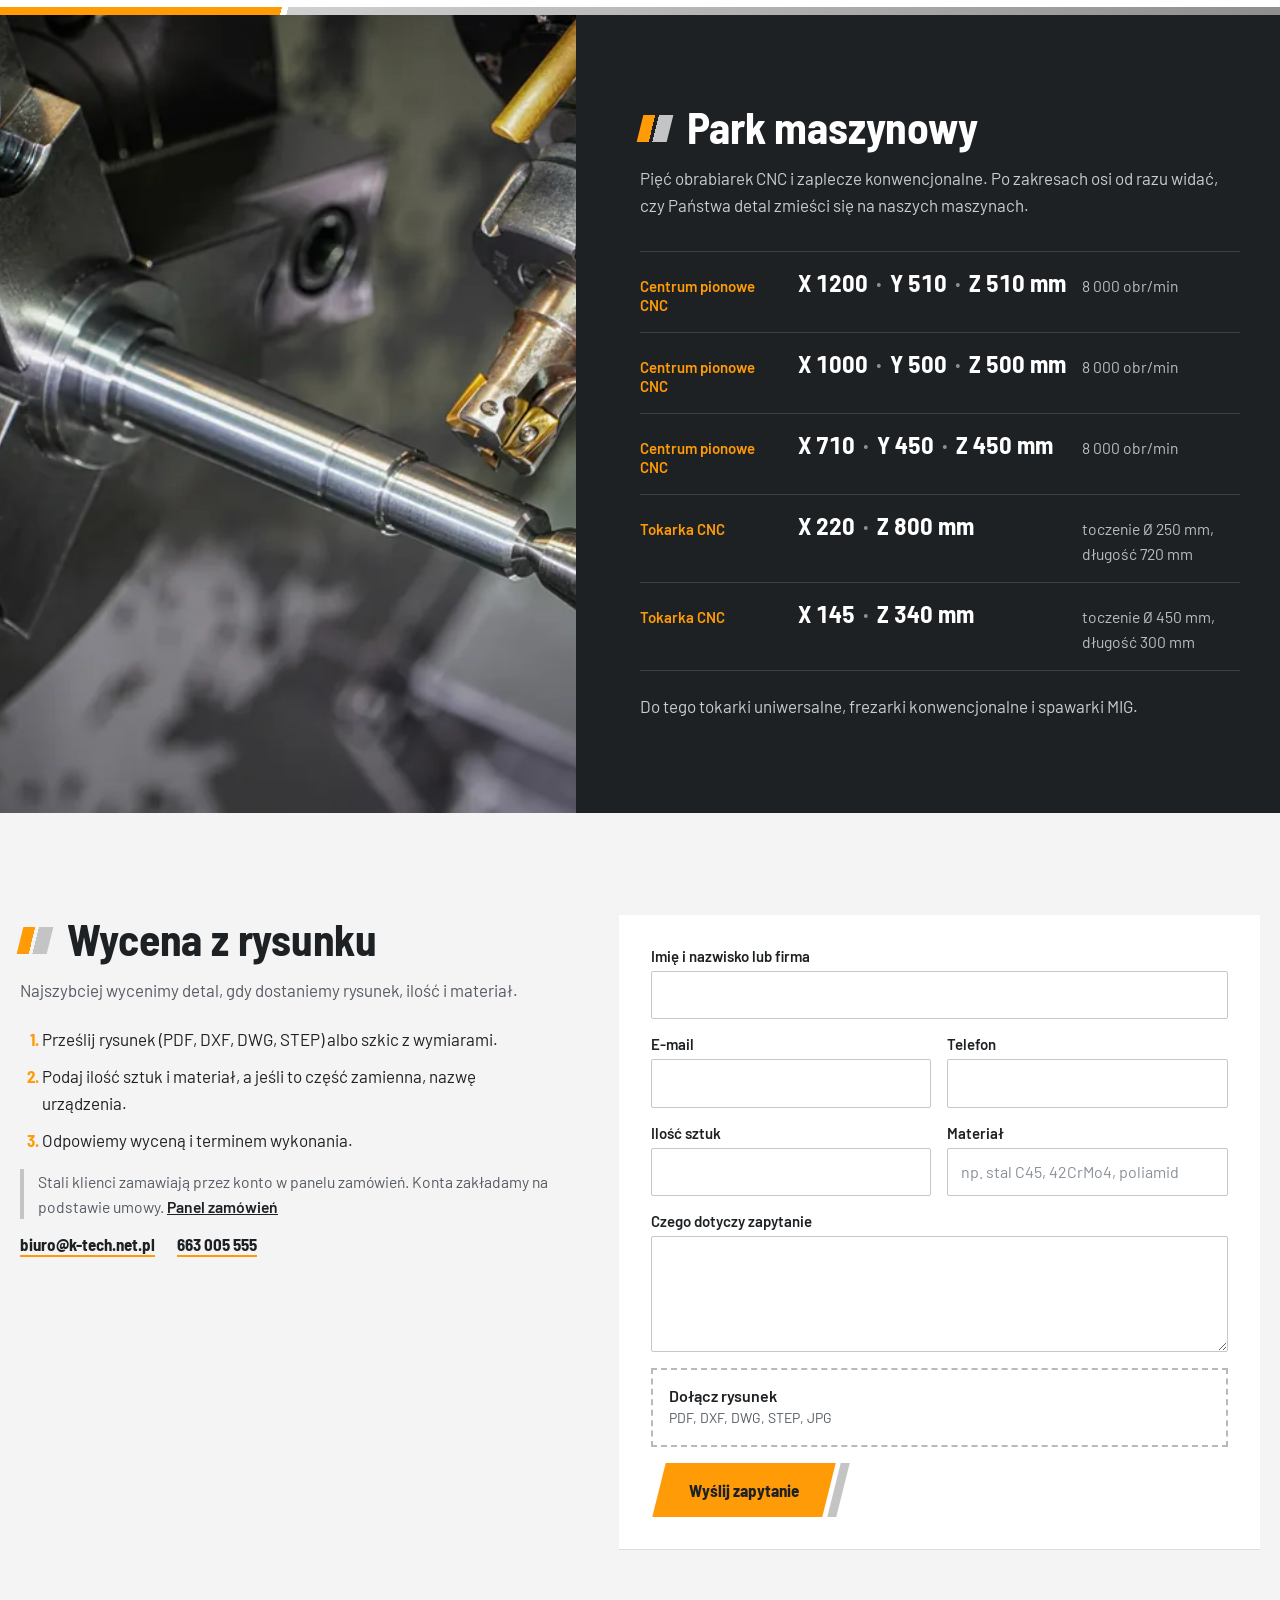
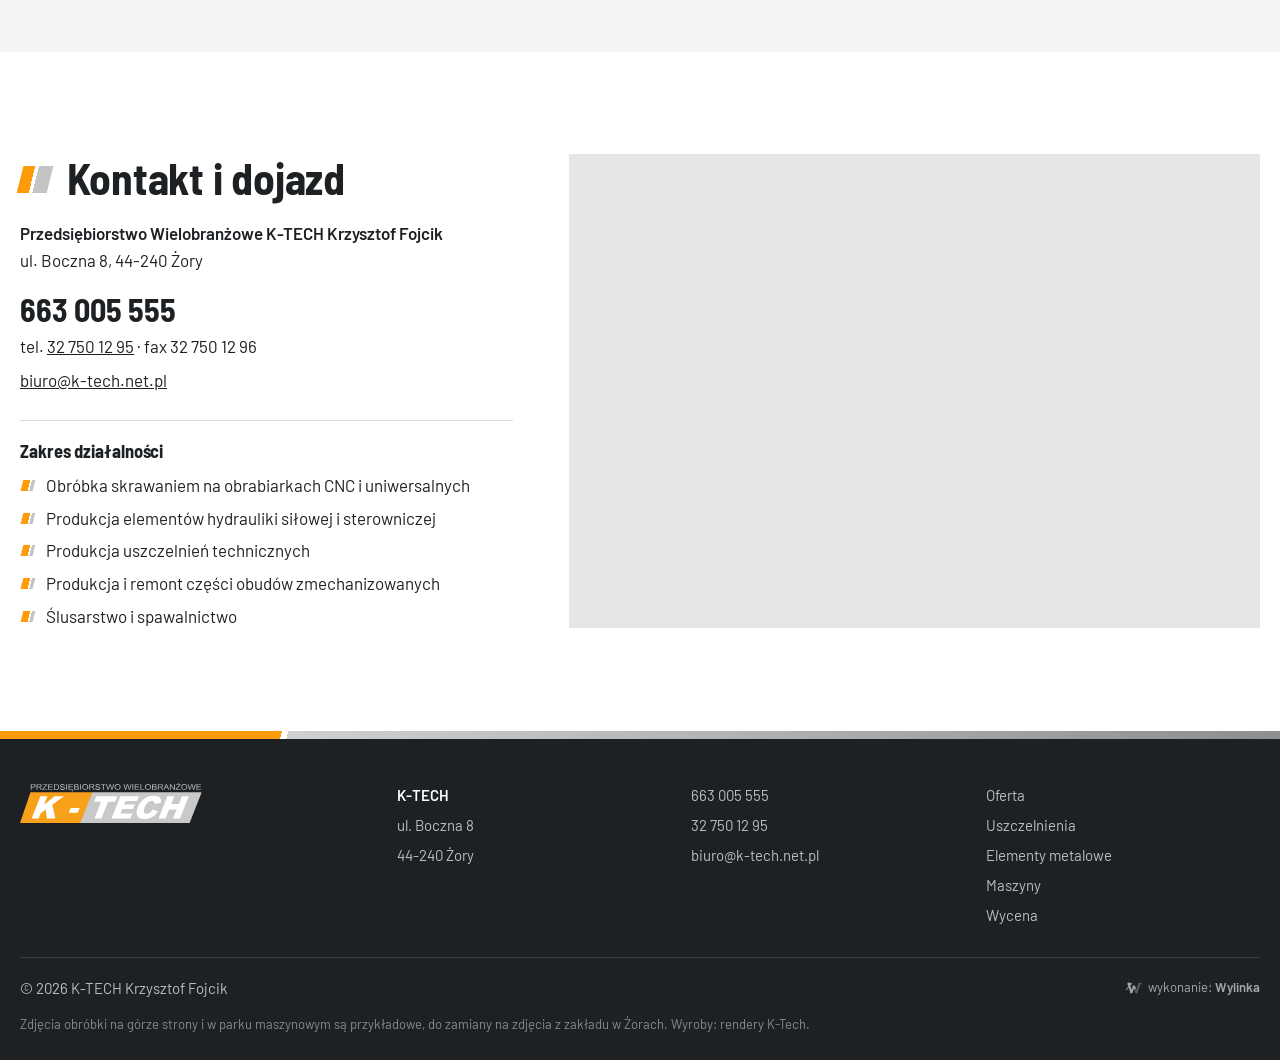
==== commit 1abeeb1c: "Uwagi K-Tech 17.11: tlo z rysunkiem dlawicy, nowe haslo, Elementy metalowe w menu, profile z wykazu " ====
--- a/index.html
+++ b/index.html
@@ -4,7 +4,7 @@
 <meta charset="utf-8">
 <meta name="viewport" content="width=device-width,initial-scale=1,viewport-fit=cover">
 <meta name="robots" content="noindex,nofollow">
-<title>K-Tech Żory - obróbka CNC, hydraulika siłowa, kostki STECKO, uszczelnienia</title>
+<title>K-Tech Żory - elementy metalowe do hydrauliki siłowej i uszczelnienia techniczne</title>
 <meta name="description" content="Obróbka skrawaniem CNC w Żorach: kostki i przyłącza STECKO, tłoki, dławice, produkcja uszczelnień technicznych, części obudów zmechanizowanych, konstrukcje spawane. Wycena z rysunku.">
 <meta name="theme-color" content="#FFFFFF">
 <link rel="alternate" hreflang="pl" href="https://disaster26.github.io/ktech-koncepcja/">
@@ -42,8 +42,8 @@
     <nav class="nav" aria-label="Menu">
       <a href="#oferta">Oferta</a>
       <a href="uszczelnienia/">Uszczelnienia</a>
+      <a href="#wyroby">Elementy metalowe</a>
       <a href="#maszyny">Maszyny</a>
-      <a href="#wyroby">Wyroby</a>
       <a href="#wycena">Wycena</a>
       <a href="#kontakt">Kontakt</a>
     </nav>
@@ -55,8 +55,8 @@
     <nav aria-label="Menu">
       <a href="#oferta">Oferta</a>
       <a href="uszczelnienia/">Uszczelnienia</a>
+      <a href="#wyroby">Elementy metalowe</a>
       <a href="#maszyny">Maszyny</a>
-      <a href="#wyroby">Wyroby</a>
       <a href="#wycena">Wycena</a>
       <a href="#kontakt">Kontakt</a>
     </nav>
@@ -70,66 +70,11 @@
 <main id="tresc">
 
 <section class="hero" id="start">
-  <svg class="hero-rys" viewBox="0 0 900 640" preserveAspectRatio="xMidYMid meet" aria-hidden="true" focusable="false">
-  <defs>
-    <pattern id="kres" width="9" height="9" patternUnits="userSpaceOnUse" patternTransform="rotate(45)"><line x1="0" y1="0" x2="0" y2="9" stroke="#9EA5AD" stroke-width="1"/></pattern>
-    <marker id="gr" viewBox="0 0 10 10" refX="10" refY="5" markerWidth="9" markerHeight="9" orient="auto-start-reverse"><path d="M0 1.6 10 5 0 8.4Z" fill="#4A5058"/></marker>
-  </defs>
-  <g fill="none" stroke="#3E444B" stroke-width="1.6" stroke-linejoin="round">
-    <!-- tuleja cylindra -->
-    <rect x="150" y="150" width="710" height="26" fill="url(#kres)"/>
-    <!-- tłok w przekroju z rowkiem -->
-    <path d="M150 214 162 202H238L250 214V300Q250 306 256 306H586Q592 306 592 300V214L604 202H860V420H150Z" fill="url(#kres)"/>
-    <path d="M232 420V372H860" stroke-width="1.1"/>
-    <path d="M640 202V250H700V202" stroke-width="1.1"/>
-    <!-- uszczelka DSn w rowku -->
-    <path d="M262 182H292V232H262Z" fill="#fff"/>
-    <path d="M550 182H580V232H550Z" fill="#fff"/>
-    <path d="M300 236 300 192 330 178H512L542 192V236Z" fill="#2E8B57" stroke="#3E444B"/>
-    <path d="M256 236H586V292Q586 304 574 304H268Q256 304 256 292Z" fill="#1F6B41"/>
-  </g>
-  <!-- osie i linie wymiarowe -->
-  <g fill="none" stroke="#5B6168" stroke-width=".9">
-    <path d="M40 560H880" stroke-dasharray="26 6 4 6"/>
-    <path d="M421 110V330" stroke-dasharray="18 5 3 5" stroke="#8C939B"/>
-    <!-- pomocnicze -->
-    <path d="M44 176H148M84 202H148M124 306H248M256 116V300M586 116V300M250 314V486M592 314V486"/>
-    <!-- wymiary -->
-    <path d="M58 556V180" marker-end="url(#gr)"/>
-    <path d="M98 556V206" marker-end="url(#gr)"/>
-    <path d="M138 556V310" marker-end="url(#gr)"/>
-    <path d="M260 124H582" marker-start="url(#gr)" marker-end="url(#gr)"/>
-    <path d="M254 476H588" marker-start="url(#gr)" marker-end="url(#gr)"/>
-    <path d="M163 201 112 140H86"/>
-    <path d="M253 302 205 350H184"/>
-  </g>
-  <g fill="#3E444B" font-family="Barlow,sans-serif" font-size="19">
-    <text transform="translate(51 470) rotate(-90)">ØD3 H10</text>
-    <text transform="translate(91 470) rotate(-90)">ØD1 <tspan font-size="12" dy="-7">-0,2</tspan></text>
-    <text transform="translate(131 470) rotate(-90)">ØD2 h10</text>
-    <text x="414" y="116">h</text>
-    <text x="402" y="468">L <tspan font-size="12" dy="-7">+0,2</tspan></text>
-    <text x="76" y="134">r</text>
-    <text x="170" y="356">R</text>
-  </g>
-  <!-- tabliczka rysunkowa -->
-  <g fill="none" stroke="#3E444B" stroke-width="1.2">
-    <rect x="610" y="520" width="270" height="96" fill="#F4F5F7"/>
-    <path d="M610 552H880M610 584H880M730 552V616M806 584V616"/>
-  </g>
-  <g fill="#3E444B" font-family="Barlow,sans-serif" font-size="15">
-    <text x="622" y="542" font-weight="600">K-TECH Żory</text>
-    <text x="622" y="574">DSn</text>
-    <text x="742" y="574">KT-DSn01</text>
-    <text x="622" y="606">d1 x d2 x h</text>
-    <text x="742" y="606">2:1</text>
-    <text x="818" y="606">A4</text>
-  </g>
-</svg>
+  <div class="hero-tlo" aria-hidden="true"><svg class="hero-rys" focusable="false" viewBox="0 0 398 413"><g fill="none" stroke="currentColor" stroke-linecap="round" stroke-linejoin="round"><path stroke-width=".9" d="M117.3 225.2L286.4 225.2M218.1 225.2L218.1 144.8M209.6 136L209.6 226.2M176.3 151.5L176.3 226.2M176.3 136L176.3 151.5M176.3 150.4L176.3 151.5M176.3 136L176.3 150.4M117.3 134.9L117.3 225.2M286.4 117.6L286.4 225.2M278.6 225.2L278.6 134.9M258.2 134.9L258.2 225.2M249.8 225.2L249.8 144.8M117.3 225.2L117.3 315.5M176.3 316.5L176.3 226.2M209.6 226.2L209.6 316.5M218.1 225.2L218.1 305.6M249.8 225.2L249.8 305.6M258.2 315.5L258.2 225.2M278.6 225.2L278.6 315.5M286.4 332.7L286.4 225.2M117.3 150.4L117.3 144.8M117.3 321.2L117.3 315.5M255.4 108.2L255.4 59.9M286.4 108.2L286.4 59.9M255.4 62.8L260.4 63.6M260.4 63.6L260.4 61.8M260.4 61.8L255.4 62.8M286.4 62.8L281.4 61.8M281.4 61.8L281.4 63.6M281.4 63.6L286.4 62.8M255.4 62.8L286.4 62.8M280.7 98.2L286.4 103.8M286.4 103.8L286.4 117.6M278.6 137.7L278.6 134.9M278.6 134.9L258.2 134.9M258.2 134.9L258.2 150.4M258.2 150.4L249.8 150.4M176.3 150.4L167.8 150.4M167.8 150.4L167.8 144.8M136.1 144.8L136.1 150.4M218.1 150.4L209.6 150.4M209.6 151.5L209.6 133.1M209.6 133.1C209.6 132.4 209 131.7 208.1 131.7M208.1 131.7L177.8 131.7M177.8 131.7C176.9 131.7 176.3 132.4 176.3 133.1M176.3 133.1L176.3 151.5M122.9 150.4L136.1 150.4M122.9 150.4L117.3 144.8M140.4 98.2L198.4 98.2M198.4 98.2C198.8 98.2 199 98.4 199 98.8M199 98.8L199 109M218.7 109L218.7 98.8M218.7 98.8C218.7 98.4 219 98.2 219.3 98.2M219.3 98.2L238.6 98.2M238.6 98.2L241.2 108.2M241.2 108.2L255.4 108.2M255.4 108.2L258 98.2M258 98.2L280.7 98.2M201.4 111.8L215.9 111.8M201.8 111.9C200.2 111.9 199 110.7 199 109.1M199 109.1L199 109C199 109 199 109 199 109M215.9 111.9C217.5 111.9 218.7 110.7 218.7 109.1M218.7 109.1L218.7 109C218.7 109 218.7 109 218.7 109M199 98.8L198.4 98.2M198.4 98.2L131.3 98.2M131.3 98.2L117.3 112.4M117.3 112.4L117.3 144.8M117.3 144.8L122.9 150.4M122.9 150.4L136.1 150.4M176.3 151.5L176.3 133.1M177.8 131.7L208.1 131.7M209.6 133.1L209.6 151.5M209.6 150.4L218.1 150.4M218.1 150.4L218.1 144.8M249.8 144.8L249.8 150.4M167.8 144.8L167.8 150.4M249.8 150.4L258.2 150.4M167.8 150.4L176.3 150.4M258.2 150.4L258.2 134.9M258.2 134.9L278.6 134.9M278.6 134.9L278.6 137.7M278.6 137.7L281.3 137.7M281.3 137.7L286.2 132.9M286.2 132.9L286.4 103.8M286.4 103.8L280.7 98.2M280.7 98.2L258 98.2M258 98.2L255.4 108.2M255.4 108.2L241.2 108.2M241.2 108.2L238.6 98.2M238.6 98.2L219.3 98.2M219.3 98.2L218.7 98.8M281.3 137.7L281.3 225.2M281.3 225.2L281.3 312.6M122.9 299.9L117.3 305.6M117.3 305.6L117.3 338.1M117.3 338.1L131.3 352.1M131.3 352.1L198.4 352.1M198.4 352.1L199 351.6M199 351.6L199 341.2M199 341.2L199.1 339.6M199.1 339.6L200.6 338.3M200.6 338.3L201.8 338.6M201.8 338.6L215.9 338.6M215.9 338.6L218.3 338.8M218.3 338.8L218.7 340.6M218.7 340.6L218.7 351.6M218.7 351.6L219.3 352.1M219.3 352.1L238.6 352.1M238.6 352.1L241.2 342.3M241.2 342.3L255.4 342.3M255.4 342.3L258 352.1M258 352.1L280.7 352.1M280.7 352.1L286.4 346.5M286.4 346.5L286.2 317.6M286.2 317.6L281.3 312.6M281.3 312.6L278.6 312.6M278.6 312.6L278.6 315.5M278.6 315.5L258.2 315.5M258.2 315.5L258.2 299.9M258.2 299.9L249.8 299.9M249.8 299.9L249.8 305.6M249.8 305.6L218.1 305.6M218.1 305.6L218.1 299.9M218.1 299.9L209.6 299.9M209.6 299.9L209.6 317.2M209.6 317.2L208.1 318.6M208.1 318.6L177.8 318.6M177.8 318.6L176.3 317.2M176.3 317.2L176.3 299.9M176.3 299.9L167.8 299.9M167.8 299.9L167.8 305.6M167.8 305.6L136.1 305.6M136.1 305.6L136.1 299.9M136.1 299.9L122.9 299.9M122.9 299.9L122.9 299.9M167.8 144.8L136.1 144.8M218.1 144.8L249.8 144.8"/><path stroke-width=".35" d="M240 287.8L228.4 305.6M228.4 305.6L223 297.2M223 297.2L233.9 297.2M168.4 80.4L156.8 98.2M156.8 98.2L151.4 89.8M151.4 89.8L162.2 89.8M108.8 337.5L108.8 326.6M294.8 37.2L294.8 48.2M99.4 320.3L117.3 332M304.2 54.4L286.4 42.8M117.3 332L108.8 337.5M286.4 42.8L294.8 37.2M176.3 133.1L176.3 151.5M209.6 133.1L209.6 151.5M218.1 144.8L218.1 150.4M208.1 131.7L177.8 131.7M177.8 131.7C176.9 131.7 176.3 132.4 176.3 133.1M209.6 133.1C209.6 132.4 209 131.7 208.1 131.7M199 98.8L199 109.2M199 98.8C199 98.4 198.8 98.2 198.4 98.2M280.7 352.1L258.2 352.1M280.7 352.1L258.2 352.1M280.7 352.1L258.2 352.1M280.7 352.1L258.2 352.1M280.7 352.1L258.2 352.1M280.7 352.1L258.2 352.1M286.4 346.5L280.7 352.1M258.2 150.4L258.2 134.9M258.2 150.4L258.2 134.9M249.8 144.8L249.8 150.4M167.8 144.8L167.8 150.4M255.4 108.2L241.2 108.2M218.7 98.8L218.7 109.2M219.3 98.2C219 98.2 218.7 98.4 218.7 98.8M241.2 108.2L238.6 98.2M278.6 134.9L258.2 134.9M255.4 108.2L258 98.2M286.4 103.8L280.7 98.2M286.4 117.6L286.4 103.8M278.6 137.7L278.6 134.9M140.4 98.2L140.4 98.2M167.8 150.4L167.8 144.8M249.8 150.4L258.2 150.4M167.8 150.4L176.3 150.4M209.6 150.4L218.1 150.4M105.4 150.4L113.8 150.4M190 98.2L198.4 98.2M190 98.2L140.4 98.2M199 98.8L199 98.2M218.7 98.8L218.7 98.2M219.3 98.2L238.6 98.2M258 98.2L280.7 98.2M176.3 151.5L176.3 209.7M209.6 151.5L209.6 209.7M176.3 206.9L179.9 207.5M179.9 207.5L179.9 206.2M179.9 206.2L176.3 206.9M209.6 206.9L206 206.2M206 206.2L206 207.5M206 207.5L209.6 206.9M176.3 206.9L209.6 206.9M198.8 352L200.2 355.4M200.2 355.4L201.3 354.8M201.3 354.8L198.8 352M198.8 352L217.5 380.7M218.8 351.9L215.6 353.6M215.6 353.6L216.3 354.5M216.3 354.5L218.8 351.9M218.8 351.9L205.2 362M280.7 352.1L280.7 390.2M286.4 346.5L286.4 390.2M280.7 387.4L277.1 386.8M277.1 386.8L277.1 388M277.1 388L280.7 387.4M286.4 387.4L290.1 388M290.1 388L290.1 386.8M290.1 386.8L286.4 387.4M269.8 387.4L297.4 387.4M258.2 315.5L258.2 374.7M278.6 315.5L278.6 374.7M258.2 371.9L261.9 372.5M261.9 372.5L261.9 371.2M261.9 371.2L258.2 371.9M278.6 371.9L274.8 371.2M274.8 371.2L274.8 372.5M274.8 372.5L278.6 371.9M258.2 371.9L278.6 371.9M258.2 331L258.2 406M286.4 331L286.4 406M258.2 403.2L261.9 403.8M261.9 403.8L261.9 402.5M261.9 402.5L258.2 403.2M286.4 403.2L282.8 402.5M282.8 402.5L282.8 403.8M282.8 403.8L286.4 403.2M258.2 403.2L286.4 403.2M209.6 317.2L207.9 314M207.9 314L206.9 314.8M206.9 314.8L209.6 317.2M209.6 317.2L180.5 279M177.4 317.3L180.2 314.9M180.2 314.9L179.2 314.1M179.2 314.1L177.4 317.3M177.4 317.3L194.3 297.2M200.3 111.3L202.8 108.6M202.8 108.6L201.8 107.9M201.8 107.9L200.3 111.3M200.3 111.3L220.2 80M218.1 110.8L215.8 107.9M215.8 107.9L215 108.9M215 108.9L218.1 110.8M218.1 110.8L206.9 101M199 98.2L199 59.9M218.7 98.2L218.7 59.9M199 62.8L202.6 63.4M202.6 63.4L202.6 62.1M202.6 62.1L199 62.8M218.7 62.8L215.1 62.1M215.1 62.1L215.1 63.4M215.1 63.4L218.7 62.8M199 62.8L218.7 62.8M241.2 108.2L241.2 59.9M255.4 108.2L255.4 59.9M241.2 62.8L244.8 63.4M244.8 63.4L244.8 62.1M244.8 62.1L241.2 62.8M255.4 62.8L251.8 62.1M251.8 62.1L251.8 63.4M251.8 63.4L255.4 62.8M241.2 62.8L255.4 62.8M238.6 98.2L233.3 78.2M234 80.9L230.3 81.2M230.3 81.2L230.7 82.5M230.7 82.5L234 80.9M241.2 79.8L244.8 80.6M244.8 80.6L244.8 79.2M244.8 79.2L241.2 79.8M224.2 85.7C232.1 79.6 242.7 78.3 252 82M258 98.2L263.4 78.2M262.7 80.9L266 82.5M266 82.5L266.3 81.2M266.3 81.2L262.7 80.9M255.4 79.8L251.8 79.2M251.8 79.2L251.8 80.6M251.8 80.6L255.4 79.8M272.4 85.7C264.5 79.6 254 78.3 244.7 82M117.3 106.7L117.3 41.1M218.7 106.7L218.7 41.1M117.3 43.8L120.9 44.4M120.9 44.4L120.9 43.2M120.9 43.2L117.3 43.8M218.7 43.8L215.1 43.2M215.1 43.2L215.1 44.4M215.1 44.4L218.7 43.8M117.3 43.8L218.7 43.8M117.3 112.4L117.3 15.8M286.4 112.4L286.4 15.8M117.3 18.6L120.9 19.2M120.9 19.2L120.9 17.9M120.9 17.9L117.3 18.6M286.4 18.6L282.8 17.9M282.8 17.9L282.8 19.2M282.8 19.2L286.4 18.6M117.3 18.6L286.4 18.6M140.4 98.2L22.4 98.2M140.4 352.1L22.4 352.1M25.2 98.2L24.6 101.9M24.6 101.9L25.8 101.9M25.8 101.9L25.2 98.2M25.2 352.1L25.8 348.5M25.8 348.5L24.6 348.5M24.6 348.5L25.2 352.1M25.2 98.2L25.2 352.1M215.9 338.6L365.1 338.6M215.9 111.8L365.1 111.8M362.3 338.6L362.9 335M362.9 335L361.7 335M361.7 335L362.3 338.6M362.3 111.8L361.7 115.4M361.7 115.4L362.9 115.4M362.9 115.4L362.3 111.8M362.3 338.6L362.3 111.8M255.4 108.2L387.9 108.2M255.4 342.3L387.9 342.3M385.1 108.2L384.5 111.8M384.5 111.8L385.7 111.8M385.7 111.8L385.1 108.2M385.1 342.3L385.7 338.7M385.7 338.7L384.5 338.7M384.5 338.7L385.1 342.3M385.1 108.2L385.1 342.3M117.3 129.3L117.3 112.4M117.3 112.4L131.3 98.2M278.6 137.7L281.3 137.7M281.3 137.7L286.2 132.9M278.6 315.5L342.5 315.5M278.6 134.9L342.5 134.9M339.6 315.5L340.4 311.9M340.4 311.9L339 311.9M339 311.9L339.6 315.5M339.6 134.9L339 138.5M339 138.5L340.4 138.5M340.4 138.5L339.6 134.9M339.6 315.5L339.6 134.9M281.3 312.6L312.4 312.6M281.3 137.7L312.4 137.7M309.5 312.6L310.1 309M310.1 309L308.9 309M308.9 309L309.5 312.6M309.5 137.7L308.9 141.4M308.9 141.4L310.1 141.4M310.1 141.4L309.5 137.7M309.5 312.6L309.5 137.7M170 150.4L82.6 150.4M170 299.9L82.6 299.9M85.4 150.4L84.8 154M84.8 154L86 154M86 154L85.4 150.4M85.4 299.9L86 296.3M86 296.3L84.8 296.3M84.8 296.3L85.4 299.9M85.4 150.4L85.4 299.9M177.8 131.7L42.4 131.7M177.8 320.7L42.4 320.7M45.2 131.7L44.6 135.4M44.6 135.4L45.9 135.4M45.9 135.4L45.2 131.7M45.2 320.7L45.9 317.1M45.9 317.1L44.6 317.1M44.6 317.1L45.2 320.7M45.2 131.7L45.2 320.7M117.3 112.4L117.3 98.2M209.6 150.4L209.6 181.5M218.1 150.4L218.1 181.5M209.6 178.6L206 178M206 178L206 179.3M206 179.3L209.6 178.6M218.1 178.6L221.7 179.3M221.7 179.3L221.7 178M221.7 178L218.1 178.6M198.5 178.6L229 178.6M249.8 150.4L249.8 181.5M258.2 150.4L258.2 181.5M249.8 178.6L246.2 178M246.2 178L246.2 179.3M246.2 179.3L249.8 178.6M258.2 178.6L261.9 179.3M261.9 179.3L261.9 178M261.9 178L258.2 178.6M238.7 178.6L269.2 178.6M117.3 144.8L117.3 150.4M117.3 150.4L117.3 181.5M122.9 150.4L122.9 181.5M117.3 178.6L113.7 178M113.7 178L113.7 179.3M113.7 179.3L117.3 178.6M122.9 178.6L126.5 179.3M126.5 179.3L126.5 178M126.5 178L122.9 178.6M106.2 178.6L133.8 178.6M286.2 132.9L286.2 137.7M281.3 137.7L281.3 181.5M286.2 137.7L286.2 181.5M281.3 178.6L277.7 178M277.7 178L277.7 179.3M277.7 179.3L281.3 178.6M286.2 178.6L289.8 179.3M289.8 179.3L289.8 178M289.8 178L286.2 178.6M270.3 178.6L297.2 178.6M286.4 106.2L278.3 98.2M286.4 112.2L272.4 98.2M286.4 118.1L266.4 98.2M286.2 124.1L260.4 98.2M286.2 130L257.3 101.1M284.7 134.4L256 105.8M281.7 137.4L252.4 108.2M273.2 134.9L246.4 108.2M239.4 101.2L236.6 98.2M267.2 134.9L230.6 98.2M261.2 134.9L224.6 98.2M258.2 137.9L218.9 98.6M258.2 143.9L218.7 104.3M258.2 149.9L218.6 110.2M252.8 150.4L249.8 147.4M247.1 144.8L214.1 111.8M241.1 144.8L208.2 111.8M199 102.6L194.7 98.2M235.1 144.8L202.2 111.9M199 108.6L188.7 98.2M229.2 144.8L182.7 98.2M223.2 144.8L176.7 98.2M218.1 145.6L209.6 137.1M204.2 131.7L170.7 98.2M216.9 150.4L209.6 143.1M198.2 131.7L164.7 98.2M210.9 150.4L209.6 149.1M192.3 131.7L158.8 98.2M186.3 131.7L152.8 98.2M180.3 131.7L146.8 98.2M176.3 133.7L140.8 98.2M176.3 139.7L134.8 98.2M176.3 145.7L130.1 99.5M175 150.4L127.1 102.5M169 150.4L167.8 149.2M163.4 144.8L124.1 105.5M157.5 144.8L121.1 108.5M151.5 144.8L118.1 111.4M145.5 144.8L117.3 116.6M139.5 144.8L117.3 122.6M136.1 147.4L117.3 128.6M133.1 150.4L117.3 134.4M127.1 150.4L117.3 140.4M286.2 321.5L278.6 313.8M286.2 327.5L274.2 315.5M286.4 333.6L268.2 315.5M258.2 305.4L252.6 299.9M286.4 339.6L262.2 315.5M258.2 311.4L249.8 303M286.4 345.6L246.4 305.6M283.8 349L240.4 305.6M280.8 352.1L234.4 305.6M275 352.1L228.4 305.6M269 352.1L222.4 305.6M218.1 301.1L216.8 299.9M263 352.1L256.2 345.4M253.1 342.3L210.8 299.9M247.1 342.3L209.6 304.7M241.2 342.4L209.6 310.7M240 347.1L209.6 316.6M238.7 351.8L205.6 318.6M233.1 352.1L199.6 318.6M227.1 352.1L218.7 343.7M213.5 338.6L193.6 318.6M176.3 301.4L174.9 299.9M221.1 352.1L218.7 349.7M207.5 338.6L187.6 318.6M176.3 307.4L169 299.9M201.5 338.4L181.7 318.6M176.3 313.2L167.8 304.8M199 341.9L162.6 305.6M199 348L156.6 305.6M197.2 352.1L150.6 305.6M191.2 352.1L144.6 305.6M185.2 352.1L138.8 305.6M136.1 303L133.1 299.9M179.2 352.1L127.1 299.9M173.3 352.1L122 300.9M167.3 352.1L119 303.8M161.3 352.1L117.3 308.1M155.3 352.1L117.3 314.1M149.3 352.1L117.3 320.1M143.3 352.1L117.3 326M137.3 352.1L117.3 332M131.4 352.1L117.3 338M218.1 150.4L218.1 209.7M249.8 150.4L249.8 209.7M218.1 206.9L221.7 207.5M221.7 207.5L221.7 206.2M221.7 206.2L218.1 206.9M249.8 206.9L246.2 206.2M246.2 206.2L246.2 207.5M246.2 207.5L249.8 206.9M218.1 206.9L249.8 206.9M167.8 150.4L167.8 209.7M136.1 150.4L136.1 209.7M167.8 206.9L164.2 206.2M164.2 206.2L164.2 207.5M164.2 207.5L167.8 206.9M136.1 206.9L139.7 207.5M139.7 207.5L139.7 206.2M139.7 206.2L136.1 206.9M167.8 206.9L136.1 206.9M176.3 150.4L176.3 181.5M167.8 150.4L167.8 181.5M176.3 178.6L179.9 179.3M179.9 179.3L179.9 178M179.9 178L176.3 178.6M167.8 178.6L164.2 178M164.2 178L164.2 179.3M164.2 179.3L167.8 178.6M187.2 178.6L156.9 178.6M136.1 144.8L62.4 144.8M136.1 305.6L62.4 305.6M65.2 144.8L64.6 148.4M64.6 148.4L65.9 148.4M65.9 148.4L65.2 144.8M65.2 305.6L65.9 302M65.9 302L64.6 302M64.6 302L65.2 305.6M65.2 144.8L65.2 305.6"/></g><path fill="currentColor" d="M176.3 206.9L179.9 207.5L179.9 206.2L176.3 206.9M209.6 206.9L206 206.2L206 207.5L209.6 206.9M198.8 352L200.2 355.4L201.3 354.8L198.8 352M218.8 351.9L215.6 353.6L216.3 354.5L218.8 351.9M280.7 387.4L277.1 386.8L277.1 388L280.7 387.4M286.4 387.4L290.1 388L290.1 386.8L286.4 387.4M258.2 371.9L261.9 372.5L261.9 371.2L258.2 371.9M278.6 371.9L274.8 371.2L274.8 372.5L278.6 371.9M258.2 403.2L261.9 403.8L261.9 402.5L258.2 403.2M286.4 403.2L282.8 402.5L282.8 403.8L286.4 403.2M209.6 317.2L207.9 314L206.9 314.8L209.6 317.2M177.4 317.3L180.2 314.9L179.2 314.1L177.4 317.3M200.3 111.3L202.8 108.6L201.8 107.9L200.3 111.3M218.1 110.8L215.8 107.9L215 108.9L218.1 110.8M199 62.8L202.6 63.4L202.6 62.1L199 62.8M218.7 62.8L215.1 62.1L215.1 63.4L218.7 62.8M241.2 62.8L244.8 63.4L244.8 62.1L241.2 62.8M255.4 62.8L251.8 62.1L251.8 63.4L255.4 62.8M234 80.9L230.3 81.2L230.7 82.5L234 80.9M241.2 79.8L244.8 80.6L244.8 79.2L241.2 79.8M262.7 80.9L266 82.5L266.3 81.2L262.7 80.9M255.4 79.8L251.8 79.2L251.8 80.6L255.4 79.8M255.4 62.8L260.4 63.6L260.4 61.8L255.4 62.8M286.4 62.8L281.4 61.8L281.4 63.6L286.4 62.8M117.3 43.8L120.9 44.4L120.9 43.2L117.3 43.8M218.7 43.8L215.1 43.2L215.1 44.4L218.7 43.8M117.3 18.6L120.9 19.2L120.9 17.9L117.3 18.6M286.4 18.6L282.8 17.9L282.8 19.2L286.4 18.6M25.2 98.2L24.6 101.9L25.8 101.9L25.2 98.2M25.2 352.1L25.8 348.5L24.6 348.5L25.2 352.1M362.3 338.6L362.9 335L361.7 335L362.3 338.6M362.3 111.8L361.7 115.4L362.9 115.4L362.3 111.8M385.1 108.2L384.5 111.8L385.7 111.8L385.1 108.2M385.1 342.3L385.7 338.7L384.5 338.7L385.1 342.3M339.6 315.5L340.4 311.9L339 311.9L339.6 315.5M339.6 134.9L339 138.5L340.4 138.5L339.6 134.9M309.5 312.6L310.1 309L308.9 309L309.5 312.6M309.5 137.7L308.9 141.4L310.1 141.4L309.5 137.7M85.4 150.4L84.8 154L86 154L85.4 150.4M85.4 299.9L86 296.3L84.8 296.3L85.4 299.9M45.2 131.7L44.6 135.4L45.9 135.4L45.2 131.7M45.2 320.7L45.9 317.1L44.6 317.1L45.2 320.7M209.6 178.6L206 178L206 179.3L209.6 178.6M218.1 178.6L221.7 179.3L221.7 178L218.1 178.6M249.8 178.6L246.2 178L246.2 179.3L249.8 178.6M258.2 178.6L261.9 179.3L261.9 178L258.2 178.6M117.3 178.6L113.7 178L113.7 179.3L117.3 178.6M122.9 178.6L126.5 179.3L126.5 178L122.9 178.6M281.3 178.6L277.7 178L277.7 179.3L281.3 178.6M286.2 178.6L289.8 179.3L289.8 178L286.2 178.6M218.1 206.9L221.7 207.5L221.7 206.2L218.1 206.9M249.8 206.9L246.2 206.2L246.2 207.5L249.8 206.9M167.8 206.9L164.2 206.2L164.2 207.5L167.8 206.9M136.1 206.9L139.7 207.5L139.7 206.2L136.1 206.9M176.3 178.6L179.9 179.3L179.9 178L176.3 178.6M167.8 178.6L164.2 178L164.2 179.3L167.8 178.6M65.2 144.8L64.6 148.4L65.9 148.4L65.2 144.8M65.2 305.6L65.9 302L64.6 302L65.2 305.6"/><g fill="currentColor" font-family="Barlow,Arial,sans-serif"><text x="223.1" y="295.6" font-size="8.5">3.2</text><text x="151.5" y="88.2" font-size="8.5">3.2</text><text x="107.3" y="337.4" font-size="8.5" transform="rotate(-90 107.3 337.4)">6.3</text><text x="296.4" y="37.4" font-size="8.5" transform="rotate(90 296.4 37.4)">6.3</text><text x="184.7" y="203.6" font-size="8.5">14.6</text><text x="203.3" y="198.4" font-size="5.6">+0.1</text><text x="209.3" y="362" font-size="8.5" transform="rotate(56.7 209.3 362)">R 0.2</text><text x="292.7" y="384" font-size="8.5">2×45°</text><text x="262.6" y="368.6" font-size="8.5">7.2</text><text x="276.4" y="363.5" font-size="5.6">+0.2</text><text x="267.6" y="399.9" font-size="8.5">10</text><text x="279.2" y="394.8" font-size="5.6">+0.2</text><text x="185.6" y="280" font-size="8.5" transform="rotate(52.7 185.6 280)">R 0.5</text><text x="209" y="91.6" font-size="8.5" transform="rotate(-57.5 209 91.6)">R 1</text><text x="206.6" y="59.4" font-size="8.5">7</text><text x="246" y="59.4" font-size="8.5">5</text><text x="230.9" y="77.7" font-size="8.5" transform="rotate(-7.5 230.9 77.7)">15°</text><text x="253.2" y="76" font-size="8.5" transform="rotate(7.5 253.2 76)">15°</text><text x="266.6" y="59.4" font-size="8.5">11</text><text x="163.4" y="40.5" font-size="8.5">34</text><text x="197.2" y="15.3" font-size="8.5">75</text><text x="21.9" y="239.1" font-size="8.5" transform="rotate(-90 21.9 239.1)">Ø160f8</text><text x="359" y="235.6" font-size="8.5" transform="rotate(-90 359 235.6)">Ø151</text><text x="353.9" y="212.8" font-size="5.6" transform="rotate(-90 353.9 212.8)">+0.1</text><text x="381.8" y="235.6" font-size="8.5" transform="rotate(-90 381.8 235.6)">Ø153</text><text x="376.7" y="212.8" font-size="5.6" transform="rotate(-90 376.7 212.8)">+0.2</text><text x="384" y="212.8" font-size="5.6" transform="rotate(-90 384 212.8)">-0.2</text><text x="336.4" y="233.3" font-size="8.5" transform="rotate(-90 336.4 233.3)">Ø90</text><text x="331.4" y="215.2" font-size="5.6" transform="rotate(-90 331.4 215.2)">+0.1</text><text x="306.2" y="233.3" font-size="8.5" transform="rotate(-90 306.2 233.3)">Ø86</text><text x="301.1" y="215.2" font-size="5.6" transform="rotate(-90 301.1 215.2)">+0.2</text><text x="82" y="236.8" font-size="8.5" transform="rotate(-90 82 236.8)">Ø81.5</text><text x="77" y="211.6" font-size="5.6" transform="rotate(-90 77 211.6)">+0.1</text><text x="41.9" y="236.7" font-size="8.5" transform="rotate(-90 41.9 236.7)">Ø100</text><text x="36.8" y="213.8" font-size="5.6" transform="rotate(-90 36.8 213.8)">+0.1</text><text x="211.5" y="175.4" font-size="8.5">4</text><text x="251.7" y="175.4" font-size="8.5">3</text><text x="94.2" y="175.4" font-size="8.5">2×45°</text><text x="290.9" y="175.4" font-size="8.5">2×45°</text><text x="225.8" y="203.6" font-size="8.5">15.2</text><text x="143.8" y="203.6" font-size="8.5">15.2</text><text x="169.7" y="175.4" font-size="8.5">4</text><text x="62" y="233.3" font-size="8.5" transform="rotate(-90 62 233.3)">Ø85</text><text x="56.8" y="215.2" font-size="5.6" transform="rotate(-90 56.8 215.2)">+0.2</text></g></svg></div>
   <div class="hero-in">
-    <h1>Toczymy i frezujemy części, które pracują pod ciśnieniem</h1>
-    <p class="lead">Obróbka CNC w Żorach: kostki STECKO, tłoki, dławice, uszczelnienia i części obudów zmechanizowanych. Seryjnie albo według Państwa rysunku.</p>
-    <a class="btn" href="#wycena" id="hero-cta"><span>Wyślij rysunek do wyceny</span></a>
+    <h1>Elementy metalowe do hydrauliki siłowej i uszczelnienia techniczne</h1>
+    <p class="lead">Toczymy i frezujemy w Żorach kostki i przyłącza STECKO, tłoki, dławice i części obudów zmechanizowanych, a do nich produkujemy uszczelnienia tłoka i tłoczyska. Seryjnie albo według Państwa rysunku.</p>
+    <div class="hero-akcje"><a class="btn" href="#wycena" id="hero-cta"><span>Wyślij rysunek do wyceny</span></a><a class="hero-link" href="uszczelnienia/">Katalog uszczelnień</a></div>
   </div>
 </section>
 <div class="szew" aria-hidden="true"></div>
@@ -188,6 +133,32 @@
   <p>Bębny zwrotne, konstrukcje spawane MIG, ślusarstwo oraz produkcja i remont części obudów zmechanizowanych.</p>
 </article>
     </div>
+  </div>
+</section>
+
+<section class="sekcja" id="wyroby">
+  <div class="wrap">
+    <div class="glowa glowa-rzad">
+      <h2><i class="znak" aria-hidden="true"></i>Elementy metalowe</h2>
+      <p>Wybrane elementy do hydrauliki siłowej z naszej produkcji. Pełne karty z tabelami wymiarów zostają na podstronach.</p>
+      <div class="kat-nav"><button class="sw-b sw-prev" type="button" aria-label="Poprzednie" data-kat="-1"></button><button class="sw-b sw-next" type="button" aria-label="Następne" data-kat="1"></button></div>
+    </div>
+  </div>
+  <div class="kat" tabindex="0" aria-label="Elementy metalowe">
+<figure class="kat-el"><img src="img/r/ktn-2.webp" alt="Kostka STECKO niska kątowa" loading="lazy" decoding="async" width="638" height="415" draggable="false"><figcaption><b>Kostka STECKO niska kątowa</b><span>DN10 / DN12</span></figcaption></figure>
+<figure class="kat-el"><img src="img/r/kwf-2.webp" alt="Kostka STECKO wysoka kątowa frez." loading="lazy" decoding="async" width="638" height="415" draggable="false"><figcaption><b>Kostka STECKO wysoka kątowa frez.</b><span>DN10 / DN12</span></figcaption></figure>
+<figure class="kat-el"><img src="img/r/np-2.webp" alt="Kostka STECKO prosta" loading="lazy" decoding="async" width="638" height="415" draggable="false"><figcaption><b>Kostka STECKO prosta</b><span>DN10 / DN12</span></figcaption></figure>
+<figure class="kat-el"><img src="img/r/zab-3.webp" alt="Kostka STECKO zabezpieczająca" loading="lazy" decoding="async" width="638" height="415" draggable="false"><figcaption><b>Kostka STECKO zabezpieczająca</b><span>DN10 / DN12</span></figcaption></figure>
+<figure class="kat-el"><img src="img/r/listw-1.webp" alt="Listwa przyłączeniowa" loading="lazy" decoding="async" width="638" height="415" draggable="false"><figcaption><b>Listwa przyłączeniowa</b><span>DN10 / DN12</span></figcaption></figure>
+<figure class="kat-el"><img src="img/r/przywk-2.webp" alt="Przyłącze wkrętne" loading="lazy" decoding="async" width="638" height="415" draggable="false"><figcaption><b>Przyłącze wkrętne</b><span>DN12</span></figcaption></figure>
+<figure class="kat-el"><img src="img/r/upust-3.webp" alt="Gniazdo zaworu upustowego" loading="lazy" decoding="async" width="638" height="415" draggable="false"><figcaption><b>Gniazdo zaworu upustowego</b></figcaption></figure>
+<figure class="kat-el"><img src="img/r/sprzeg-2.webp" alt="Sprzęgło" loading="lazy" decoding="async" width="638" height="415" draggable="false"><figcaption><b>Sprzęgło</b></figcaption></figure>
+<figure class="kat-el"><img src="img/r/tlokgwin-2.webp" alt="Tłok 74" loading="lazy" decoding="async" width="638" height="415" draggable="false"><figcaption><b>Tłok 74</b><span>M30x1,5</span></figcaption></figure>
+<figure class="kat-el"><img src="img/r/tlok5951-1.webp" alt="Tłok 59/44" loading="lazy" decoding="async" width="638" height="415" draggable="false"><figcaption><b>Tłok 59/44</b><span>M28x1,5</span></figcaption></figure>
+<figure class="kat-el"><img src="img/r/dlaw130-2.webp" alt="Dławica 130/81,5" loading="lazy" decoding="async" width="638" height="415" draggable="false"><figcaption><b>Dławica 130/81,5</b></figcaption></figure>
+<figure class="kat-el"><img src="img/r/pierscdziel-2.webp" alt="Pierścień dzielony 73" loading="lazy" decoding="async" width="638" height="415" draggable="false"><figcaption><b>Pierścień dzielony 73</b></figcaption></figure>
+<figure class="kat-el"><img src="img/r/tul4b3-1.webp" alt="Tłok 89/56" loading="lazy" decoding="async" width="638" height="415" draggable="false"><figcaption><b>Tłok 89/56</b></figcaption></figure>
+<figure class="kat-el"><img src="img/r/btw-3.webp" alt="Bęben zwrotny" loading="lazy" decoding="async" width="638" height="415" draggable="false"><figcaption><b>Bęben zwrotny</b><span>BTW-03.00</span></figcaption></figure>
   </div>
 </section>
 
@@ -208,31 +179,7 @@
   </div>
 </section>
 
-<section class="sekcja" id="wyroby">
-  <div class="wrap">
-    <div class="glowa glowa-rzad">
-      <h2><i class="znak" aria-hidden="true"></i>Wybrane wyroby</h2>
-      <p>Fragment katalogu. Pełne karty z tabelami wymiarów zostają na podstronach, jak dziś.</p>
-      <div class="kat-nav"><button class="sw-b sw-prev" type="button" aria-label="Poprzednie" data-kat="-1"></button><button class="sw-b sw-next" type="button" aria-label="Następne" data-kat="1"></button></div>
-    </div>
-  </div>
-  <div class="kat" tabindex="0" aria-label="Wybrane wyroby">
-<figure class="kat-el"><img src="img/r/ktn-2.webp" alt="Kostka STECKO niska kątowa" loading="lazy" decoding="async" width="638" height="415" draggable="false"><figcaption><b>Kostka STECKO niska kątowa</b><span>DN10 / DN12</span></figcaption></figure>
-<figure class="kat-el"><img src="img/r/kwf-2.webp" alt="Kostka STECKO wysoka kątowa frez." loading="lazy" decoding="async" width="638" height="415" draggable="false"><figcaption><b>Kostka STECKO wysoka kątowa frez.</b><span>DN10 / DN12</span></figcaption></figure>
-<figure class="kat-el"><img src="img/r/np-2.webp" alt="Kostka STECKO prosta" loading="lazy" decoding="async" width="638" height="415" draggable="false"><figcaption><b>Kostka STECKO prosta</b><span>DN10 / DN12</span></figcaption></figure>
-<figure class="kat-el"><img src="img/r/zab-3.webp" alt="Kostka STECKO zabezpieczająca" loading="lazy" decoding="async" width="638" height="415" draggable="false"><figcaption><b>Kostka STECKO zabezpieczająca</b><span>DN10 / DN12</span></figcaption></figure>
-<figure class="kat-el"><img src="img/r/listw-1.webp" alt="Listwa przyłączeniowa" loading="lazy" decoding="async" width="638" height="415" draggable="false"><figcaption><b>Listwa przyłączeniowa</b><span>DN10 / DN12</span></figcaption></figure>
-<figure class="kat-el"><img src="img/r/przywk-2.webp" alt="Przyłącze wkrętne" loading="lazy" decoding="async" width="638" height="415" draggable="false"><figcaption><b>Przyłącze wkrętne</b><span>DN12</span></figcaption></figure>
-<figure class="kat-el"><img src="img/r/upust-3.webp" alt="Gniazdo zaworu upustowego" loading="lazy" decoding="async" width="638" height="415" draggable="false"><figcaption><b>Gniazdo zaworu upustowego</b></figcaption></figure>
-<figure class="kat-el"><img src="img/r/sprzeg-2.webp" alt="Sprzęgło" loading="lazy" decoding="async" width="638" height="415" draggable="false"><figcaption><b>Sprzęgło</b></figcaption></figure>
-<figure class="kat-el"><img src="img/r/tlokgwin-2.webp" alt="Tłok 74" loading="lazy" decoding="async" width="638" height="415" draggable="false"><figcaption><b>Tłok 74</b><span>M30x1,5</span></figcaption></figure>
-<figure class="kat-el"><img src="img/r/tlok5951-1.webp" alt="Tłok 59/44" loading="lazy" decoding="async" width="638" height="415" draggable="false"><figcaption><b>Tłok 59/44</b><span>M28x1,5</span></figcaption></figure>
-<figure class="kat-el"><img src="img/r/dlaw130-2.webp" alt="Dławica 130/81,5" loading="lazy" decoding="async" width="638" height="415" draggable="false"><figcaption><b>Dławica 130/81,5</b></figcaption></figure>
-<figure class="kat-el"><img src="img/r/pierscdziel-2.webp" alt="Pierścień dzielony 73" loading="lazy" decoding="async" width="638" height="415" draggable="false"><figcaption><b>Pierścień dzielony 73</b></figcaption></figure>
-<figure class="kat-el"><img src="img/r/tul4b3-1.webp" alt="Tłok 89/56" loading="lazy" decoding="async" width="638" height="415" draggable="false"><figcaption><b>Tłok 89/56</b></figcaption></figure>
-<figure class="kat-el"><img src="img/r/btw-3.webp" alt="Bęben zwrotny" loading="lazy" decoding="async" width="638" height="415" draggable="false"><figcaption><b>Bęben zwrotny</b><span>BTW-03.00</span></figcaption></figure>
-  </div>
-</section>
+
 
 <section class="sekcja szara" id="wycena">
   <div class="wrap wycena">
@@ -309,8 +256,8 @@
     <nav class="st-kol" aria-label="Menu">
       <a href="#oferta">Oferta</a>
       <a href="uszczelnienia/">Uszczelnienia</a>
+      <a href="#wyroby">Elementy metalowe</a>
       <a href="#maszyny">Maszyny</a>
-      <a href="#wyroby">Wyroby</a>
       <a href="#wycena">Wycena</a>
     </nav>
   </div>
--- a/style.css
+++ b/style.css
@@ -66,17 +66,19 @@
 .menu-mob-dol .jezyki{display:flex}
 .menu-mob-tel{font:700 19px/1 "Barlow SC",sans-serif;text-decoration:none;color:var(--gr);padding:10px 0}
 
-/* hero - arkusz rysunku technicznego */
-.hero{position:relative;min-height:calc(100svh - var(--hh));display:flex;flex-direction:column;justify-content:flex-end;color:var(--gr);overflow:hidden;
-  background-color:#E8EBEE;
-  background-image:linear-gradient(#D3D8DD 1px,transparent 1px),linear-gradient(90deg,#D3D8DD 1px,transparent 1px),linear-gradient(#DEE2E6 1px,transparent 1px),linear-gradient(90deg,#DEE2E6 1px,transparent 1px);
-  background-size:120px 120px,120px 120px,24px 24px,24px 24px;background-position:-1px -1px}
-.hero::after{content:"";position:absolute;inset:14px;border:1.5px solid #AEB4BB;pointer-events:none}
-.hero-rys{position:absolute;left:50%;top:22px;width:min(104vw,620px,calc((100svh - var(--hh) - 400px)*1.4));min-width:0;height:auto;transform:translateX(-50%)}
+/* hero - rysunek techniczny K-Tech (dławica 7K-6A) jako tło */
+.hero{position:relative;min-height:calc(100svh - var(--hh));display:flex;flex-direction:column;justify-content:flex-end;color:var(--gr);overflow:hidden;background:#F1F3F5;isolation:isolate}
+.hero-tlo{position:absolute;inset:0;z-index:-1;pointer-events:none;color:#8C96A1}
+.hero-rys{position:absolute;left:50%;top:-4%;width:min(150vw,720px);height:auto;transform:translateX(-50%) rotate(-8deg);opacity:.62;animation:rys-dryf 38s ease-in-out infinite alternate;will-change:transform}
+.hero-tlo::after{content:"";position:absolute;inset:0;background:linear-gradient(180deg,rgba(241,243,245,0) 22%,rgba(241,243,245,.9) 50%,#F1F3F5 64%)}
+@keyframes rys-dryf{from{transform:translateX(-50%) rotate(-8deg)}to{transform:translateX(-53%) translateY(2.5%) rotate(-5.5deg)}}
+.hero-akcje{display:flex;flex-wrap:wrap;align-items:center;gap:14px 30px;margin-top:28px}
+.hero-akcje .btn{margin-top:0}
+.hero-link{font:700 17px/1.2 "Barlow SC",Barlow,sans-serif;color:var(--gr);text-decoration:none;border-bottom:3px solid var(--st);padding:6px 0 3px}
+.hero-link:hover{border-color:var(--or)}
 .hero-in{position:relative;z-index:2;width:min(1240px,100% - 40px);margin-inline:auto;padding:120px 0 40px}
-.hero h1{font-size:clamp(2rem,8.6vw,4.6rem);max-width:15ch;text-wrap:balance}
-.lead{margin-top:16px;font-size:clamp(1.02rem,1.2vw + .8rem,1.3rem);line-height:1.5;max-width:40ch;color:#3A4047}
-.hero .btn{margin-top:28px}
+.hero h1{font-size:clamp(1.9rem,7.6vw,4.2rem);max-width:17ch;text-wrap:balance}
+.lead{margin-top:16px;font-size:clamp(1.02rem,1.2vw + .8rem,1.25rem);line-height:1.5;max-width:44ch;color:#353B42}
 
 /* sekcje */
 .sekcja{padding:clamp(56px,8vw,112px) 0}
@@ -221,11 +223,12 @@
   .hero{--m:max(48px,(100vw - 1240px)/2)}
   .hero .hero-in{width:min(1240px,100% - 96px)}
   .top-tel{white-space:nowrap}
-  .hero-in>*{max-width:600px}
-  .hero-rys{left:auto;right:calc(var(--m) - 8px);top:50%;width:min(860px,calc(100vw - 2*var(--m) - 660px),calc((100svh - var(--hh) - 90px)*1.406));min-width:0;transform:translateY(-50%)}
-  .hero::after{inset:22px}
+  .hero-in>*{max-width:640px}
+  .hero-rys{left:auto;right:calc(var(--m) - 40px);top:50%;width:min(860px,58vw,calc((100svh - var(--hh))*1.15));transform:translateY(-50%) rotate(-8deg);opacity:.7;animation-name:rys-dryf-d}
+  .hero-tlo::after{background:linear-gradient(90deg,#F1F3F5 0,rgba(241,243,245,.94) 34%,rgba(241,243,245,.35) 58%,rgba(241,243,245,0) 76%)}
+  @keyframes rys-dryf-d{from{transform:translateY(-50%) rotate(-8deg)}to{transform:translate(-2.5%,-47%) rotate(-5.5deg)}}
   .hero-in{padding:60px 0}
-  .hero h1{font-size:clamp(2.7rem,3.9vw,4.3rem)}
+  .hero h1{font-size:clamp(2.5rem,3.5vw,3.9rem)}
   .karty{grid-template-columns:repeat(3,minmax(0,1fr))}
   .karta-duza{grid-column:span 2;grid-row:span 2}
   .karta-duza .sw-sl{aspect-ratio:auto;height:100%}
@@ -243,17 +246,17 @@
   .pasek{display:none}
 }
 @media (min-width:1000px) and (max-height:820px){
-  .hero h1{font-size:clamp(2.6rem,3.8vw,4rem)}
+  .hero h1{font-size:clamp(2.4rem,3.3vw,3.6rem)}
 }
 @media (max-width:999px){
   .hero-in{padding-top:max(96px,24svh);padding-bottom:32px}
 }
 @media (max-width:380px){
-  .hero h1{font-size:1.9rem}
+  .hero h1{font-size:1.75rem}
   .lead{font-size:1rem}
-  .hero .btn{margin-top:24px}
-}
-@media (prefers-reduced-motion:reduce){html{scroll-behavior:auto}*{transition:none!important}}
+  .hero-akcje{margin-top:24px}
+}
+@media (prefers-reduced-motion:reduce){html{scroll-behavior:auto}*{transition:none!important}.hero-rys{animation:none!important}}
 
 /* ---------- podstrony: uszczelnienia ---------- */
 .podstrona .sekcja{padding:clamp(36px,6vw,80px) 0}
@@ -364,4 +367,6 @@
 .kar-inne a[aria-current]{background:var(--gr);color:#fff}
 .kar-foto img{border:1px solid var(--linia)}
 @media (min-width:1200px){.logo svg{height:42px}}
-@media (min-width:1000px) and (max-width:1199px){.nav a{padding:8px 8px}.nav a::after{left:6px;right:6px}.top-in{gap:12px}}
+@media (min-width:1000px) and (max-width:1199px){.nav{gap:0}.nav a{padding:8px 7px;font-size:15px}.nav a::after{left:5px;right:5px}.top-in{gap:10px}.jezyki a{padding:7px 5px}}
+.nav a{white-space:nowrap}
+.mod .prof{max-width:320px}
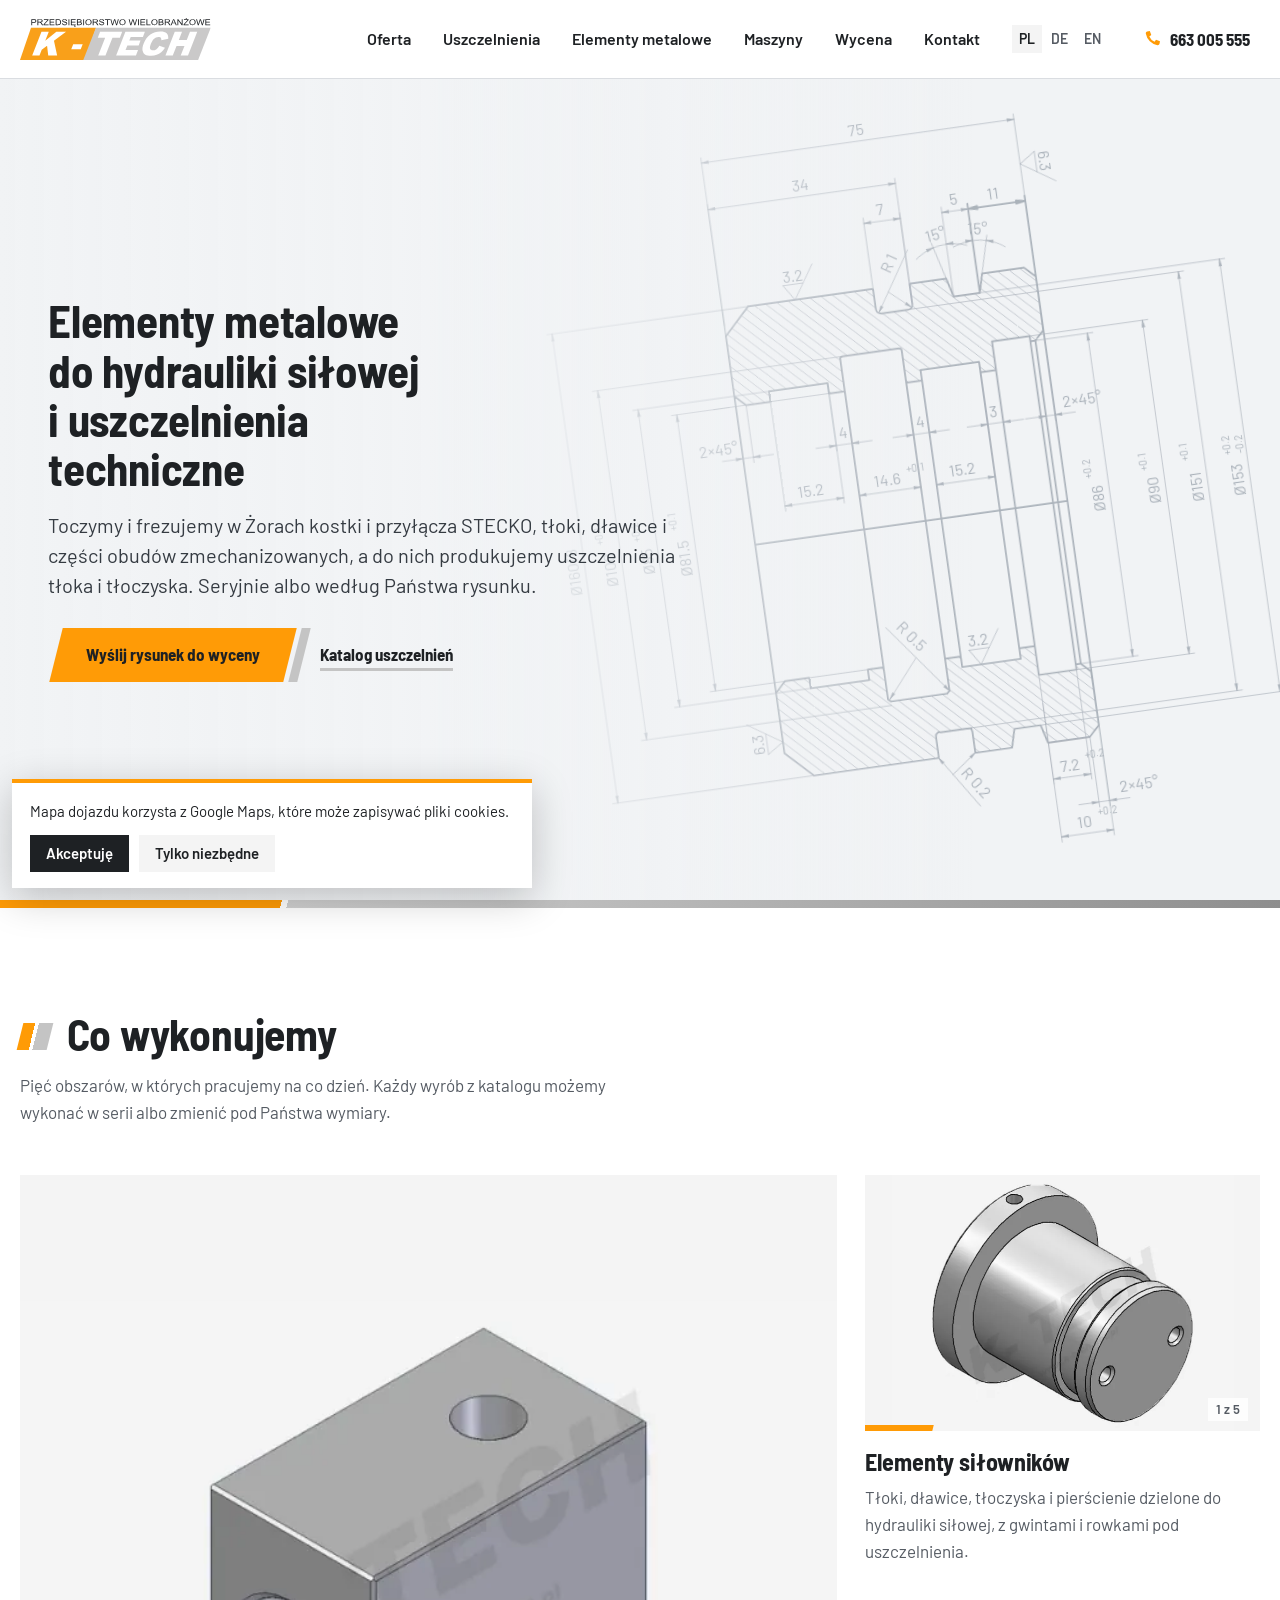
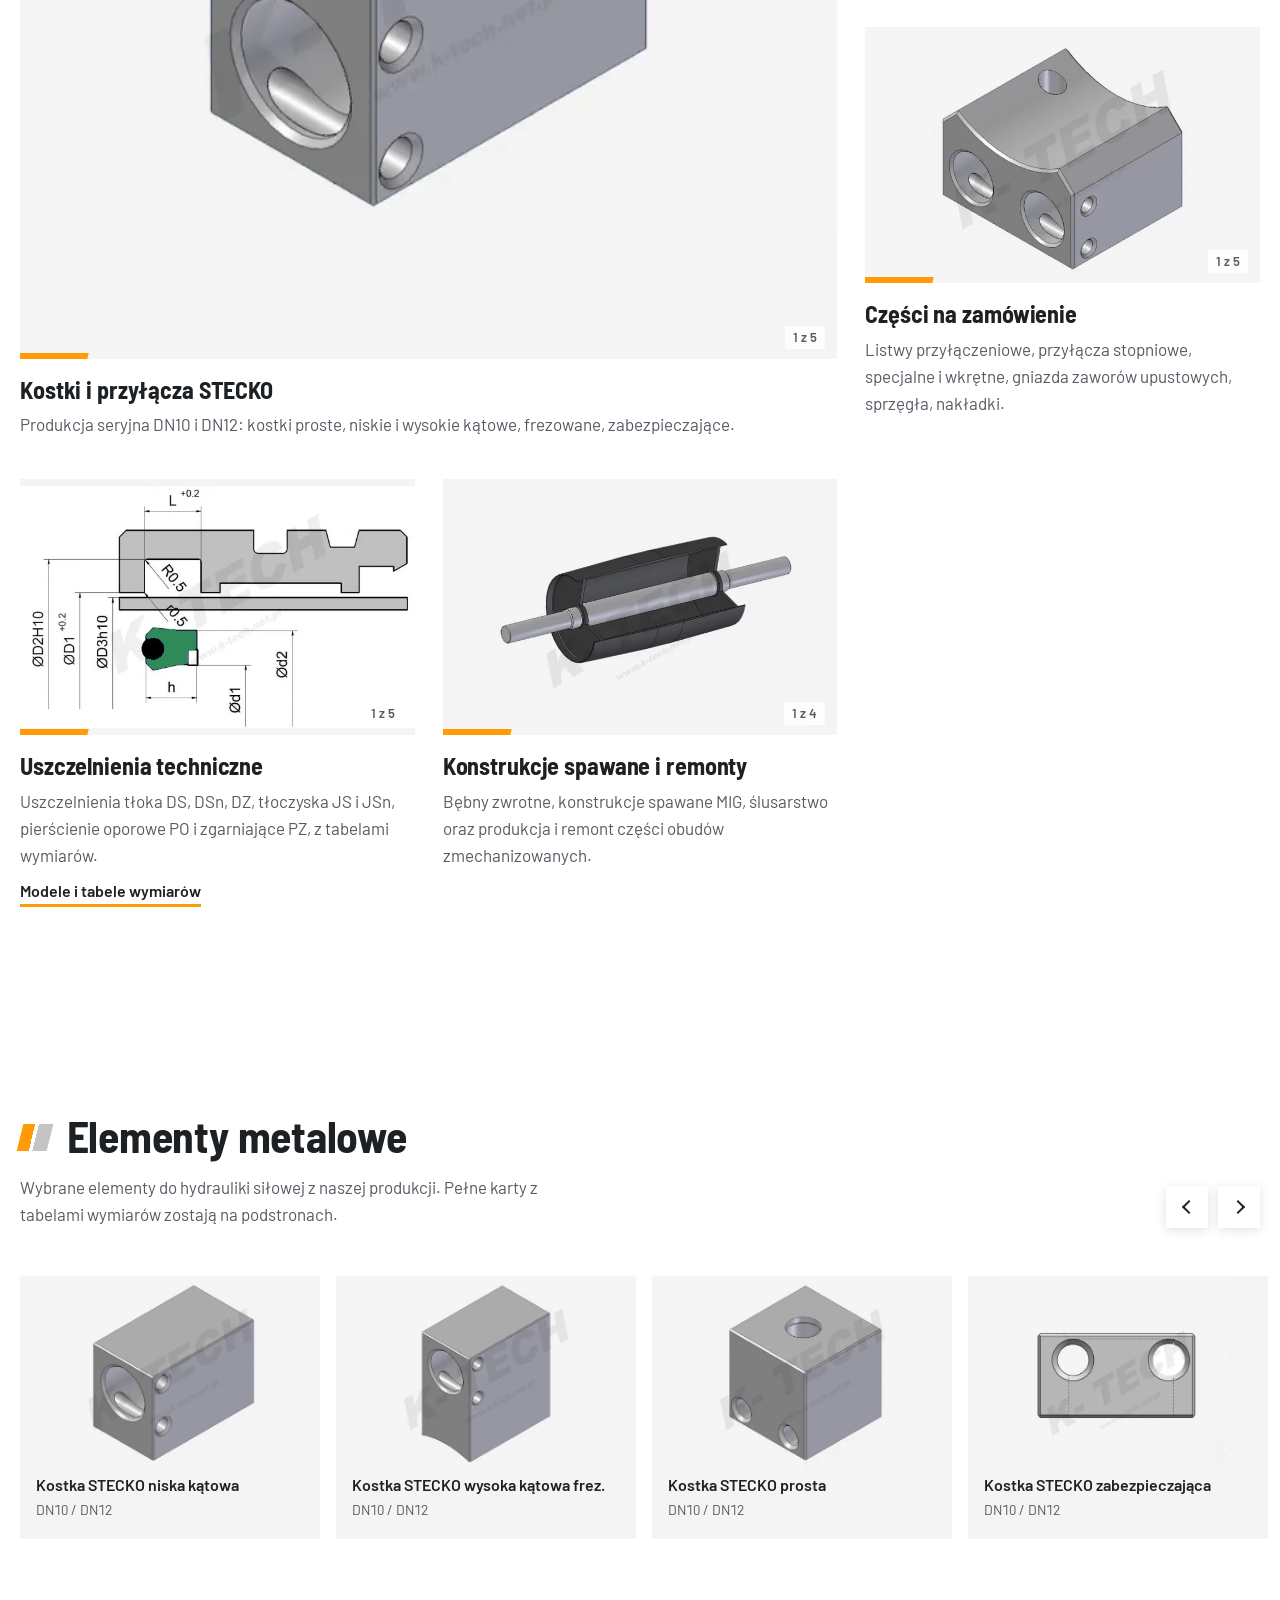
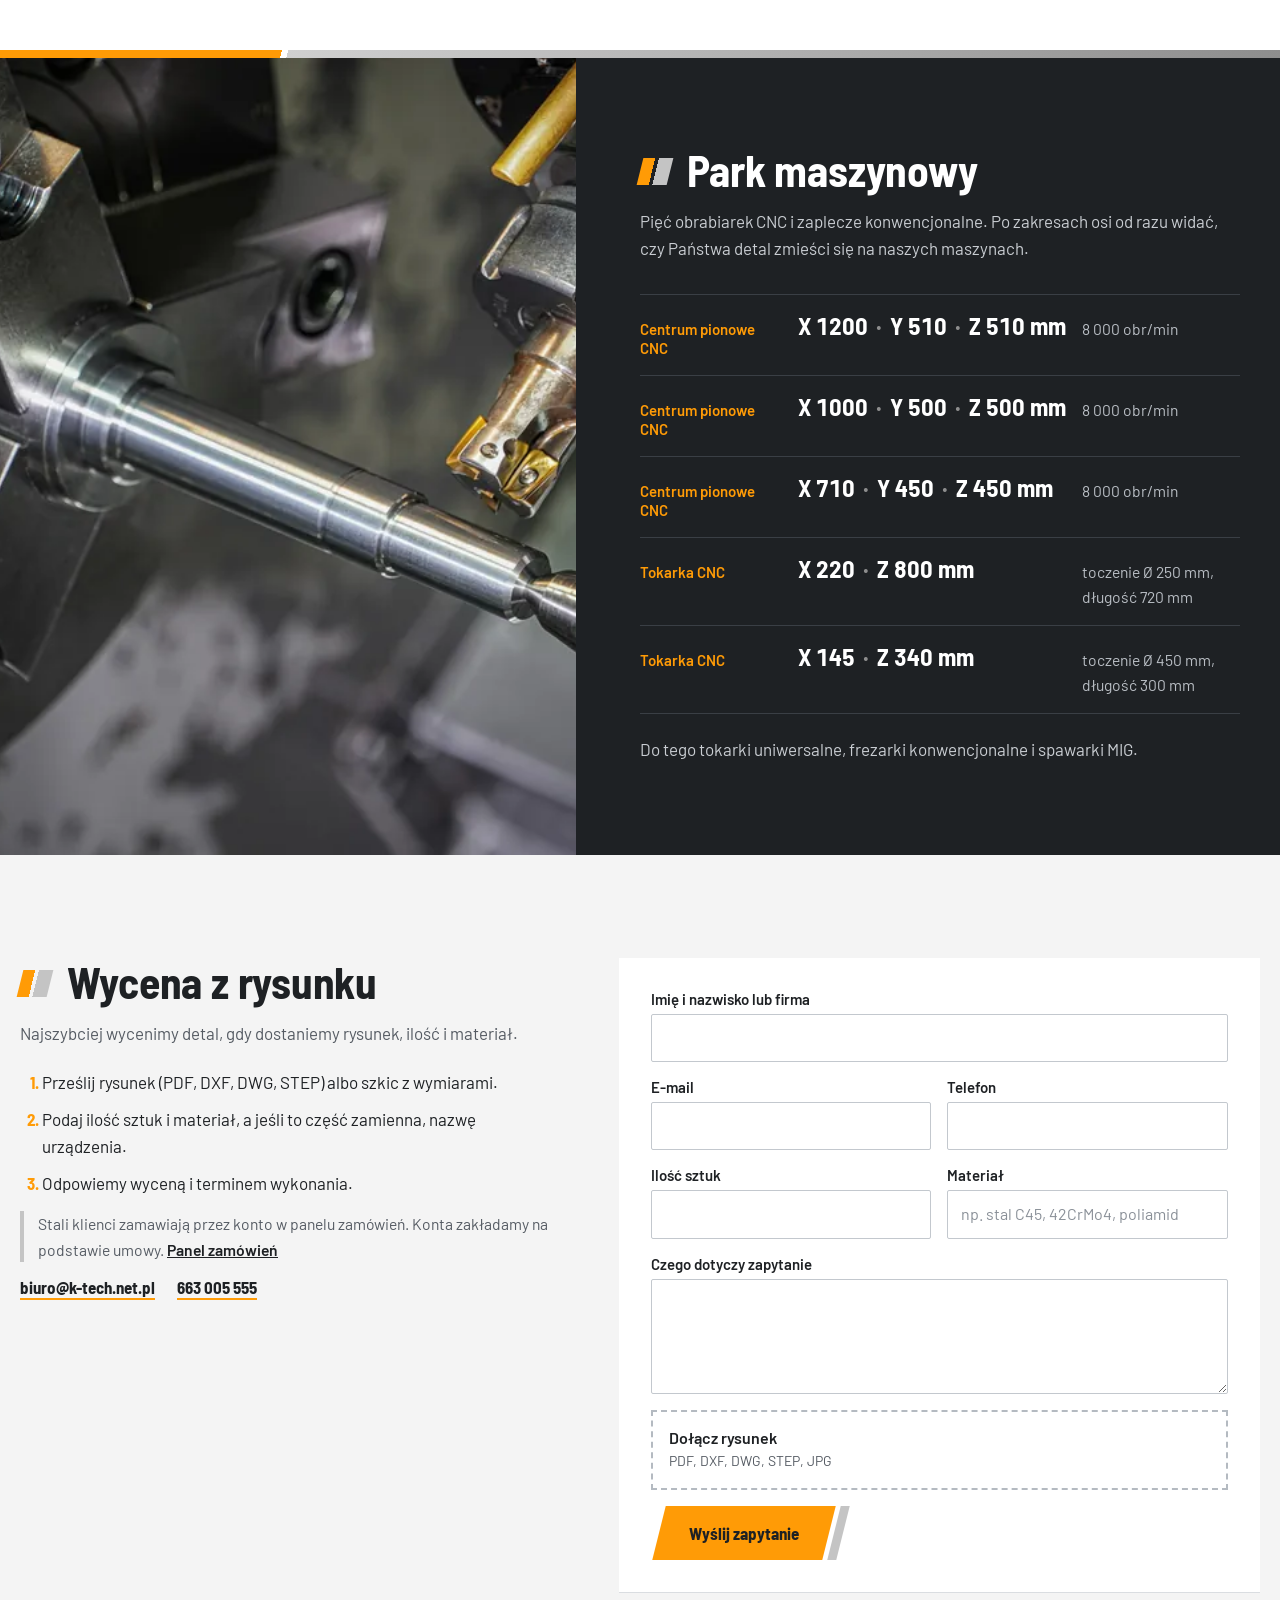
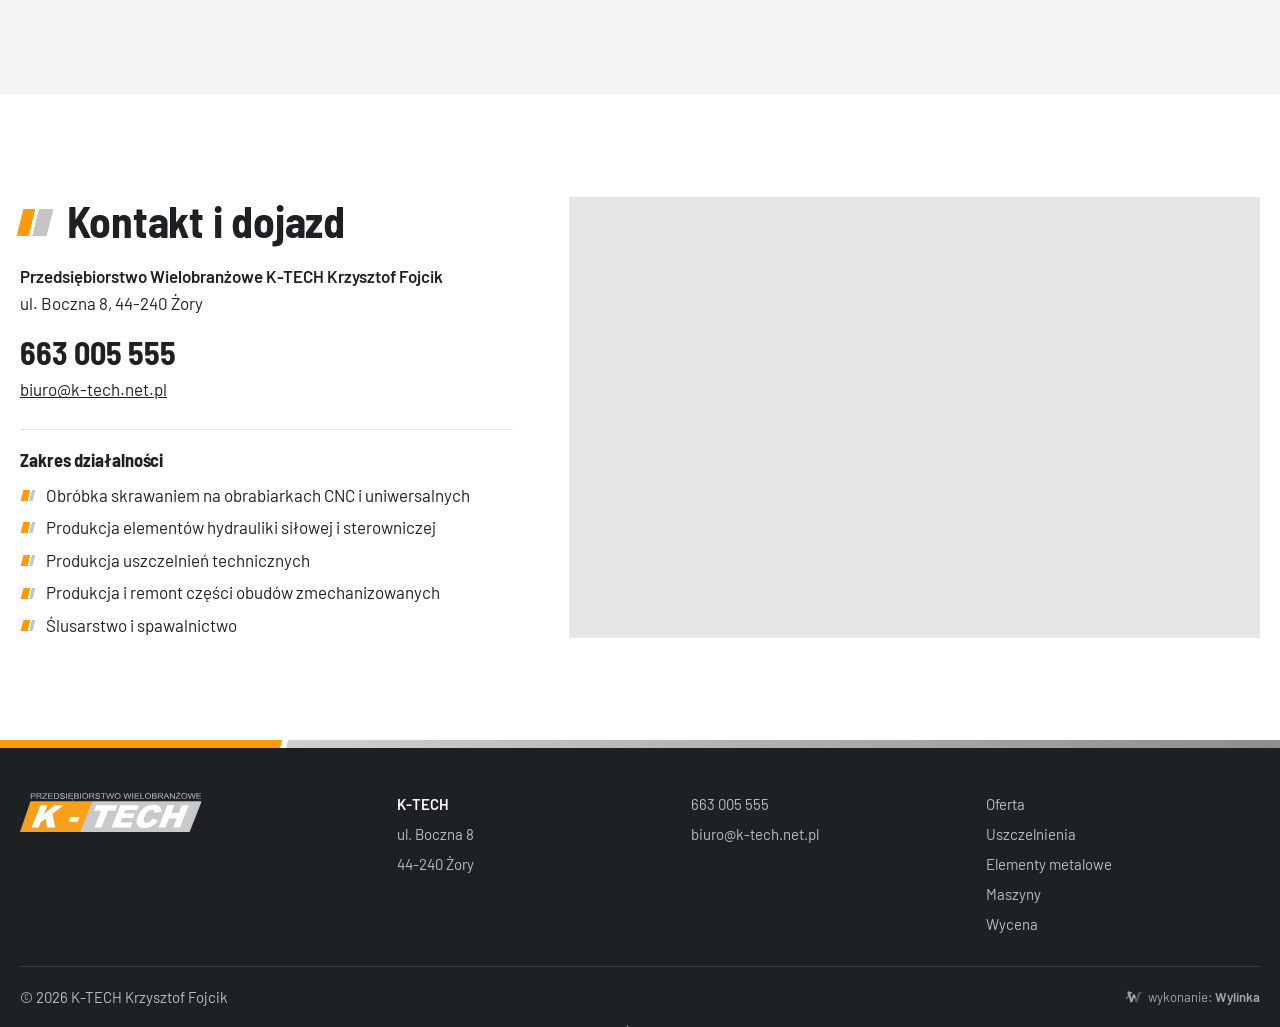
==== commit 023a384f: "Karty PP (nowa), JS, JSn wg aktualnych PDF; bez faxu i telefonu stacjonarnego Co-Authored-By: Claude" ====
--- a/index.html
+++ b/index.html
@@ -219,7 +219,6 @@
       <p class="ko-firma"><b>Przedsiębiorstwo Wielobranżowe K-TECH Krzysztof Fojcik</b><br>ul. Boczna 8, 44-240 Żory</p>
       <p class="ko-dane">
         <a class="ko-duzy" href="tel:+48663005555">663 005 555</a>
-        <span>tel. <a href="tel:+48327501295">32 750 12 95</a> · fax 32 750 12 96</span>
         <a href="mailto:biuro@k-tech.net.pl">biuro@k-tech.net.pl</a>
       </p>
       <div class="ko-zakres">
@@ -250,7 +249,6 @@
     </div>
     <div class="st-kol">
       <a href="tel:+48663005555">663 005 555</a>
-      <a href="tel:+48327501295">32 750 12 95</a>
       <a href="mailto:biuro@k-tech.net.pl">biuro@k-tech.net.pl</a>
     </div>
     <nav class="st-kol" aria-label="Menu">
--- a/style.css
+++ b/style.css
@@ -282,7 +282,7 @@
 .mod-txt b{font:700 1.6rem/1.1 "Barlow SC",sans-serif}
 .mod-txt span{color:var(--mut);font-size:.98rem}
 .mod-txt em{font-style:normal;font-weight:600;margin-top:6px;align-self:flex-start;border-bottom:3px solid var(--or)}
-.mod-txt .mod-wkrotce{border:0;color:#8A9098;font-weight:400;font-size:.92rem}
+.mod-txt .mod-wkrotce{border:0;color:#686E76;font-weight:400;font-size:.92rem}
 .mod-gotowy a:hover b{color:#C77400}
 .mod-gotowy a:hover em{border-color:var(--gr)}
 .mod-nota{margin-top:32px;font-size:15px;color:var(--mut);border-left:4px solid var(--st);padding-left:14px;max-width:70ch}
@@ -370,3 +370,8 @@
 @media (min-width:1000px) and (max-width:1199px){.nav{gap:0}.nav a{padding:8px 7px;font-size:15px}.nav a::after{left:5px;right:5px}.top-in{gap:10px}.jezyki a{padding:7px 5px}}
 .nav a{white-space:nowrap}
 .mod .prof{max-width:320px}
+.tab-wym.tab-pp{min-width:0}
+.tab-pp .tab-ozn,.tab-pp tbody th{position:static;box-shadow:none}
+.tab-pp tbody th.tab-zak{vertical-align:top;border-right:1px solid #E1E4E8;border-bottom:1px solid #C3C8CE;white-space:normal}
+.tab-pp tbody tr:hover th{background:#fff}
+.kar-tab .tab-ramka:has(.tab-pp){max-width:720px}
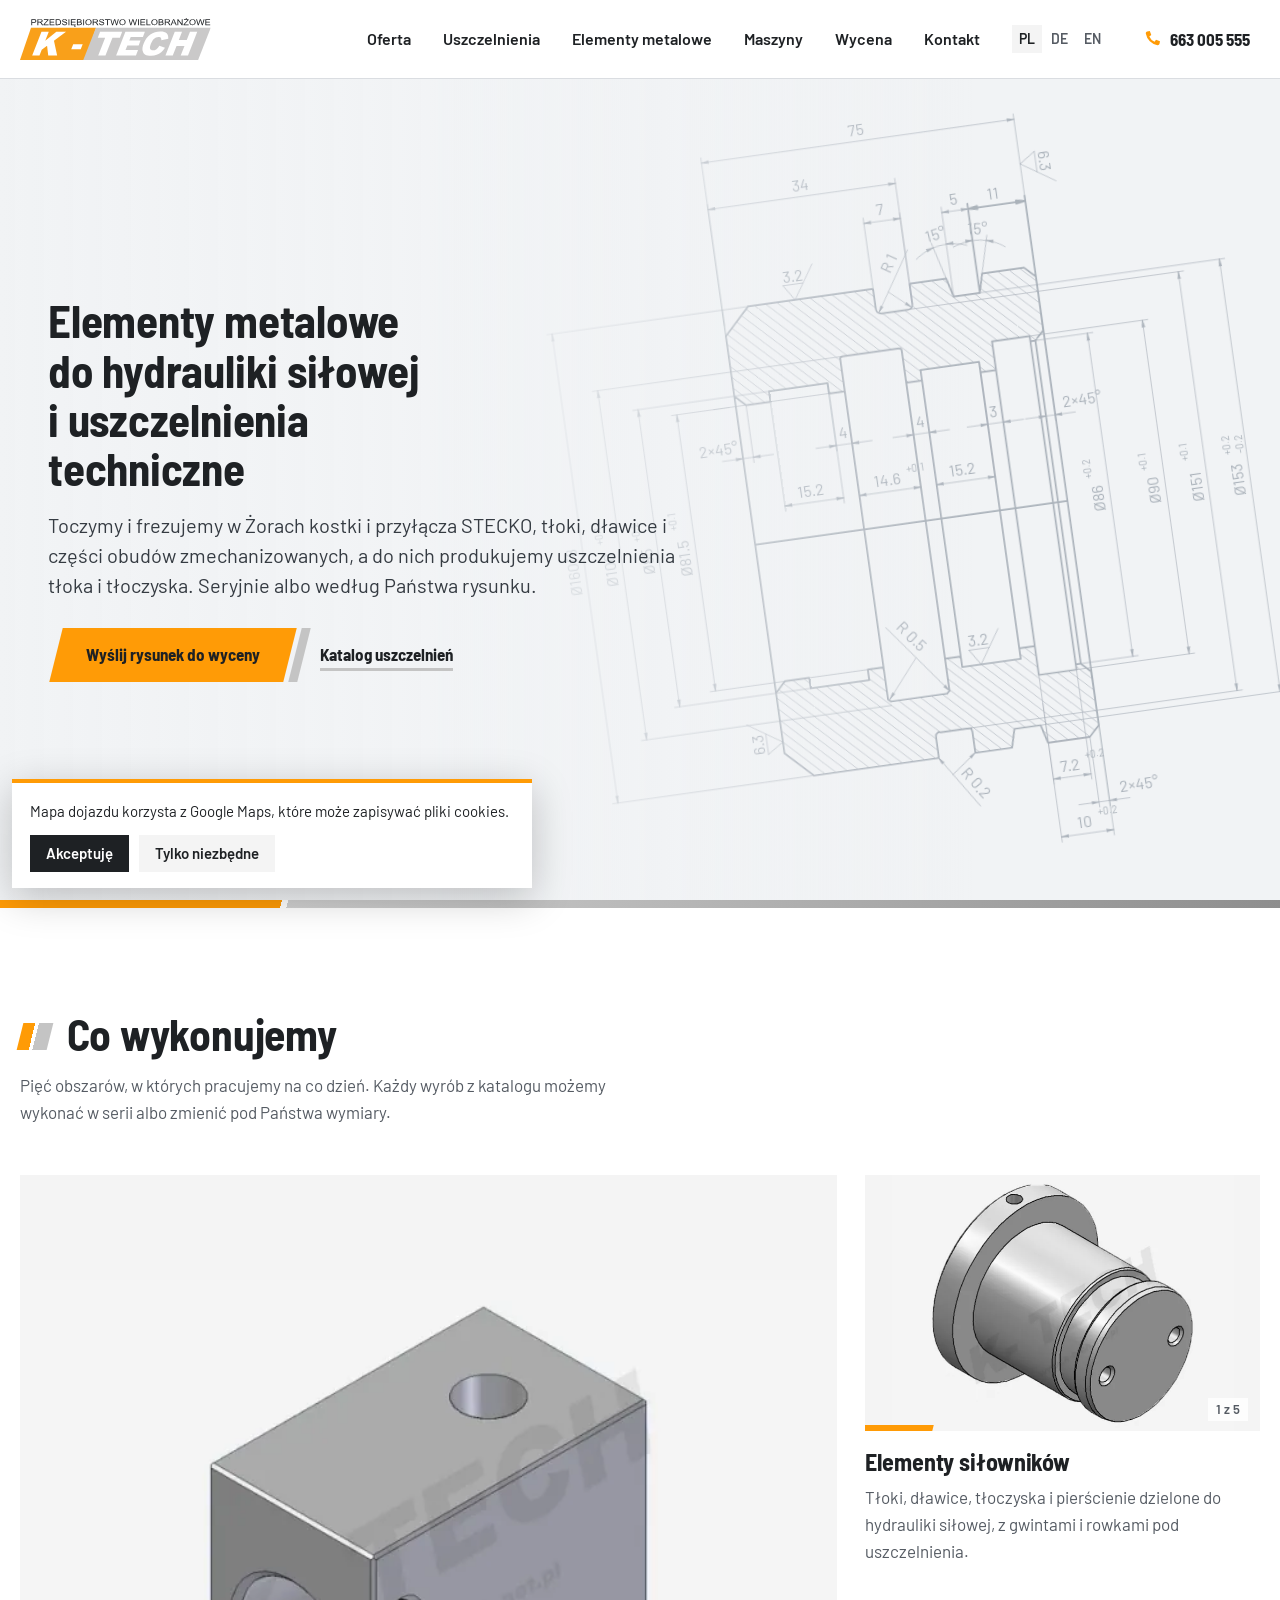
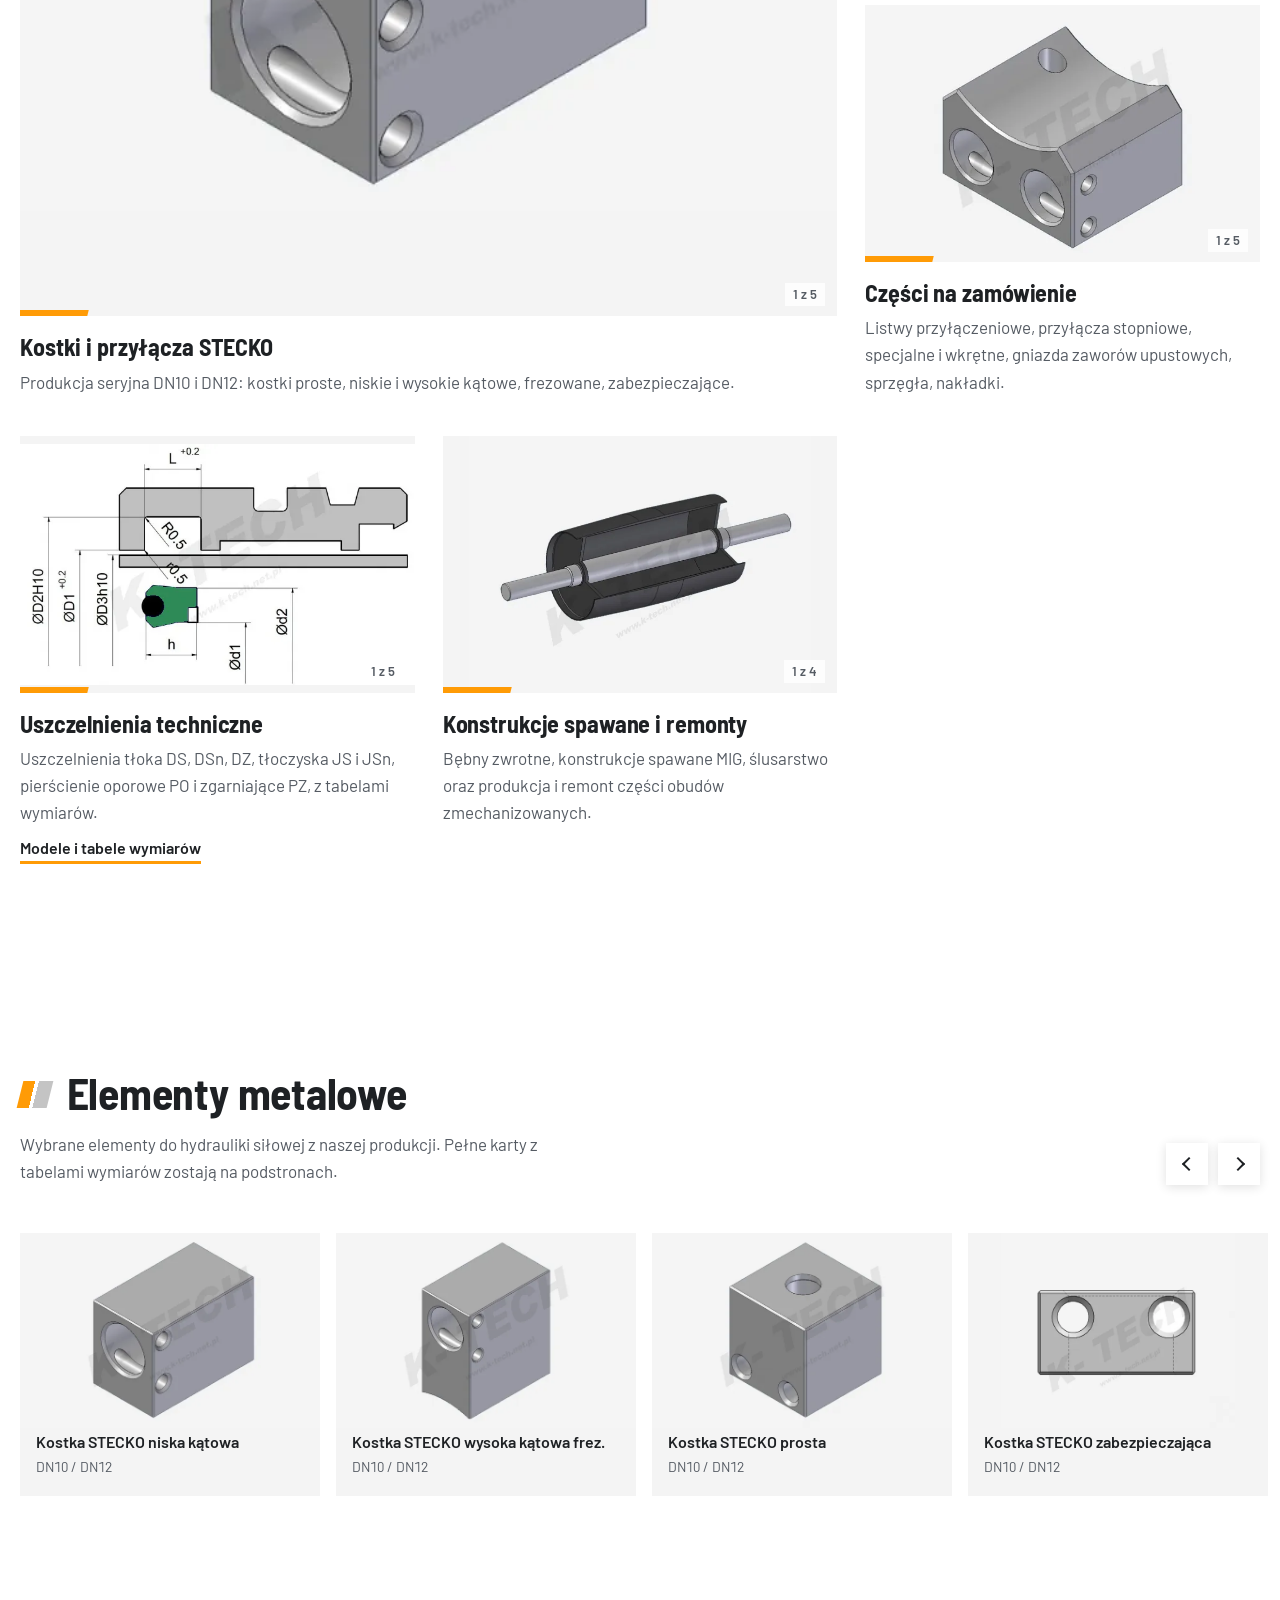
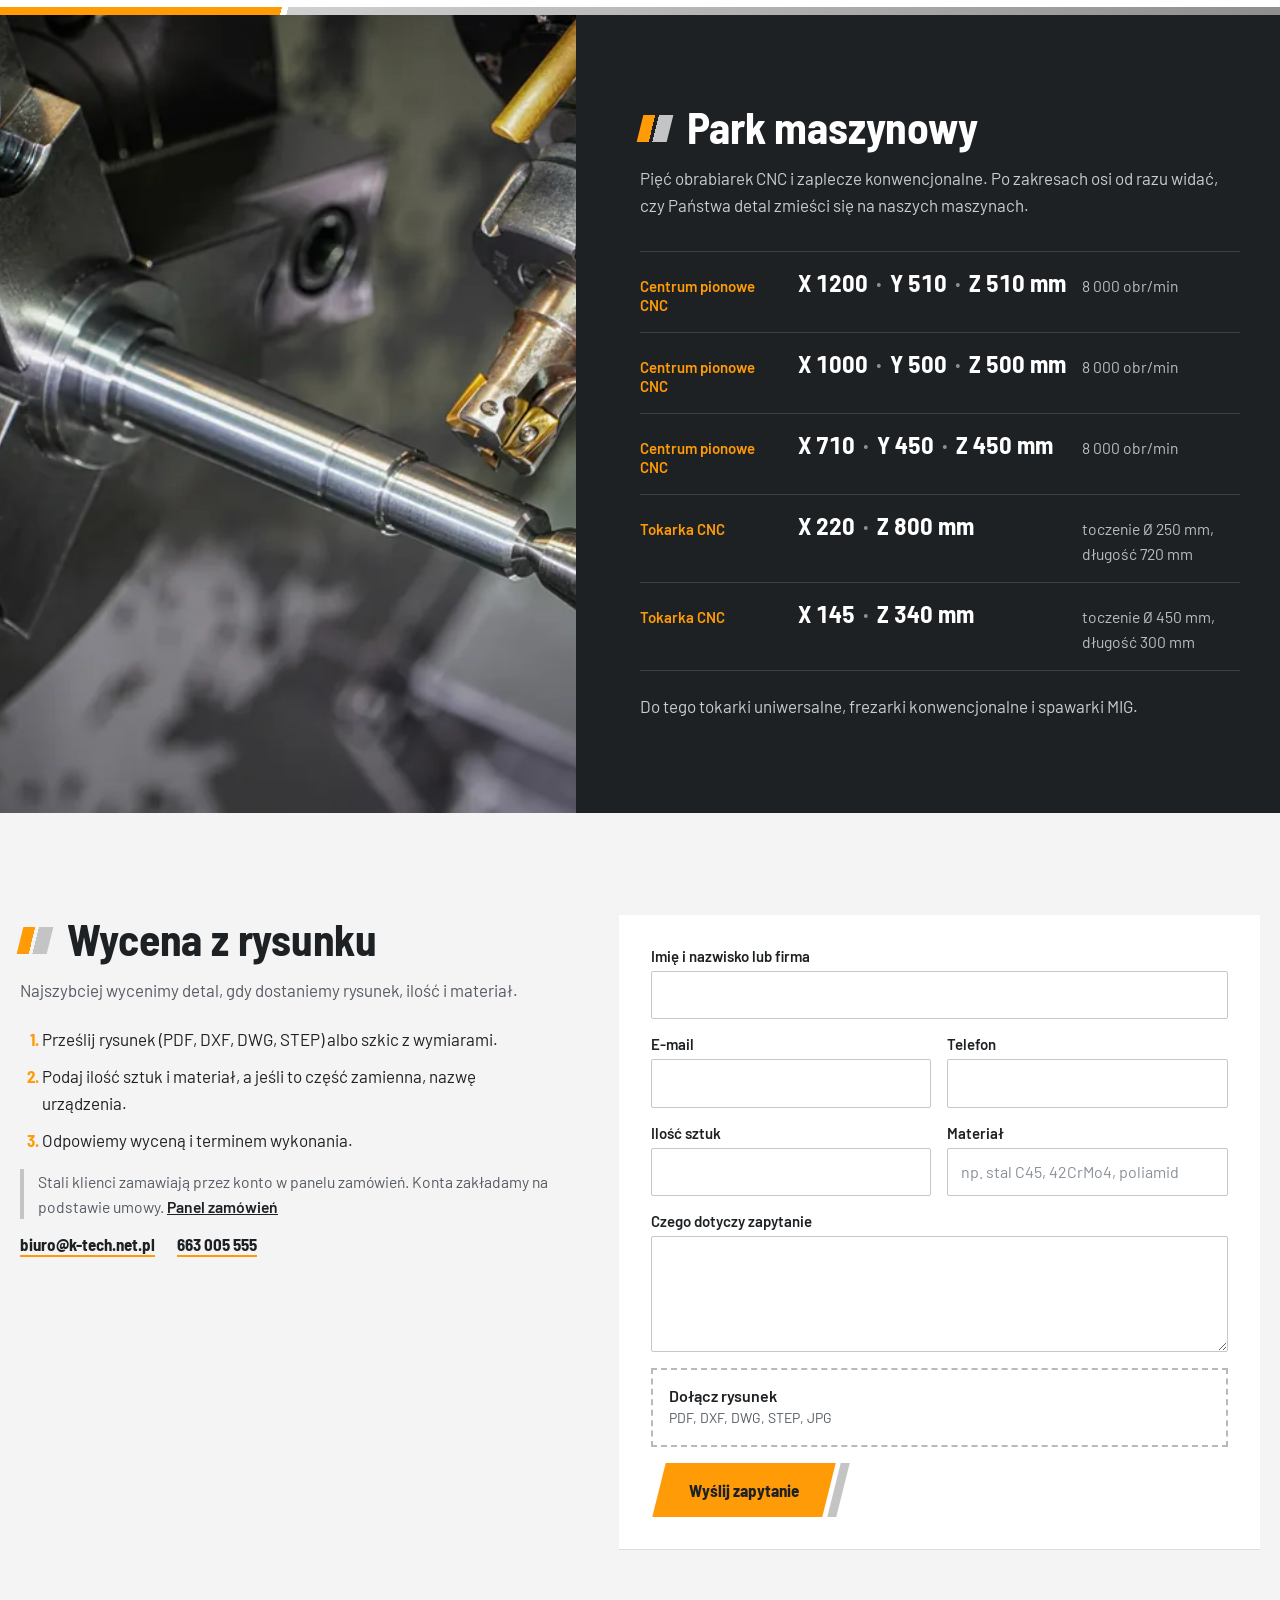
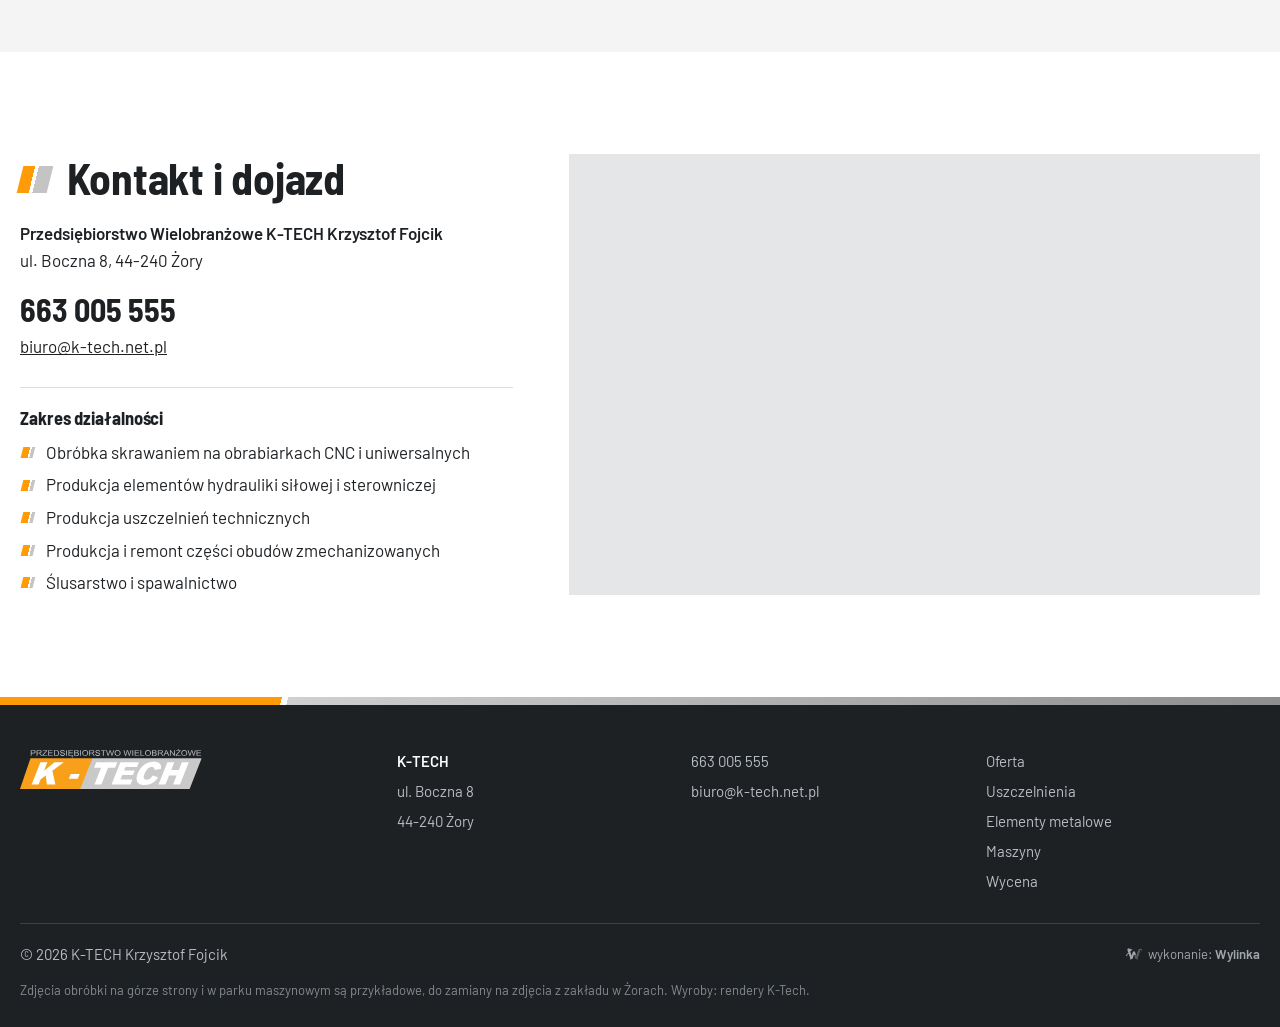
==== commit eb5f335c: "Adresy podgladu: wylinka-podglad.pl zamiast disaster26.github.io" ====
--- a/index.html
+++ b/index.html
@@ -7,9 +7,9 @@
 <title>K-Tech Żory - elementy metalowe do hydrauliki siłowej i uszczelnienia techniczne</title>
 <meta name="description" content="Obróbka skrawaniem CNC w Żorach: kostki i przyłącza STECKO, tłoki, dławice, produkcja uszczelnień technicznych, części obudów zmechanizowanych, konstrukcje spawane. Wycena z rysunku.">
 <meta name="theme-color" content="#FFFFFF">
-<link rel="alternate" hreflang="pl" href="https://disaster26.github.io/ktech-koncepcja/">
-<link rel="alternate" hreflang="de" href="https://disaster26.github.io/ktech-koncepcja/de/">
-<link rel="alternate" hreflang="en" href="https://disaster26.github.io/ktech-koncepcja/en/">
+<link rel="alternate" hreflang="pl" href="https://wylinka-podglad.pl/ktech-koncepcja/">
+<link rel="alternate" hreflang="de" href="https://wylinka-podglad.pl/ktech-koncepcja/de/">
+<link rel="alternate" hreflang="en" href="https://wylinka-podglad.pl/ktech-koncepcja/en/">
 <link rel="preload" href="fonts/barlow-semi-condensed-latin-700-normal.woff2" as="font" type="font/woff2" crossorigin>
 <link rel="stylesheet" href="style.css">
 <link rel="icon" href="img/favicon.svg" type="image/svg+xml">
--- a/style.css
+++ b/style.css
@@ -289,7 +289,7 @@
 
 .kar-gora{display:grid;grid-template-columns:minmax(0,1fr);gap:24px;align-items:center}
 .kar-foto{margin:0}
-.kar-typ{font:600 16px/1.2 Barlow,sans-serif;color:#C77400}
+.kar-typ{font:600 16px/1.2 Barlow,sans-serif;color:#A35C00}
 .kar-opis h1{font-size:clamp(3rem,7vw,5rem);line-height:1;margin-top:4px}
 .kar-opis>p:not(.kar-typ){margin-top:14px;color:var(--mut);font-size:1.06rem;max-width:58ch}
 .kar-opis .kar-zam{color:var(--tx)!important}
